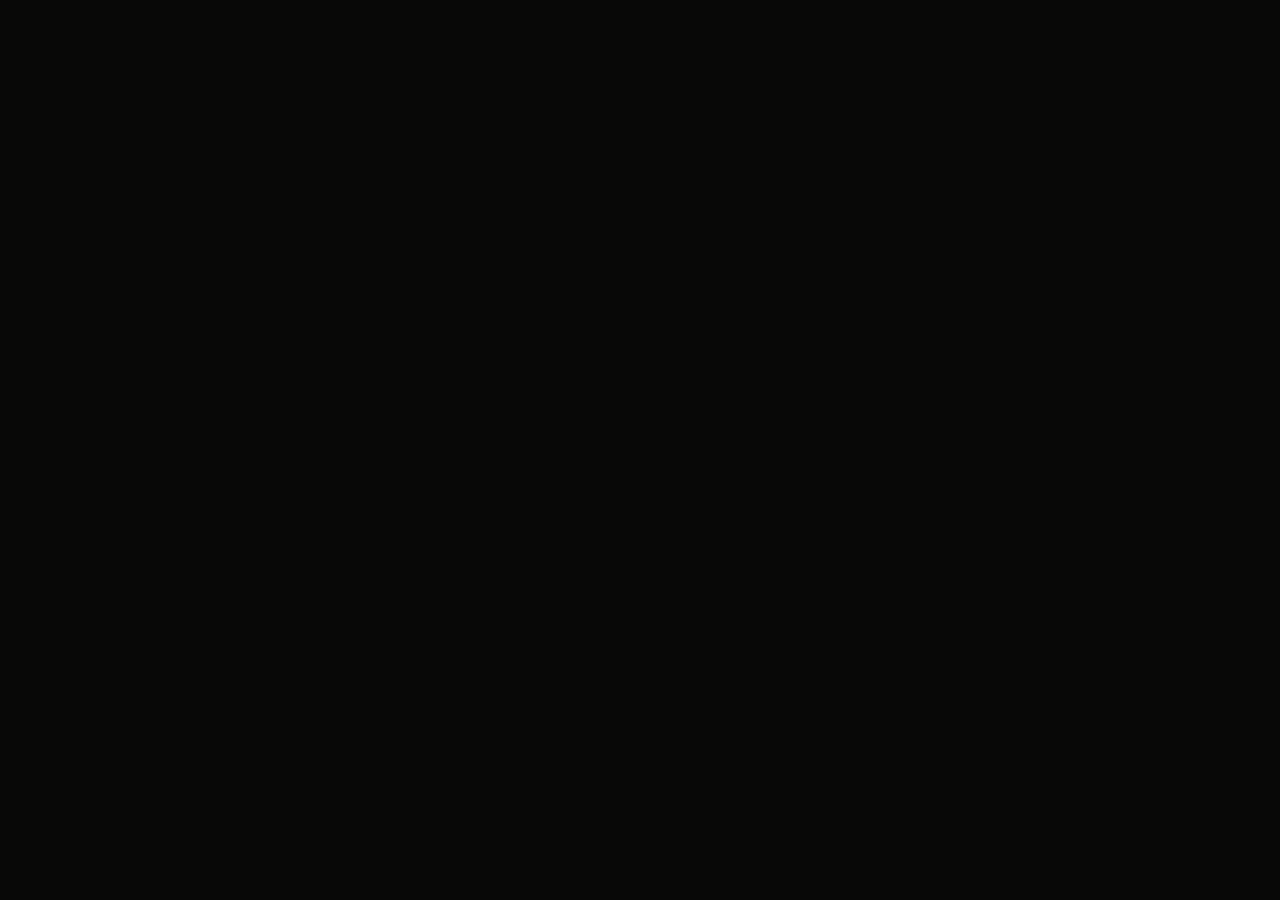
==== _gallery_probe.html @ b6ddc87e "Add files via upload" ====
<!doctype html><html><head><meta charset='utf-8'><meta name='viewport' content='width=device-width,initial-scale=1'><link rel='stylesheet' href='./styles.css'><style>html,body{margin:0;width:100%;height:100%;background:#000}.point-gallery-overlay{display:block!important;position:fixed;inset:0}.point-extra-sheet{transform:none!important}.point-gallery-overlay .point-extra-sheet{display:flex!important}</style></head><body>
<div class='point-gallery-overlay point-extra-overlay'><div class='point-extra-sheet camera-gallery-sheet'>
<div class='point-extra-head point-gallery-head camera-gallery-head'><div class='point-extra-title'><div class='sheet-label'>ТОЧКА МАРШРУТА #1</div><h3>Фотогалерея</h3></div><button class='point-extra-close'>×</button></div>
<h4 class='camera-gallery-route-title'>Музей-квартира Римского-Корсакова → Театральный музей</h4>
<section class='camera-gallery-shell'><div class='camera-gallery-scene'>
<div class='camera-gallery-artboard'><img class='camera-gallery-background' src='./assets/camera-transparent.png'><button class='camera-gallery-viewfinder'><img src='./assets/gallery-photo-river.png'></button><button class='camera-gallery-nav camera-gallery-prev'><span>←</span></button><button class='camera-gallery-nav camera-gallery-next'><span>→</span></button><div class='camera-gallery-counter'>01 / 08</div></div>
<article class='camera-gallery-description'><span class='camera-gallery-number'>01</span><h5>Lorem ipsum dolor</h5><div class='camera-gallery-divider'></div><p>Lorem ipsum dolor sit amet, consectetur adipiscing elit. Sed do eiusmod tempor incididunt ut labore.</p></article>
<div class='camera-gallery-list needs-hint'>
<button class='camera-gallery-thumb'><span class='camera-gallery-thumb-image'><img src='./assets/gallery-photo-river.png'></span><span class='camera-gallery-thumb-copy'><strong>01. LOREM IPSUM DOLOR</strong></span></button>
<button class='camera-gallery-thumb'><span class='camera-gallery-thumb-image'><img src='./assets/gallery-photo-arcade.png'></span><span class='camera-gallery-thumb-copy'><strong>02. LOREM IPSUM DOLOR</strong></span></button>
<button class='camera-gallery-thumb'><span class='camera-gallery-thumb-image'><img src='./assets/gallery-photo-river.png'></span><span class='camera-gallery-thumb-copy'><strong>03. LOREM IPSUM DOLOR</strong></span></button>
<button class='camera-gallery-thumb'><span class='camera-gallery-thumb-image'><img src='./assets/gallery-photo-arcade.png'></span><span class='camera-gallery-thumb-copy'><strong>04. LOREM IPSUM DOLOR</strong></span></button>
<button class='camera-gallery-thumb'><span class='camera-gallery-thumb-image'><img src='./assets/gallery-photo-river.png'></span><span class='camera-gallery-thumb-copy'><strong>05. LOREM IPSUM DOLOR</strong></span></button>
<button class='camera-gallery-thumb'><span class='camera-gallery-thumb-image'><img src='./assets/gallery-photo-arcade.png'></span><span class='camera-gallery-thumb-copy'><strong>06. LOREM IPSUM DOLOR</strong></span></button>
<button class='camera-gallery-thumb'><span class='camera-gallery-thumb-image'><img src='./assets/gallery-photo-river.png'></span><span class='camera-gallery-thumb-copy'><strong>07. LOREM IPSUM DOLOR</strong></span></button>
<button class='camera-gallery-thumb'><span class='camera-gallery-thumb-image'><img src='./assets/gallery-photo-arcade.png'></span><span class='camera-gallery-thumb-copy'><strong>08. LOREM IPSUM DOLOR</strong></span></button>
</div><div class='camera-gallery-scroll-hint'>Листайте ↓</div></div></section></div></div></body></html>
---- styles.css ----
:root{--gold:#d4a62d;--paper:#f3eee5;--ink:#11100e;--blue:#59c2ff;--purple:#ce68ff;--green:#7ee36a;--red:#ef6b4f}*{box-sizing:border-box}html,body{margin:0;width:100%;height:100%;overflow:hidden;background:#080807;color:var(--paper);font-family:Georgia,'Times New Roman',serif}.app{position:relative;width:min(100vw,430px);height:100dvh;margin:0 auto;background:#11100e;border-radius:34px;overflow:hidden;box-shadow:0 0 0 7px #050505,0 20px 60px rgba(0,0,0,.65)}.screen{position:absolute;inset:0;overflow:hidden}.screen[hidden]{display:none!important}button{font-family:inherit}.logo{display:block}.gold-logo{filter:brightness(0) saturate(100%) invert(70%) sepia(76%) saturate(735%) hue-rotate(359deg) brightness(86%) contrast(88%)}.btn{width:100%;height:55px;border-radius:10px;font-size:16px;cursor:pointer}.btn.primary{background:linear-gradient(180deg,#e5b744,#c8911f);color:#15110c;border:1px solid rgba(255,227,145,.58);box-shadow:inset 0 1px 0 rgba(255,255,255,.22)}.btn.secondary{background:rgba(10,10,9,.6);color:var(--paper);border:1px solid var(--gold)}
/* intro */.intro-bg,.routes-bg{position:absolute;inset:0;width:100%;height:100%;object-fit:cover}.intro-bg{filter:grayscale(1) contrast(1.08) brightness(.8)}.intro-bg-fog{position:absolute;inset:0;background:radial-gradient(ellipse at 50% 27%,rgba(255,255,255,.13),transparent 32%),linear-gradient(180deg,transparent 0,rgba(0,0,0,.28) 48%,rgba(0,0,0,.82) 73%,#080807 100%)}.film-overlay{position:absolute;inset:0;pointer-events:none;z-index:8;background:repeating-linear-gradient(90deg,rgba(255,255,255,.025) 0 1px,transparent 1px 4px),radial-gradient(circle at 50% 30%,transparent,rgba(0,0,0,.25));mix-blend-mode:soft-light;animation:flicker 8s steps(2,end) infinite}.curtain{position:absolute;inset:0;z-index:5;pointer-events:none;background:linear-gradient(90deg,rgba(0,0,0,.78),transparent 22%,transparent 78%,rgba(0,0,0,.78))}.geometry{position:absolute;inset:0;z-index:6;pointer-events:none}.axis{position:absolute;left:50%;top:0;bottom:0;width:1px;background:linear-gradient(transparent,rgba(255,255,255,.35),transparent)}.arc{position:absolute;border:1px solid rgba(255,255,255,.24);border-radius:50%}.arc-top{width:121%;height:43%;left:-11%;top:8%}.arc-bottom{width:60%;height:43%;right:-8%;bottom:-1%;border-left-color:transparent}.tri-line{position:absolute;height:1px;background:linear-gradient(90deg,transparent,rgba(255,255,255,.23),transparent);transform-origin:left center}.tri-left{left:8%;top:18%;width:82%;transform:rotate(56deg)}.tri-right{right:8%;top:18%;width:82%;transform:rotate(-56deg);transform-origin:right center}.focus-target{position:absolute;left:50%;top:61%;width:52px;height:74px;transform:translate(-50%,-50%);animation:pinPulse 4.8s ease-in-out infinite}.pin-outer{position:absolute;left:50%;top:6px;width:30px;height:30px;transform:translateX(-50%);border-radius:50%;border:1.7px solid var(--gold);background:rgba(199,151,45,.1);box-shadow:0 0 20px rgba(228,188,85,.1)}.pin-outer:after{content:"";position:absolute;left:50%;bottom:-11px;width:12px;height:12px;transform:translateX(-50%) rotate(45deg);border-right:1.7px solid var(--gold);border-bottom:1.7px solid var(--gold);background:rgba(199,151,45,.1)}.pin-inner{position:absolute;left:50%;top:14px;width:8px;height:8px;transform:translateX(-50%);border-radius:50%;background:var(--paper)}.pin-stem{position:absolute;left:50%;top:28px;width:1px;height:36px;transform:translateX(-50%);background:linear-gradient(rgba(244,238,226,.5),transparent)}.intro-copy{position:absolute;z-index:10;left:28px;right:28px;top:28px;text-align:center}.intro-copy .logo{width:82px;margin:0 auto 10px}.intro-copy h1{font-size:46px;line-height:.9;font-weight:400;margin:0;text-shadow:0 2px 10px rgba(0,0,0,.4)}.intro-copy p{font-size:16px;line-height:1.35;margin:18px auto 0;max-width:310px;font-weight:600}.hero{position:absolute;z-index:7;left:-34px;bottom:-58px;height:70%;filter:grayscale(1) contrast(1.12) brightness(.95);animation:heroDrift 13s ease-in-out infinite}.intro-bottom{position:absolute;left:30px;right:30px;bottom:32px;z-index:12;display:grid;gap:12px}.book-divider{display:flex;align-items:center;justify-content:center;gap:8px;margin-top:12px;color:var(--gold)}.book-divider span{width:54px;height:1px;background:linear-gradient(90deg,transparent,var(--gold))}.book-divider span:last-child{background:linear-gradient(90deg,var(--gold),transparent)}.book-divider b,.book-divider i{width:8px;height:8px;border:1px solid var(--gold);transform:rotate(45deg);display:block}.book-divider i{width:5px;height:5px}
/* routes */.routes-bg{filter:grayscale(1) contrast(.9) brightness(1.1);opacity:.28}.routes-bg-veil{position:absolute;inset:0;background:linear-gradient(180deg,rgba(248,243,235,.95),rgba(239,232,221,.88))}.light-curtain{background:linear-gradient(90deg,rgba(0,0,0,.22),transparent 20%,transparent 80%,rgba(0,0,0,.22))}.round{width:46px;height:46px;border-radius:50%;border:1px solid rgba(199,151,45,.35);background:rgba(255,255,255,.7);font-size:24px;color:#24201a}.routes-head{position:relative;z-index:4;display:flex;gap:12px;padding:18px}.kicker,.sheet-label{font-size:12px;letter-spacing:.18em;text-transform:uppercase;color:var(--gold);font-weight:600}.routes-copy h2{font-size:34px;line-height:.95;margin:4px 0 0;color:#27211a;font-weight:400}.routes-map{position:absolute;left:0;right:0;top:100px;bottom:300px;z-index:2}.map-pattern{position:absolute;inset:0;background:linear-gradient(90deg,rgba(0,0,0,.05) 1px,transparent 1px),linear-gradient(rgba(0,0,0,.05) 1px,transparent 1px);background-size:28px 28px}.routes-lines{position:absolute;inset:0;width:100%;height:100%}.line-main{fill:none;stroke:#cfa33b;stroke-width:5;stroke-linecap:round;opacity:.78}.line-main.soft{opacity:.45}.pin{position:absolute;width:44px;height:44px;border:0;background:#15130f;border-radius:50%;display:grid;place-items:center;box-shadow:0 8px 18px rgba(0,0,0,.2)}.pin span,.tab{width:32px;height:32px;border-radius:50%;display:grid;place-items:center;color:#15110c;font-weight:600}.c1{background:#ffd33f}.c2{background:#59c2ff}.c3{background:#ce68ff}.c4{background:#7ee36a}.p1{left:18%;top:55%}.p2{left:37%;top:35%}.p3{left:64%;top:24%}.p4{left:73%;top:62%}.pin.active{transform:scale(1.08)}.route-sheet{position:absolute;z-index:4;left:0;right:0;bottom:0;border-radius:28px 28px 0 0;background:rgba(250,247,241,.97);padding:14px 26px 24px;color:#2a241d;box-shadow:0 -15px 35px rgba(0,0,0,.15)}.handle{width:62px;height:5px;border-radius:999px;background:rgba(0,0,0,.18);margin:0 auto 16px}.route-sheet h3{font-size:28px;line-height:1.02;font-weight:400;margin:6px 0 14px}.route-tabs{display:flex;gap:16px;margin-bottom:16px}.tab{border:0;font-size:16px}.route-sheet p{font-size:16px;line-height:1.38;margin:0 0 18px}
/* map */.yandex-screen{background:#11100e}.map-theatre-bg{position:absolute;inset:0;background:linear-gradient(180deg,#11100e,#090807)}.map-head{position:absolute;left:0;right:0;top:0;height:84px;z-index:20;display:grid;grid-template-columns:68px 1fr 38px;align-items:center;gap:10px;padding:10px 14px 8px;background:linear-gradient(180deg,rgba(17,16,14,.97),rgba(17,16,14,.82))}.map-logo-button,.map-burger{border:0;background:transparent;padding:0;cursor:pointer}.map-logo-button img{width:66px}.map-title-block{min-width:0}.map-title-block div{color:var(--gold);font-size:10px;letter-spacing:.16em;text-transform:uppercase;white-space:nowrap;font-weight:600}.map-title-block h2{margin:2px 0 0;font-size:22px;line-height:1.02;font-weight:400;color:var(--paper)}.map-burger{justify-self:end;width:36px;height:36px;border-radius:50%;border:1px solid rgba(199,151,45,.35);display:grid;place-items:center;gap:3px;padding:8px}.map-burger span{display:block;width:15px;height:1.5px;background:var(--gold);border-radius:2px}.map-area{position:absolute;left:0;right:0;top:84px;bottom:74px;z-index:2;background:#e8e2d7;overflow:hidden;transition:bottom .28s ease}.yandex-screen.sheet-open .map-area{bottom:352px}.map-fallback-bg{position:absolute;inset:0;width:100%;height:100%;object-fit:cover;filter:grayscale(.9) brightness(1.07) contrast(.92);opacity:.32}#ymap{position:absolute;inset:0;width:100%;height:100%;z-index:1;background:#e8e2d7}.map-loader{position:absolute;z-index:2;inset:0;display:grid;place-items:center;color:#5b5248;background:rgba(232,226,215,.65);font-size:14px}.map-loader.hidden{display:none}.map-cinema{position:absolute;inset:0;z-index:5;pointer-events:none;background:radial-gradient(circle at 50% 40%,transparent 0 62%,rgba(0,0,0,.12) 100%),repeating-linear-gradient(0deg,rgba(255,255,255,.035) 0 1px,transparent 1px 4px);mix-blend-mode:multiply;opacity:.35}.map-credit-mask{position:absolute;left:8px;bottom:8px;width:105px;height:25px;border-radius:8px;background:rgba(20,17,14,.6);z-index:6}.geo-action{position:absolute;right:12px;top:58%;width:52px;height:52px;border-radius:50%;border:1px solid #d7aa4e;background:linear-gradient(180deg,rgba(255,219,135,.42),rgba(180,122,20,.16)),var(--gold);color:#17120b;z-index:8;display:grid;place-items:center;font-size:24px;box-shadow:0 12px 24px rgba(0,0,0,.2);cursor:pointer}.geo-action.error{background:#ef6b4f;color:white}.yandex-screen.sheet-closed .geo-action{top:66%}.point-sheet{position:absolute;left:0;right:0;bottom:0;z-index:15;border-radius:28px 28px 0 0;background:linear-gradient(180deg,rgba(19,17,15,.96),rgba(11,10,9,.98));border-top:1px solid rgba(199,151,45,.16);box-shadow:0 -18px 36px rgba(0,0,0,.26);padding:0 22px 22px;transition:transform .28s ease}.point-sheet.closed{transform:translateY(calc(100% - 76px))}.sheet-topbar{height:76px;padding:8px 0 12px;position:relative}.sheet-toggle{border:0;background:transparent;width:100%;height:16px;display:grid;place-items:center;cursor:pointer}.point-sheet .handle{background:rgba(255,255,255,.28);margin:0;width:62px}.sheet-peek{display:grid;grid-template-columns:1fr 34px auto;align-items:center;gap:10px;padding-top:8px}.peek-route-copy{font-size:14px;color:rgba(241,236,228,.92)}.peek-route-copy b{color:var(--gold)}.peek-open{font-size:13px;color:var(--gold)}.point-sheet:not(.closed) .peek-open,.point-sheet:not(.closed) .peek-pin{display:none}.sheet-close{position:absolute;right:4px;top:24px;border:0;background:transparent;color:rgba(241,236,228,.7);font-size:26px;cursor:pointer}.point-sheet.closed .sheet-close{opacity:0;pointer-events:none}.peek-pin{position:relative;width:30px;height:42px}.peek-pin:before{content:"";position:absolute;left:50%;top:1px;width:28px;height:28px;border-radius:50%;transform:translateX(-50%);background:var(--route-color);border:1px solid rgba(255,248,230,.95)}.peek-pin:after{content:"";position:absolute;left:50%;top:23px;width:10px;height:10px;transform:translateX(-50%) rotate(45deg);background:var(--route-color);border-right:1px solid rgba(255,248,230,.95);border-bottom:1px solid rgba(255,248,230,.95)}.peek-pin span{position:absolute;left:50%;top:7px;transform:translateX(-50%);z-index:2;width:16px;height:16px;border-radius:50%;display:grid;place-items:center;background:#fff2cb;color:#1b1711;font-size:11px;font-weight:700}.peek-pin.c1{--route-color:#ffd33f}.peek-pin.c2{--route-color:#59c2ff}.peek-pin.c3{--route-color:#ce68ff}.peek-pin.c4{--route-color:#7ee36a}.point-content{transition:opacity .2s}.point-sheet.closed .point-content{opacity:0;pointer-events:none}.point-sheet-top{display:flex;gap:14px;justify-content:space-between}.dark-label{color:var(--gold)}.point-sheet h3{font-size:26px;line-height:.98;font-weight:400;margin:4px 0 0;color:var(--paper)}.point-sheet p{font-size:16px;line-height:1.42;color:rgba(241,236,228,.84);margin:20px 0}.point-preview{width:84px;height:84px;flex:0 0 84px;border-radius:24px;border:1px solid rgba(199,151,45,.2);display:grid;place-items:center;font-size:38px;color:var(--route-color);background:linear-gradient(180deg,color-mix(in srgb,var(--route-color) 26%,transparent),rgba(27,24,20,.18));box-shadow:0 12px 26px rgba(0,0,0,.18)}.point-preview.c1{--route-color:#ffd33f}.point-preview.c2{--route-color:#59c2ff}.point-preview.c3{--route-color:#ce68ff}.point-preview.c4{--route-color:#7ee36a}.audio-player{display:flex;align-items:center;gap:14px;margin-top:8px}.audio-play{width:50px;height:50px;border-radius:50%;border:1px solid rgba(199,151,45,.38);background:#1b1a18;position:relative;box-shadow:0 6px 12px rgba(0,0,0,.18);cursor:pointer}.audio-play:before{content:"";position:absolute;left:19px;top:14px;border-style:solid;border-width:10px 0 10px 14px;border-color:transparent transparent transparent #fff}.audio-play.playing:before{left:16px;top:14px;width:14px;height:20px;border:0;background:linear-gradient(90deg,#fff 0 4px,transparent 4px 10px,#fff 10px 14px)}.audio-track-wrap{flex:1}.audio-times{display:flex;justify-content:space-between;color:rgba(241,236,228,.65);font-size:12px;margin-bottom:6px}.audio-seek{width:100%;accent-color:var(--gold)}.point-nav{display:grid;grid-template-columns:1fr auto 1fr;align-items:center;gap:12px;margin-top:18px;padding-top:16px;border-top:1px solid rgba(255,255,255,.08)}.sheet-nav{border:0;background:transparent;color:rgba(241,236,228,.85);font-size:16px;display:flex;gap:8px;align-items:center;cursor:pointer}.sheet-nav.next{justify-self:end;color:var(--paper)}.nav-icon-group{display:flex;gap:10px}.icon-nav{width:38px;height:38px;border-radius:50%;border:1px solid rgba(199,151,45,.36);display:grid;place-items:center;color:var(--gold);background:rgba(255,255,255,.03)}
/* drawer */.route-drawer{position:absolute;inset:0;z-index:40;background:rgba(0,0,0,.22);pointer-events:none;display:block}.route-drawer[hidden]{display:none!important}.route-drawer.open{pointer-events:auto}.drawer-panel-wrap{position:absolute;right:0;top:0;bottom:0;width:calc(100% - 34px);border-radius:34px 0 0 34px;background:linear-gradient(180deg,rgba(15,14,12,.97),rgba(17,16,14,.95));box-shadow:-18px 0 40px rgba(0,0,0,.32);padding:22px 16px 44px;transform:translateX(103%);transition:transform .28s ease;display:flex;flex-direction:column}.route-drawer.open .drawer-panel-wrap{transform:translateX(0)}.drawer-head{display:flex;justify-content:space-between;align-items:flex-start;gap:12px;flex:0 0 auto}.drawer-kicker{color:var(--gold);font-size:12px;letter-spacing:.16em;text-transform:uppercase;margin-bottom:5px}.drawer-head h3{margin:0;color:var(--paper);font-size:34px;line-height:.95;font-weight:400}.drawer-close{width:38px;height:38px;border-radius:50%;border:1px solid rgba(199,151,45,.35);background:rgba(255,255,255,.03);color:var(--paper);font-size:26px;cursor:pointer}.drawer-tabs{display:flex;gap:8px;margin:16px 0;flex:0 0 auto}.drawer-tab{flex:1;border-radius:999px;border:1px solid rgba(199,151,45,.25);background:transparent;color:rgba(241,236,228,.75);padding:12px 8px;font-size:12px;letter-spacing:.07em;text-transform:uppercase;white-space:nowrap;cursor:pointer}.drawer-tab.active{background:#2a2119;color:#fff2cb;border-color:#2a2119}.drawer-scroll-area{flex:1;overflow-y:auto;overscroll-behavior:contain;scrollbar-width:none;padding-bottom:20px}.drawer-scroll-area::-webkit-scrollbar{display:none}.drawer-panel[hidden]{display:none!important}.drawer-route-chip{display:inline-flex;padding:10px 14px;border-radius:999px;background:rgba(255,255,255,.04);border:1px solid rgba(199,151,45,.25);color:var(--paper);font-size:14px;margin-bottom:12px}.drawer-route-chip strong{color:var(--gold)}.drawer-progress-box{padding:16px;border:1px solid rgba(199,151,45,.17);border-radius:24px;background:rgba(255,255,255,.03);margin-bottom:14px}.drawer-progress-title{color:#d88973;font-size:13px;letter-spacing:.18em;text-transform:uppercase;margin-bottom:8px}.drawer-progress-box p{margin:0 0 12px;color:rgba(241,236,228,.76);font-size:15px;line-height:1.45}.drawer-progress-line{height:8px;border-radius:999px;background:rgba(255,255,255,.08);overflow:hidden}.drawer-progress-line span{display:block;height:100%;width:25%;background:linear-gradient(90deg,rgba(224,186,77,.7),#ffd33f)}.drawer-progress-meta{display:flex;justify-content:space-between;margin-top:10px;color:rgba(241,236,228,.62);font-size:13px}.drawer-route-list{display:flex;flex-direction:column;gap:12px}.route-list-item{display:grid;grid-template-columns:auto 1fr auto;gap:12px;align-items:center;width:100%;padding:14px;border-radius:24px;border:1px solid rgba(199,151,45,.22);background:rgba(255,255,255,.02);color:var(--paper);text-align:left;cursor:pointer}.route-list-item .badge{width:30px;height:30px;border-radius:50%;display:grid;place-items:center;color:#17120b;font-weight:700}.route-list-item.c1 .badge{background:#ffd33f}.route-list-item.c2 .badge{background:#59c2ff}.route-list-item.c3 .badge{background:#ce68ff}.route-list-item.c4 .badge{background:#7ee36a}.route-list-item .title{font-size:14px;line-height:1.25;color:rgba(241,236,228,.92)}.route-list-item .status{font-size:12px;letter-spacing:.08em;text-transform:uppercase;color:#f0d37f}.route-list-item.passed .status{color:#d7b869}.route-list-item.active{border-color:rgba(255,211,63,.45);box-shadow:0 0 0 1px rgba(255,211,63,.15) inset,0 0 18px rgba(255,211,63,.12)}.drawer-text-block h4{font-size:26px;font-weight:400;margin:0 0 12px;color:var(--paper)}.drawer-text-block p{font-size:16px;line-height:1.55;color:rgba(241,236,228,.78)}.poster-frame-wrap{height:420px;border-radius:22px;overflow:hidden;border:1px solid rgba(255,255,255,.08);background:#fff}.poster-frame{border:0;width:100%;height:100%}.drawer-bottom-hint{position:absolute;right:20px;bottom:14px;border:1px solid rgba(199,151,45,.4);background:rgba(10,9,8,.68);color:var(--gold);border-radius:999px;padding:6px 10px;font-size:12px;pointer-events:none}
/* yandex marker layouts */.route-pin-layout{position:relative;width:46px;height:58px;transform:translate(-50%,-100%)}.route-pin-layout .pin-badge{position:absolute;left:50%;top:0;width:38px;height:38px;transform:translateX(-50%);border-radius:50%;display:grid;place-items:center;background:var(--route-color);border:1.5px solid rgba(255,250,230,.98);box-shadow:0 6px 14px rgba(0,0,0,.24)}.route-pin-layout .pin-badge:before{content:"";position:absolute;inset:5px;border-radius:50%;border:1px solid rgba(255,250,230,.58)}.route-pin-layout .pin-badge:after{content:"";position:absolute;left:50%;bottom:-9px;width:12px;height:12px;transform:translateX(-50%) rotate(45deg);background:var(--route-color);border-right:1.5px solid rgba(255,250,230,.98);border-bottom:1.5px solid rgba(255,250,230,.98);z-index:-1}.route-pin-layout .num{position:relative;z-index:2;width:18px;height:18px;border-radius:50%;display:grid;place-items:center;background:#fff8df;color:#17120b;font-size:12px;font-weight:700}.route-pin-layout.c1{--route-color:#ffd33f}.route-pin-layout.c2{--route-color:#59c2ff}.route-pin-layout.c3{--route-color:#ce68ff}.route-pin-layout.c4{--route-color:#7ee36a}.route-pin-layout.passed .pin-badge{opacity:.82;filter:saturate(.75)}.route-pin-layout.active .pin-badge{transform:translateX(-50%) scale(1.18);box-shadow:0 0 0 6px color-mix(in srgb,var(--route-color) 28%,transparent),0 0 28px color-mix(in srgb,var(--route-color) 65%,transparent),0 10px 20px rgba(0,0,0,.26);animation:markerPulse 1.9s ease-in-out infinite}.route-pin-layout.user-layout{--route-color:#ef6b4f}.route-pin-layout.user-layout .num{background:#fff3e6;color:#3b1610}.state-mark{position:absolute;right:-3px;top:-3px;width:11px;height:11px;border-radius:50%;background:#fff3bf;border:1px solid #fff;z-index:3}.route-pin-layout.unvisited .state-mark{opacity:.45}.landmark-layout{position:relative;transform:translate(-50%,-50%)}.landmark-layout img{width:50px;height:50px;object-fit:contain;filter:drop-shadow(0 4px 10px rgba(0,0,0,.18))}@keyframes markerPulse{0%,100%{filter:brightness(1)}50%{filter:brightness(1.2)}}@keyframes flicker{0%,100%{opacity:.8}50%{opacity:.55}}@keyframes pinPulse{0%,100%{transform:translate(-50%,-50%) scale(1)}50%{transform:translate(-50%,-50%) scale(1.04)}}@keyframes heroDrift{0%,100%{transform:translate3d(0,0,0)}50%{transform:translate3d(0,2px,0)}}@media(max-width:430px){.app{width:100vw;border-radius:0}.intro-copy h1{font-size:43px}.point-sheet h3{font-size:24px}.drawer-panel-wrap{width:calc(100% - 30px)}}


/* v33 restoration: fixed phone, intro cinema, stable map fallback */
html,body{background:#080807 !important; font-family:Georgia,'Times New Roman',serif !important;}
.app{
  width:min(100vw,390px) !important;
  height:min(100dvh,844px) !important;
  max-height:844px !important;
  min-height:720px;
  border-radius:34px !important;
  overflow:hidden !important;
  transform:none !important;
}
@media(max-width:430px){.app{width:min(100vw,390px) !important;border-radius:28px !important}.intro-copy h1{font-size:42px}}
.screen{overflow:hidden !important;}
.gold-logo{filter:brightness(0) saturate(100%) invert(69%) sepia(99%) saturate(516%) hue-rotate(359deg) brightness(88%) contrast(90%) !important;}
/* intro: bring back old cinema and ordered optical construction */
.intro-bg{filter:grayscale(1) contrast(1.12) brightness(.78) !important; transform:scale(1.02);}
.intro-bg-fog{z-index:2;background:radial-gradient(ellipse at 50% 25%,rgba(255,255,255,.18),transparent 30%),linear-gradient(180deg,rgba(0,0,0,.02) 0,rgba(0,0,0,.24) 45%,rgba(0,0,0,.83) 76%,#070706 100%) !important;}
.film-overlay{z-index:18 !important;opacity:.78 !important;background:repeating-linear-gradient(90deg,rgba(255,255,255,.026) 0 1px,transparent 1px 4px),repeating-linear-gradient(0deg,rgba(255,255,255,.016) 0 1px,transparent 1px 3px),radial-gradient(circle at 50% 30%,transparent 0 40%,rgba(0,0,0,.24) 100%) !important;mix-blend-mode:soft-light !important;animation:filmFlickerV33 7s steps(2,end) infinite !important;}
.curtain{z-index:5 !important;background:linear-gradient(90deg,rgba(0,0,0,.86),rgba(0,0,0,.42) 15%,transparent 32%,transparent 68%,rgba(0,0,0,.42) 85%,rgba(0,0,0,.86)) !important;}
.geometry{z-index:9 !important;animation:geoBreathV33 10s ease-in-out infinite;}
.axis{left:50% !important;top:-2%;bottom:-2%;background:linear-gradient(transparent 0%,rgba(255,255,255,.38) 22%,rgba(255,255,255,.45) 52%,rgba(255,255,255,.18) 80%,transparent 100%) !important;}
.arc{border-color:rgba(255,255,255,.24) !important;}
.arc-top{width:122% !important;height:43% !important;left:-11% !important;top:8.5% !important;}
.arc-bottom{width:62% !important;height:42% !important;right:-8% !important;bottom:-1% !important;border-left-color:transparent !important;border-top-color:rgba(255,255,255,.20) !important;}
.tri-line{height:1px !important;background:linear-gradient(90deg,transparent,rgba(255,255,255,.22) 18%,rgba(255,255,255,.18) 74%,transparent) !important;}
.tri-left{left:6% !important;top:18% !important;width:86% !important;transform:rotate(57deg) !important;transform-origin:left center !important;}
.tri-right{right:6% !important;top:18% !important;width:86% !important;transform:rotate(-57deg) !important;transform-origin:right center !important;}
.focus-target{top:60.6% !important;z-index:12 !important;width:52px !important;height:74px !important;filter:drop-shadow(0 0 10px rgba(212,166,45,.16));}
.focus-target:before,.focus-target:after{content:"";position:absolute;left:50%;top:21px;transform:translate(-50%,-50%);border-radius:50%;border:1px solid rgba(212,166,45,.28);animation:haloPulseV33 5.2s ease-out infinite;}
.focus-target:before{width:46px;height:46px}.focus-target:after{width:66px;height:66px;animation-delay:1.4s;opacity:.48}
.pin-outer{width:30px !important;height:30px !important;border:1.8px solid var(--gold) !important;background:rgba(212,166,45,.12) !important;border-radius:50% !important;}
.pin-outer:before{content:"";position:absolute;inset:5px;border-radius:50%;border:1px solid rgba(212,166,45,.66)}
.pin-outer:after{bottom:-11px !important;width:12px !important;height:12px !important;background:rgba(212,166,45,.12) !important;border-right:1.8px solid var(--gold) !important;border-bottom:1.8px solid var(--gold) !important;}
.pin-inner{top:14px !important;background:#f7efe2 !important;}
.intro-copy{z-index:20 !important;top:26px !important;}
.intro-copy .logo{width:86px !important;margin-bottom:10px !important;display:block !important;opacity:1 !important;}
.intro-copy h1{font-family:Georgia,'Times New Roman',serif !important;font-weight:400 !important;}
.intro-copy p{font-family:Georgia,'Times New Roman',serif !important;font-weight:600 !important;}
.hero{bottom:-64px !important;height:71% !important;left:-38px !important;z-index:8 !important;animation:heroDriftV33 13s ease-in-out infinite !important;}
.intro-bottom{z-index:24 !important;}
/* map: always visible static map, retro treatment by default */
.yandex-screen{background:#11100e !important;}
.map-head{height:84px !important;z-index:40 !important;}
.map-logo-button img{display:block !important;width:66px !important;filter:brightness(0) saturate(100%) invert(69%) sepia(99%) saturate(516%) hue-rotate(359deg) brightness(88%) contrast(90%) !important;}
.map-area{top:84px !important;bottom:76px !important;z-index:3 !important;background:#eeeae2 !important;display:block !important;opacity:1 !important;}
.yandex-screen.sheet-open .map-area{bottom:352px !important;}
.map-fallback-bg{z-index:0 !important;opacity:.68 !important;filter:grayscale(1) contrast(.92) brightness(1.12) sepia(.06) !important;display:block !important;}
.static-map{position:absolute;inset:0;z-index:3;display:block;pointer-events:none;}
.static-route-svg{position:absolute;inset:0;width:100%;height:100%;overflow:visible;}
.static-route-line{fill:none;stroke:#7b766f;stroke-width:4;stroke-linecap:round;stroke-linejoin:round;stroke-dasharray:9 8;opacity:.88;filter:drop-shadow(0 2px 2px rgba(0,0,0,.14));}
.static-route-line.soft{opacity:.62;}
.static-route-marker{position:absolute;transform:translate(-50%,-100%);width:44px;height:58px;border:0;background:transparent;pointer-events:auto;cursor:pointer;z-index:8;--route-color:#ffd33f;}
.static-route-marker:before{content:"";position:absolute;left:50%;top:0;width:38px;height:38px;border-radius:50%;transform:translateX(-50%);background:var(--route-color);border:1.5px solid rgba(255,250,230,.98);box-shadow:0 6px 14px rgba(0,0,0,.22)}
.static-route-marker:after{content:"";position:absolute;left:50%;top:30px;width:13px;height:13px;transform:translateX(-50%) rotate(45deg);background:var(--route-color);border-right:1.5px solid rgba(255,250,230,.98);border-bottom:1.5px solid rgba(255,250,230,.98)}
.static-route-marker span{position:absolute;left:50%;top:10px;transform:translateX(-50%);z-index:2;width:18px;height:18px;border-radius:50%;display:grid;place-items:center;background:#fff8df;color:#17120b;font-size:12px;font-weight:700;}
.static-route-marker.c1{--route-color:#ffd33f}.static-route-marker.c2{--route-color:#59c2ff}.static-route-marker.c3{--route-color:#ce68ff}.static-route-marker.c4{--route-color:#7ee36a}
.static-route-marker.active:before{transform:translateX(-50%) scale(1.18);box-shadow:0 0 0 6px color-mix(in srgb,var(--route-color) 28%,transparent),0 0 28px color-mix(in srgb,var(--route-color) 64%,transparent),0 10px 20px rgba(0,0,0,.26);}
.static-route-marker.passed{opacity:.78;filter:saturate(.75)}
.static-landmark{position:absolute;transform:translate(-50%,-50%);width:56px;height:56px;padding:0;border:0;background:transparent;z-index:5;pointer-events:auto;cursor:default;}
.static-landmark img{width:100%;height:100%;object-fit:contain;filter:grayscale(1) contrast(.95) drop-shadow(0 4px 8px rgba(0,0,0,.12));opacity:.9;}
.static-landmark:hover:after{content:attr(data-title);position:absolute;left:50%;top:100%;transform:translateX(-50%);white-space:nowrap;background:rgba(17,16,14,.82);color:#f3eee5;border:1px solid rgba(212,166,45,.35);border-radius:999px;padding:5px 8px;font-size:11px;}
#ymap{z-index:1 !important;background:transparent !important;opacity:.1;filter:grayscale(1) sepia(.05) contrast(.95) brightness(1.08) !important;}
.ymaps-2-1-79-ground-pane{filter:grayscale(1) sepia(.06) brightness(1.08) contrast(.95) !important;}
.map-loader{z-index:4 !important;inset:auto 18px 18px 18px !important;height:auto !important;min-height:26px !important;display:block !important;place-items:initial !important;background:rgba(17,16,14,.64) !important;color:#f3eee5 !important;border:1px solid rgba(212,166,45,.28);border-radius:999px;padding:6px 10px;text-align:center;font-size:12px;pointer-events:none;}
.map-loader.hidden{display:none !important;}
.map-cinema{z-index:10 !important;background:radial-gradient(circle at 50% 40%,transparent 0 62%,rgba(0,0,0,.10) 100%),repeating-linear-gradient(0deg,rgba(255,255,255,.04) 0 1px,transparent 1px 4px),repeating-linear-gradient(90deg,rgba(0,0,0,.025) 0 1px,transparent 1px 5px) !important;mix-blend-mode:multiply !important;opacity:.55 !important;animation:filmFlickerV33 6.5s steps(2,end) infinite;}
.geo-action{z-index:12 !important;background:#ef6b4f !important;color:#fff3e6 !important;border-color:rgba(255,243,230,.92) !important;}
.route-pin-layout.user-layout{--route-color:#ef6b4f !important;}
@keyframes filmFlickerV33{0%,100%{opacity:.72}48%{opacity:.52}54%{opacity:.82}}
@keyframes geoBreathV33{0%,100%{opacity:.92}50%{opacity:.78}}
@keyframes heroDriftV33{0%,100%{transform:translate3d(0,0,0)}50%{transform:translate3d(.4px,2px,0)}}
@keyframes haloPulseV33{0%{opacity:0;transform:translate(-50%,-50%) scale(.78)}35%{opacity:.42}100%{opacity:0;transform:translate(-50%,-50%) scale(1.32)}}


/* v34-real-yandex: real Yandex map only; no fake fallback overlay */
.map-area{
  background:#e8e2d7 !important;
}
.map-fallback-bg,
.static-map,
.static-route-svg,
.static-route-marker,
.static-landmark{
  display:none !important;
}
#ymap{
  position:absolute !important;
  inset:0 !important;
  width:100% !important;
  height:100% !important;
  z-index:1 !important;
  opacity:1 !important;
  visibility:visible !important;
  background:#e8e2d7 !important;
}
.map-loader{
  z-index:2 !important;
  background:rgba(232,226,215,.82) !important;
}
.map-loader.hidden{
  display:none !important;
}
.map-cinema{
  z-index:5 !important;
  pointer-events:none !important;
  background:
    radial-gradient(circle at 50% 40%, transparent 0 64%, rgba(0,0,0,.13) 100%),
    repeating-linear-gradient(0deg, rgba(255,255,255,.032) 0 1px, transparent 1px 4px) !important;
  mix-blend-mode:multiply !important;
  opacity:.30 !important;
}
.ymaps-2-1-79-ground-pane{
  filter:grayscale(.92) sepia(.06) brightness(1.08) contrast(.96) !important;
}
.ymaps-2-1-79-places-pane,
.ymaps-2-1-79-events-pane{
  filter:none !important;
}
.route-pin-layout.c1{--route-color:#ffd33f !important}
.route-pin-layout.c2{--route-color:#59c2ff !important}
.route-pin-layout.c3{--route-color:#ce68ff !important}
.route-pin-layout.c4{--route-color:#7ee36a !important}
.route-pin-layout .pin-badge{
  background:var(--route-color) !important;
  color:var(--route-color) !important;
  border:1.5px solid rgba(255,250,230,.98) !important;
  opacity:1 !important;
}
.route-pin-layout .pin-badge::after{
  background:var(--route-color) !important;
  border-right:1.5px solid rgba(255,250,230,.98) !important;
  border-bottom:1.5px solid rgba(255,250,230,.98) !important;
}
.route-pin-layout .num{
  background:rgba(255,248,223,.98) !important;
  color:#17120b !important;
}
.route-pin-layout.user-layout .pin-badge,
.route-pin-layout.user-layout .pin-badge::after{
  background:#ef6b4f !important;
  color:#ef6b4f !important;
}


/* v35 adjustments */
.ymaps-2-1-79-map-copyrights-promo,
.ymaps-2-1-79-copyright__fog,
.ymaps-2-1-79-gotoymaps,
.ymaps-2-1-79-gototech,
.ymaps-2-1-79-map-copyrights-promo,
.ymaps-2-1-79-map-copyrights-promo *{display:none !important;}
.ymaps-2-1-79-copyright__wrap{opacity:.92 !important;}
.map-credit-mask{left:0 !important;right:0 !important;bottom:0 !important;width:auto !important;height:78px !important;border-radius:0 !important;background:linear-gradient(180deg,rgba(17,16,14,0) 0%,rgba(17,16,14,.18) 12%,rgba(17,16,14,.72) 45%,rgba(17,16,14,.94) 100%) !important;z-index:6 !important;pointer-events:none !important;}
.yandex-screen.sheet-closed .point-sheet{transform:translateY(calc(100% - 92px)) !important;}
.sheet-peek{grid-template-columns:1fr 38px auto !important;position:relative;z-index:8 !important;}
.peek-route-copy{font-size:15px !important;white-space:nowrap !important;}
.peek-pin{width:34px !important;height:46px !important;overflow:visible !important;background:transparent !important;border:0 !important;box-shadow:none !important;}
.peek-pin::before{width:30px !important;height:30px !important;top:1px !important;box-shadow:0 4px 10px rgba(0,0,0,.18) !important;background:var(--route-color) !important;border:1.5px solid rgba(255,248,230,.96) !important;}
.peek-pin::after{top:24px !important;width:11px !important;height:11px !important;background:var(--route-color) !important;border-right:1.5px solid rgba(255,248,230,.96) !important;border-bottom:1.5px solid rgba(255,248,230,.96) !important;}
.peek-pin span{top:8px !important;width:17px !important;height:17px !important;background:#fff6dc !important;}
.geo-action{background:linear-gradient(180deg,#f6d875,#d2a22f) !important;border-color:rgba(255,245,204,.95) !important;color:#17120b !important;box-shadow:0 10px 24px rgba(0,0,0,.22),0 0 0 1px rgba(255,226,150,.22) inset !important;}
.geo-action.error{background:#ef6b4f !important;color:#fff3e6 !important;}
.map-cinema{opacity:.18 !important;mix-blend-mode:multiply !important;}
#ymap [class*="image-with-content"],
#ymap [class*="image"]{background-color:transparent !important;}
.route-pin-layout{background:transparent !important;filter:saturate(1.25) brightness(1.06) !important;}
.route-pin-layout .pin-badge{background:var(--route-color) !important;opacity:1 !important;filter:saturate(1.28) brightness(1.04) !important;box-shadow:0 8px 18px rgba(0,0,0,.24) !important;}
.route-pin-layout.passed .pin-badge{opacity:.96 !important;filter:saturate(1.12) brightness(.98) !important;}
.route-pin-layout.active .pin-badge{transform:translateX(-50%) scale(1.22) !important;box-shadow:0 0 0 7px color-mix(in srgb,var(--route-color) 34%,transparent),0 0 30px color-mix(in srgb,var(--route-color) 68%,transparent),0 10px 20px rgba(0,0,0,.28) !important;}
.route-pin-layout .num{background:#fff7df !important;color:#15110b !important;}
.route-pin-layout.c1{--route-color:#ffd43b !important}
.route-pin-layout.c2{--route-color:#5bc8ff !important}
.route-pin-layout.c3{--route-color:#d06aff !important}
.route-pin-layout.c4{--route-color:#83e86d !important}
.route-pin-layout.user-layout .pin-badge,
.route-pin-layout.user-layout .pin-badge::after{background:#f06d53 !important;}
.drawer-progress-box p{white-space:normal !important;}
.poster-frame{background:#fff !important;}

/* v36 adjustments */
#ymap,
.ymaps-2-1-79-map,
.ymaps-2-1-79-map > ymaps,
.ymaps-2-1-79-inner-panes,
.ymaps-2-1-79-inner-panes *{
  opacity:1 !important;
}
.ymaps-2-1-79-ground-pane{
  filter:grayscale(.96) sepia(.05) brightness(1.06) contrast(.97) !important;
}
.ymaps-2-1-79-places-pane,
.ymaps-2-1-79-overlay-pane,
.ymaps-2-1-79-events-pane,
.ymaps-2-1-79-image,
.ymaps-2-1-79-image-with-content,
.ymaps-2-1-79-image-with-content *{
  filter:none !important;
  opacity:1 !important;
  mix-blend-mode:normal !important;
  background-color:transparent !important;
}
.route-pin-layout{width:50px !important;height:62px !important;filter:none !important;}
.route-pin-layout .pin-badge{
  width:40px !important;
  height:40px !important;
  background:var(--route-color) !important;
  opacity:1 !important;
  filter:none !important;
  box-shadow:0 8px 18px rgba(0,0,0,.28) !important;
}
.route-pin-layout .pin-badge::before{
  inset:4px !important;
  border:1px solid rgba(255,250,230,.65) !important;
}
.route-pin-layout .pin-badge::after{
  width:13px !important;
  height:13px !important;
  bottom:-10px !important;
  background:var(--route-color) !important;
}
.route-pin-layout .num{
  width:19px !important;
  height:19px !important;
  background:#fff8e3 !important;
  color:#15110b !important;
  font-size:12px !important;
}
.route-pin-layout.c1{--route-color:#ffd83d !important;}
.route-pin-layout.c2{--route-color:#57c9ff !important;}
.route-pin-layout.c3{--route-color:#d66cff !important;}
.route-pin-layout.c4{--route-color:#8bea6d !important;}
.route-pin-layout.passed .pin-badge{opacity:1 !important; filter:none !important;}
.route-pin-layout.viewed .pin-badge{opacity:1 !important; filter:none !important;}
.route-pin-layout.active .pin-badge{
  transform:translateX(-50%) scale(1.22) !important;
  box-shadow:0 0 0 7px color-mix(in srgb,var(--route-color) 32%,transparent),0 0 28px color-mix(in srgb,var(--route-color) 58%,transparent),0 10px 20px rgba(0,0,0,.28) !important;
}
.route-pin-layout.user-layout{--route-color:#c93f7b !important;}
.route-pin-layout.user-layout .pin-badge,
.route-pin-layout.user-layout .pin-badge::after{
  background:#c93f7b !important;
}
.route-pin-layout.user-layout .num{
  background:#ffe4ef !important;
  color:#571631 !important;
}
.geo-action{
  background:linear-gradient(180deg,#f6d875,#d2a22f) !important;
  color:#17120b !important;
}
.point-sheet.closed,
.point-sheet.closed .sheet-topbar,
.point-sheet.closed .sheet-peek{cursor:pointer;}
.sheet-close{
  width:30px !important;
  height:30px !important;
  display:grid !important;
  place-items:center !important;
  line-height:1 !important;
  top:22px !important;
  right:2px !important;
  z-index:9 !important;
}
.route-list-item.viewed .status{color:#cbdaf8;}
.route-list-item.unvisited .status{color:#f0d37f;}
.route-list-item.active{border-color:rgba(255,211,63,.52) !important; box-shadow:0 0 0 1px rgba(255,211,63,.18) inset,0 0 22px rgba(255,211,63,.14) !important;}
.route-list-item.current-origin{background:rgba(255,255,255,.04) !important;}
.drawer-bottom-hint[hidden]{display:none !important;}
.drawer-bottom-hint{padding:6px 12px !important;font-size:12px !important;}


/* v38 sanity pass: keep v36 visual base, fix map + phone + intro typography */
:root{
  --c1-bright:#ffd33f;
  --c2-bright:#59c2ff;
  --c3-bright:#ce68ff;
  --c4-bright:#7ee36a;
  --geo-user:#c93f7b;
}

/* phone prototype, not tablet */
.app{
  width:min(390px,100vw) !important;
  height:min(844px,100dvh) !important;
  border-radius:38px !important;
}
@media(max-width:430px){
  .app{width:100vw !important;height:100dvh !important;border-radius:0 !important;}
}

/* restore lighter text feel on intro without disturbing layout */
.intro-copy p{
  font-weight:400 !important;
  font-size:15px !important;
  line-height:1.34 !important;
  max-width:286px !important;
}
.intro-copy h1{
  font-weight:400 !important;
  letter-spacing:-.04em !important;
}
.film-overlay{
  animation:filmFlicker 5.8s steps(1) infinite, reelBreath 8.6s ease-in-out infinite !important;
}
.intro-screen::before{
  content:"";
  position:absolute;
  inset:-12%;
  z-index:2;
  pointer-events:none;
  background-image:
    radial-gradient(circle, rgba(255,255,255,.08) 0 1px, transparent 1.3px),
    radial-gradient(circle, rgba(0,0,0,.09) 0 1px, transparent 1.2px);
  background-size:14px 14px,18px 18px;
  opacity:.10;
  mix-blend-mode:soft-light;
  animation:grainShift 1.45s steps(3) infinite;
}
.tri-left{left:8% !important;top:18.5% !important;width:82% !important;transform:rotate(56.5deg) !important;}
.tri-right{right:8% !important;top:18.5% !important;width:82% !important;transform:rotate(-56.5deg) !important;transform-origin:right center !important;}
.arc-top{width:121% !important;height:43.5% !important;left:-11% !important;top:8.2% !important;}
.arc-bottom{width:60% !important;height:43% !important;right:-8% !important;bottom:-1% !important;border-left-color:transparent !important;}
.focus-target{top:60.8% !important;}

/* Yandex map: monochrome base, but only base layer is filtered. Custom overlays stay colorful */
#ymap{
  opacity:1 !important;
  visibility:visible !important;
  filter:none !important;
  background:#eee8dd !important;
}
.ymaps-2-1-79-ground-pane{
  filter:grayscale(.96) sepia(.04) brightness(1.07) contrast(.98) !important;
}
.ymaps-2-1-79-places-pane,
.ymaps-2-1-79-overlay-pane,
.ymaps-2-1-79-events-pane,
.ymaps-2-1-79-controls-pane,
.ymaps-2-1-79-places-pane *,
.ymaps-2-1-79-overlay-pane *,
.ymaps-2-1-79-events-pane *,
.ymaps-2-1-79-controls-pane *{
  filter:none !important;
  opacity:1 !important;
  mix-blend-mode:normal !important;
}

/* route markers: exact bright colors, no gray rectangular look */
.route-pin-layout{
  position:relative !important;
  width:50px !important;
  height:64px !important;
  transform:translate(-50%,-100%) !important;
  background:transparent !important;
  opacity:1 !important;
  filter:none !important;
}
.route-pin-layout.c1{--route-color:var(--c1-bright) !important;}
.route-pin-layout.c2{--route-color:var(--c2-bright) !important;}
.route-pin-layout.c3{--route-color:var(--c3-bright) !important;}
.route-pin-layout.c4{--route-color:var(--c4-bright) !important;}
.route-pin-layout .pin-badge{
  position:absolute !important;
  left:50% !important;
  top:0 !important;
  width:42px !important;
  height:42px !important;
  transform:translateX(-50%) !important;
  border-radius:50% !important;
  background:var(--route-color) !important;
  color:var(--route-color) !important;
  border:1.6px solid rgba(255,250,230,.98) !important;
  box-shadow:0 8px 18px rgba(0,0,0,.28), 0 0 0 1px rgba(255,255,255,.20) inset !important;
  display:grid !important;
  place-items:center !important;
  opacity:1 !important;
  filter:none !important;
}
.route-pin-layout .pin-badge::before{
  content:"" !important;
  position:absolute !important;
  inset:4px !important;
  border-radius:50% !important;
  border:1px solid rgba(255,250,230,.68) !important;
  opacity:1 !important;
}
.route-pin-layout .pin-badge::after{
  content:"" !important;
  position:absolute !important;
  left:50% !important;
  bottom:-10px !important;
  width:13px !important;
  height:13px !important;
  transform:translateX(-50%) rotate(45deg) !important;
  background:var(--route-color) !important;
  border-right:1.6px solid rgba(255,250,230,.98) !important;
  border-bottom:1.6px solid rgba(255,250,230,.98) !important;
  z-index:-1 !important;
}
.route-pin-layout .num{
  position:relative !important;
  z-index:2 !important;
  width:20px !important;
  height:20px !important;
  border-radius:50% !important;
  display:grid !important;
  place-items:center !important;
  background:#fff8df !important;
  color:#15110b !important;
  font:700 12px/1 Georgia,"Times New Roman",serif !important;
  box-shadow:0 0 0 1px rgba(0,0,0,.08) !important;
}
.route-pin-layout .state-mark{display:none !important;}
.route-pin-layout.passed .pin-badge,
.route-pin-layout.viewed .pin-badge,
.route-pin-layout.unvisited .pin-badge{
  opacity:1 !important;
  filter:none !important;
}
.route-pin-layout.active .pin-badge{
  transform:translateX(-50%) scale(1.18) !important;
  box-shadow:
    0 0 0 7px color-mix(in srgb,var(--route-color) 34%,transparent),
    0 0 30px color-mix(in srgb,var(--route-color) 66%,transparent),
    0 10px 22px rgba(0,0,0,.30) !important;
}

/* user geolocation */
.route-pin-layout.user-layout{--route-color:var(--geo-user) !important;}
.route-pin-layout.user-layout .pin-badge,
.route-pin-layout.user-layout .pin-badge::after{
  background:var(--geo-user) !important;
  color:var(--geo-user) !important;
}
.route-pin-layout.user-layout .num{
  background:#ffe4ef !important;
  color:#571631 !important;
}

/* accent locate button stays museum gold */
.geo-action{
  background:linear-gradient(180deg,#f6d875,#d2a22f) !important;
  color:#17120b !important;
  border:1px solid rgba(255,245,204,.95) !important;
  box-shadow:0 10px 24px rgba(0,0,0,.22),0 0 0 1px rgba(255,226,150,.22) inset !important;
}
.geo-action.error{
  background:var(--geo-user) !important;
  color:#ffe4ef !important;
}

/* bottom copyright camouflage: solid theatrical mask, no blur/fog */
.map-credit-mask{
  left:0 !important;
  right:0 !important;
  bottom:0 !important;
  width:auto !important;
  height:128px !important;
  border-radius:0 !important;
  background:#11100e !important;
  z-index:6 !important;
  pointer-events:none !important;
  box-shadow:none !important;
  filter:none !important;
}
.map-vignette{
  background:
    radial-gradient(circle at 50% 42%, transparent 0, transparent 64%, rgba(0,0,0,.12) 100%),
    linear-gradient(90deg, rgba(17,16,14,.12), transparent 13%, transparent 87%, rgba(17,16,14,.12)) !important;
}
.map-tone{opacity:.38 !important;}
.map-beam{opacity:.05 !important;}
.map-film{opacity:.14 !important;}

/* hide Yandex external-map link if present */
.ymaps-2-1-79-gotoymaps,
.ymaps-2-1-79-gotoymaps__container,
.ymaps-2-1-79-gototech,
.ymaps-2-1-79-gototech__container,
.ymaps-2-1-79-map-copyrights-promo,
.ymaps-2-1-79-map-copyrights-promo *{
  display:none !important;
}

/* sheet click/close clarity */
.point-sheet.closed,
.point-sheet.closed .sheet-topbar,
.point-sheet.closed .sheet-peek{cursor:pointer !important;}
.sheet-close{
  width:32px !important;
  height:32px !important;
  display:grid !important;
  place-items:center !important;
  line-height:1 !important;
  top:20px !important;
  right:0 !important;
  z-index:10 !important;
}

/* drawer hint only when JS decides there is overflow */
.drawer-bottom-hint[hidden]{display:none !important;}

@keyframes markerPulse{0%,100%{filter:brightness(1)}50%{filter:brightness(1.12)}}
@keyframes grainShift{0%{transform:translate(0,0)}25%{transform:translate(-1.4%,.9%)}50%{transform:translate(1.1%,-.7%)}75%{transform:translate(.8%,1.1%)}100%{transform:translate(0,0)}}
@keyframes filmFlicker{0%,100%{opacity:.92}8%{opacity:.88}12%{opacity:.96}23%{opacity:.90}41%{opacity:.95}62%{opacity:.91}79%{opacity:.97}}
@keyframes reelBreath{0%,100%{opacity:1}50%{opacity:.94}}


/* ===== v39 focused fixes ===== */
/* map must occupy the whole free zone when the point sheet is collapsed */
.yandex-screen.sheet-closed .map-area,
.yandex-screen:not(.sheet-open) .map-area{
  bottom:76px !important;
}
.yandex-screen.sheet-open .map-area{
  bottom:352px !important;
}
.point-sheet.closed{transform:translateY(calc(100% - 76px)) !important;}
.map-credit-mask{left:0 !important; right:0 !important; bottom:0 !important; width:auto !important; height:134px !important; border-radius:0 !important; background:#11100e !important;}

/* intro: restore cleaner reference geometry + old-cinema feel */
.intro-screen{background:#11100e;}
.intro-screen::before{content:"";position:absolute;inset:-12%;z-index:2;pointer-events:none;
  background-image:radial-gradient(circle, rgba(255,255,255,.09) 0 1px, transparent 1.3px),radial-gradient(circle, rgba(0,0,0,.08) 0 1px, transparent 1.2px);
  background-size:14px 14px,18px 18px;opacity:.11;mix-blend-mode:soft-light;animation:grainShift 1.45s steps(3) infinite;}
.intro-screen::after{content:"";position:absolute;left:0;right:0;bottom:0;height:34%;z-index:9;pointer-events:none;
  background:linear-gradient(180deg, rgba(8,8,8,0) 0%, rgba(8,8,8,.10) 10%, rgba(8,8,8,.46) 40%, rgba(8,8,8,.84) 72%, rgba(8,8,8,.98) 100%);} 
.intro-bg{filter:grayscale(100%) contrast(1.06) brightness(.92) !important;animation:bgDrift 18s ease-in-out infinite alternate, exposureShift 9.5s ease-in-out infinite, filmFlicker 6.2s steps(1) infinite;}
.intro-bg-fog{z-index:1;background:linear-gradient(180deg,rgba(10,10,9,.12),rgba(10,10,9,.14) 42%,rgba(9,9,8,.54) 100%),radial-gradient(circle at 50% 15%,rgba(255,255,255,.30),transparent 34%),linear-gradient(180deg,rgba(0,0,0,.24),rgba(0,0,0,0) 32%) !important;}
.curtain{position:absolute;inset:0;pointer-events:none;z-index:7;background:linear-gradient(180deg,rgba(0,0,0,.08),transparent 18%,transparent 70%,rgba(0,0,0,.56) 100%) !important;}
.curtain::before,.curtain::after{content:"";position:absolute;top:0;bottom:0;width:36%;background:radial-gradient(112% 124% at 0% 50%, rgba(0,0,0,.88) 0%, rgba(0,0,0,.62) 22%, rgba(0,0,0,.26) 54%, transparent 82%),linear-gradient(90deg, rgba(0,0,0,.56), transparent 74%);opacity:.97;filter:blur(.2px);} 
.curtain::before{left:0}.curtain::after{right:0;transform:scaleX(-1)}
.film-overlay{position:absolute;inset:0;z-index:2;pointer-events:none;background:radial-gradient(circle at 50% 18%, rgba(255,255,255,.07), transparent 34%),linear-gradient(180deg, rgba(255,255,255,.025), rgba(0,0,0,.025));mix-blend-mode:screen;animation:filmFlicker 5.8s infinite steps(1), reelBreath 8.6s ease-in-out infinite !important;}
.film-overlay::before,.film-overlay::after{content:"";position:absolute;inset:0;pointer-events:none}
.film-overlay::before{background:repeating-linear-gradient(180deg, rgba(255,255,255,.016) 0 2px, rgba(0,0,0,0) 2px 6px);opacity:.18;mix-blend-mode:screen;animation:scanDrift 9s linear infinite}
.film-overlay::after{background:linear-gradient(90deg, transparent 0 12%, rgba(255,255,255,.04) 16%, transparent 19%, transparent 77%, rgba(255,255,255,.03) 81%, transparent 84%);opacity:.22;mix-blend-mode:screen;animation:scratchFlicker 7.2s steps(2,end) infinite}
.intro-copy{z-index:10;padding-top:26px !important;}
.intro-copy::before{content:"";position:absolute;left:50%;top:8px;transform:translateX(-50%);width:90%;height:228px;border-radius:46px;background:linear-gradient(180deg,rgba(8,8,8,.64),rgba(8,8,8,.30) 66%,rgba(8,8,8,0) 100%);filter:blur(18px);z-index:-1}
.intro-copy .logo{width:94px !important;height:56px !important;margin:0 auto 10px !important}
.intro-copy h1{font-size:50px !important;line-height:.90 !important;font-weight:400 !important;letter-spacing:-.04em !important;color:#f4eee2 !important;text-shadow:0 2px 20px rgba(0,0,0,.72) !important;}
.intro-copy p{max-width:278px !important;margin:16px auto 0 !important;font-size:15px !important;line-height:1.34 !important;color:#f1e9db !important;text-shadow:0 2px 16px rgba(0,0,0,.76) !important;font-weight:400 !important;}
.hero{z-index:4 !important;left:-34px !important;bottom:-58px !important;height:70% !important;width:auto !important;filter:grayscale(100%) contrast(1.12) brightness(.95) !important;animation:heroDrift 12.8s cubic-bezier(.45,.05,.32,.95) infinite !important;}
.geometry{z-index:3 !important;animation:geoDrift 13s ease-in-out infinite, geoFlicker 9.2s steps(3,end) infinite !important;}
.axis{left:50% !important;top:0 !important;bottom:84px !important;width:1px !important;transform:translateX(-50%) !important;background:linear-gradient(180deg,rgba(255,255,255,.66),rgba(255,255,255,.26) 74%,rgba(255,255,255,.06) 95%,transparent) !important;opacity:.86 !important;}
.arc{border:1px solid rgba(255,255,255,.24) !important;border-radius:50% !important;opacity:.92 !important;}
.arc-top{width:121% !important;height:43.5% !important;left:-11% !important;top:8.2% !important;}
.arc-bottom{width:60% !important;height:43% !important;right:-8% !important;bottom:-1% !important;border-left-color:transparent !important;border-top-color:rgba(255,255,255,.21) !important;}
.tri-line{height:1px !important;background:linear-gradient(90deg, rgba(255,255,255,0), rgba(255,255,255,.22) 12%, rgba(255,255,255,.24) 52%, rgba(255,255,255,.18) 82%, rgba(255,255,255,0)) !important;opacity:.88 !important;}
.tri-left{left:8% !important;top:18.5% !important;width:82% !important;transform:rotate(56.5deg) !important;animation:triBreathe 8.8s ease-in-out infinite !important;}
.tri-right{right:8% !important;top:18.5% !important;width:82% !important;transform:rotate(-56.5deg) !important;transform-origin:right center !important;animation:triBreathe 9.4s ease-in-out infinite reverse !important;}
.focus-target{left:50% !important;top:60.8% !important;transform:translate(-50%,-50%) !important;width:52px !important;height:74px !important;animation:pinPulse 4.8s ease-in-out infinite, pinFloat 9.4s ease-in-out infinite, pinGlow 7.8s ease-in-out infinite !important;}
.focus-target::before,.focus-target::after{content:"";position:absolute;left:50%;top:20px;transform:translate(-50%,-50%);border-radius:50%;border:1px solid rgba(219,178,67,.28)}
.focus-target::before{width:44px;height:44px;animation:haloPulse 4.8s ease-out infinite}
.focus-target::after{width:64px;height:64px;opacity:.34;animation:haloPulse2 6.8s ease-out infinite}
.pin-outer{border:1.7px solid rgba(228,188,85,.96) !important;background:rgba(199,151,45,.10) !important;box-shadow:0 0 0 1px rgba(245,238,226,.08) inset, 0 0 20px rgba(228,188,85,.08) !important;}
.pin-outer::before{content:"";position:absolute;left:50%;top:50%;width:18px;height:18px;transform:translate(-50%,-50%);border-radius:50%;border:1px solid rgba(228,188,85,.72);box-shadow:0 0 12px rgba(228,188,85,.10)}
.pin-outer::after{background:rgba(199,151,45,.10) !important;border-right:1.7px solid rgba(228,188,85,.96) !important;border-bottom:1.7px solid rgba(228,188,85,.96) !important;}
.pin-inner{background:rgba(245,238,226,.98) !important;box-shadow:0 0 0 1px rgba(48,39,29,.10),0 0 8px rgba(245,238,226,.20) !important;}
.pin-stem{background:linear-gradient(180deg,rgba(244,238,226,.48),rgba(244,238,226,0)) !important;}
.intro-bottom{left:28px !important;right:28px !important;bottom:20px !important;z-index:10 !important;position:absolute !important;}
.intro-bottom::before{content:"";position:absolute;left:-28px;right:-28px;top:-28px;bottom:-40px;z-index:-1;pointer-events:none;background:linear-gradient(180deg, rgba(8,8,8,0) 0%, rgba(8,8,8,.22) 18%, rgba(8,8,8,.72) 58%, rgba(8,8,8,.97) 100%);} 
.secondary{margin-top:12px !important;}

@keyframes heroDrift{0%,100%{transform:translate3d(0,0,0)}35%{transform:translate3d(0,2px,0)}70%{transform:translate3d(0,-1px,0)}}
@keyframes pinPulse{0%,100%{transform:translate(-50%,-50%) scale(1)}45%{transform:translate(-50%,-50%) scale(1.055)}70%{transform:translate(-50%,-50%) scale(1.015)}}
@keyframes pinFloat{0%,100%{margin-top:0}50%{margin-top:1px}}
@keyframes pinGlow{0%,100%{filter:drop-shadow(0 0 0 rgba(228,188,85,.0))}50%{filter:drop-shadow(0 0 6px rgba(228,188,85,.18))}}
@keyframes haloPulse{0%{opacity:.0;transform:translate(-50%,-50%) scale(.76)}22%{opacity:.26}100%{opacity:0;transform:translate(-50%,-50%) scale(1.28)}}
@keyframes haloPulse2{0%,18%{opacity:0;transform:translate(-50%,-50%) scale(.72)}34%{opacity:.18}100%{opacity:0;transform:translate(-50%,-50%) scale(1.42)}}
@keyframes bgDrift{0%{transform:scale(1.018) translate3d(0,0,0)}50%{transform:scale(1.03) translate3d(.5px,-1.5px,0)}100%{transform:scale(1.042) translate3d(0,-4px,0)}}
@keyframes exposureShift{0%,100%{filter:grayscale(100%) contrast(1.06) brightness(.92)}32%{filter:grayscale(100%) contrast(1.08) brightness(.95)}57%{filter:grayscale(100%) contrast(1.04) brightness(.90)}76%{filter:grayscale(100%) contrast(1.09) brightness(.94)}}
@keyframes geoDrift{0%,100%{transform:translate3d(0,0,0)}50%{transform:translate3d(0,.8px,0)}}
@keyframes geoFlicker{0%,100%{opacity:.93}16%{opacity:.88}31%{opacity:.96}67%{opacity:.9}79%{opacity:.95}}
@keyframes triBreathe{0%,100%{opacity:.86}50%{opacity:.96}}
@keyframes filmFlicker{0%,100%{opacity:.92}4%{opacity:.89}8%{opacity:.95}12%{opacity:.91}23%{opacity:.97}41%{opacity:.90}62%{opacity:.96}79%{opacity:.92}}
@keyframes reelBreath{0%,100%{opacity:1}50%{opacity:.94}}
@keyframes scanDrift{0%{transform:translateY(-2px)}50%{transform:translateY(1px)}100%{transform:translateY(-2px)}}
@keyframes scratchFlicker{0%,100%{opacity:.18}20%{opacity:.26}33%{opacity:.11}57%{opacity:.22}79%{opacity:.14}}
@keyframes grainShift{0%{transform:translate(0,0)}20%{transform:translate(-1.1%,.8%)}40%{transform:translate(.9%,-.6%)}60%{transform:translate(.5%,1.0%)}80%{transform:translate(-.7%,-.4%)}100%{transform:translate(0,0)}}


/* ===== v40 corrective overrides ===== */
/* remove false empty zone under the map; the collapsed sheet itself hides credits */
.yandex-screen.sheet-closed .map-area,
.yandex-screen:not(.sheet-open) .map-area{bottom:76px !important;}
.yandex-screen.sheet-open .map-area{bottom:352px !important;}
.map-credit-mask{display:none !important;opacity:0 !important;visibility:hidden !important;width:0 !important;height:0 !important;background:transparent !important;}
#ymap{inset:0 !important;width:100% !important;height:100% !important;}

/* cleaner intro composition, closer to the reference */
.intro-screen::after{display:none !important;}
.intro-bottom::before{display:none !important;}
.intro-copy{top:12px !important;left:22px !important;right:22px !important;padding-top:0 !important;}
.intro-copy::before{width:84% !important;height:208px !important;top:-6px !important;opacity:.78 !important;filter:blur(14px) !important;}
.intro-copy .logo{width:90px !important;height:auto !important;margin:0 auto 8px !important;}
.intro-copy h1{font-size:48px !important;line-height:.9 !important;max-width:260px !important;margin:0 auto !important;}
.intro-copy p{max-width:302px !important;margin:14px auto 0 !important;font-size:14.5px !important;line-height:1.34 !important;}
.hero{left:-18px !important;bottom:-24px !important;height:67.5% !important;width:auto !important;}
.focus-target{top:61.8% !important;}
.axis{bottom:70px !important;opacity:.82 !important;}
.arc-top{width:122% !important;height:43% !important;left:-11% !important;top:8.5% !important;}
.arc-bottom{width:60% !important;height:44% !important;right:-8% !important;bottom:-1% !important;}
.tri-left{left:8.5% !important;top:18.9% !important;width:81.5% !important;transform:rotate(56.2deg) !important;}
.tri-right{right:8.5% !important;top:18.9% !important;width:81.5% !important;transform:rotate(-56.2deg) !important;}
.intro-bottom{left:28px !important;right:28px !important;bottom:16px !important;gap:11px !important;}
.book-divider{margin-top:8px !important;}

/* preserve subtle cinema effects without dirtying the lower zone */
.intro-bg-fog{background:linear-gradient(180deg,rgba(10,10,9,.12),rgba(10,10,9,.12) 36%,rgba(9,9,8,.38) 100%),radial-gradient(circle at 50% 14%,rgba(255,255,255,.28),transparent 34%) !important;}
.curtain{background:linear-gradient(180deg,rgba(0,0,0,.03),transparent 22%,transparent 76%,rgba(0,0,0,.18) 100%) !important;}


/* ===== v41 targeted fixes ===== */
/* map should fill the whole screen behind the sheet; sheet itself hides the service credits */
.yandex-screen .map-area{bottom:0 !important;}
.yandex-screen .point-sheet{background:linear-gradient(180deg, rgba(18,16,14,.985), rgba(10,9,8,.99)) !important; backdrop-filter:none !important;}
.yandex-screen .sheet-topbar,
.yandex-screen .point-content{background:transparent !important;}

/* fully camouflage Yandex service text in the prototype */
.ymaps-2-1-79-gotoymaps,
.ymaps-2-1-79-gotoymaps__container,
.ymaps-2-1-79-gototech,
.ymaps-2-1-79-gototech__container,
.ymaps-2-1-79-map-copyrights-promo,
.ymaps-2-1-79-map-copyrights-promo *,
.ymaps-2-1-79-copyright__wrap,
.ymaps-2-1-79-map-copyrights-pane,
.ymaps-2-1-79-copyrights-pane,
.ymaps-2-1-79-copyright,
.ymaps-2-1-79-copyright_logo_no,
.ymaps-2-1-79-copyright__fog{display:none !important; opacity:0 !important; visibility:hidden !important;}
.map-credit-mask{display:none !important; opacity:0 !important; visibility:hidden !important; width:0 !important; height:0 !important;}

/* geo button: higher when the sheet is open, lower when collapsed */
.geo-action{top:auto !important; bottom:132px !important; right:14px !important; background:#d8ab3c !important; border-color:#d8ab3c !important;}
.yandex-screen.sheet-open .geo-action{bottom:378px !important;}
.yandex-screen.sheet-closed .geo-action,
.yandex-screen:not(.sheet-open) .geo-action{bottom:132px !important;}

/* collapsed sheet must hide the map credits and be clickable across the whole visible strip */
.point-sheet.closed{transform:translateY(calc(100% - 84px)) !important;}
.sheet-topbar{height:84px !important;}
.sheet-peek{padding-top:10px !important;}

/* active route marker breathing / emphasis */
.route-pin-layout.active .pin-badge{transform:translateX(-50%) scale(1.16) !important; box-shadow:0 0 0 6px color-mix(in srgb,var(--route-color) 26%,transparent),0 0 28px color-mix(in srgb,var(--route-color) 52%,transparent),0 10px 20px rgba(0,0,0,.24) !important; animation:markerPulseStrong 1.8s ease-in-out infinite !important;}
.route-pin-layout.active .pin-badge:before{border-color:rgba(255,250,230,.78) !important;}
@keyframes markerPulseStrong{0%,100%{transform:translateX(-50%) scale(1.10);filter:brightness(1)}50%{transform:translateX(-50%) scale(1.19);filter:brightness(1.14)}}

/* subtle neat fade only under the intro buttons, without dirtying the whole lower screen */
.intro-bottom::before{display:block !important; content:""; position:absolute; left:-18px; right:-18px; top:-14px; bottom:-22px; z-index:-1; pointer-events:none; background:linear-gradient(180deg, rgba(8,8,8,0) 0%, rgba(8,8,8,.08) 22%, rgba(8,8,8,.32) 58%, rgba(8,8,8,.68) 100%) !important;}


/* ===== v42 focused fixes ===== */
/* 1) active route marker: subtle breathing + shimmer */
.route-pin-layout.active{animation:activePinFloat 2.6s ease-in-out infinite !important;}
.route-pin-layout.active .pin-badge{
  animation:activePinPulse 1.9s ease-in-out infinite !important;
  box-shadow:0 0 0 6px color-mix(in srgb,var(--route-color) 28%,transparent),0 0 24px color-mix(in srgb,var(--route-color) 46%,transparent),0 10px 20px rgba(0,0,0,.24) !important;
}
.route-pin-layout.active .pin-badge:after{animation:activePinTail 1.9s ease-in-out infinite !important;}
@keyframes activePinFloat{0%,100%{transform:translate(-50%,-100%) translateY(0)}50%{transform:translate(-50%,-100%) translateY(-1.5px)}}
@keyframes activePinPulse{0%,100%{transform:translateX(-50%) scale(1.10);filter:brightness(1)}50%{transform:translateX(-50%) scale(1.17);filter:brightness(1.12)}}
@keyframes activePinTail{0%,100%{transform:translateX(-50%) rotate(45deg) scale(1)}50%{transform:translateX(-50%) rotate(45deg) scale(1.08)}}

/* 2) opened point sheet: visually opaque and with less empty dark air */
.yandex-screen .point-sheet{
  background:#0f0d0c !important;
  background-image:linear-gradient(180deg,#161310 0%, #0f0d0c 62%, #0c0b0a 100%) !important;
  opacity:1 !important;
}
.yandex-screen .point-sheet:not(.closed) .sheet-topbar{
  height:56px !important;
  padding:8px 0 4px !important;
  background:#0f0d0c !important;
}
.yandex-screen .point-sheet:not(.closed) .point-content,
.yandex-screen .point-sheet:not(.closed) .point-sheet-top,
.yandex-screen .point-sheet:not(.closed) .audio-player,
.yandex-screen .point-sheet:not(.closed) .point-nav{
  background:transparent !important;
}
.yandex-screen .point-sheet:not(.closed){box-shadow:0 -18px 34px rgba(0,0,0,.30), 0 -1px 0 rgba(212,166,45,.14) inset !important;}

/* keep the map under the full screen; the sheet overlays it instead of leaving a dead black zone */
.yandex-screen .map-area,
.yandex-screen.sheet-open .map-area,
.yandex-screen.sheet-closed .map-area,
.yandex-screen:not(.sheet-open) .map-area{bottom:0 !important;}
#ymap, #ymap > *{background:#ece7dd !important;}


/* ===== v43 small fixes ===== */
/* main screen CTA label updated in html; keep styles untouched */

/* stronger visible breathing for active route point */
.route-pin-layout.active{
  animation:activePinBodyPulse 1.65s ease-in-out infinite !important;
  z-index:180 !important;
}
.route-pin-layout.active .pin-badge{
  animation:activePinBadgePulse 1.65s ease-in-out infinite !important;
}
.route-pin-layout.active .pin-badge::before{
  animation:activePinHalo 1.65s ease-in-out infinite !important;
}
@keyframes activePinBodyPulse{
  0%,100%{transform:translate(-50%,-100%) scale(1)}
  50%{transform:translate(-50%,-103%) scale(1.035)}
}
@keyframes activePinBadgePulse{
  0%,100%{transform:translateX(-50%) scale(1.08); filter:brightness(1)}
  50%{transform:translateX(-50%) scale(1.18); filter:brightness(1.16)}
}
@keyframes activePinHalo{
  0%,100%{inset:5px; opacity:.85}
  50%{inset:2px; opacity:1}
}


/* ===== v44: actual visible active pulse + route focus above sheet ===== */
.route-pin-layout .pulse-ring{
  display:none;
}
.route-pin-layout.active .pulse-ring{
  display:block !important;
  position:absolute !important;
  left:50% !important;
  top:20px !important;
  width:42px !important;
  height:42px !important;
  border-radius:50% !important;
  transform:translate(-50%,-50%) scale(.88) !important;
  border:2px solid var(--route-color) !important;
  background:color-mix(in srgb,var(--route-color) 16%,transparent) !important;
  opacity:.72 !important;
  z-index:-2 !important;
  pointer-events:none !important;
}
.route-pin-layout.active .ring-a{
  animation:routePulseRingA 1.45s ease-out infinite !important;
}
.route-pin-layout.active .ring-b{
  animation:routePulseRingB 1.45s ease-out infinite .48s !important;
}
.route-pin-layout.active .pin-badge{
  animation:routePinBreathV44 1.45s ease-in-out infinite !important;
}
.route-pin-layout.active .pin-badge::after{
  animation:routePinTailBreathV44 1.45s ease-in-out infinite !important;
}
@keyframes routePulseRingA{
  0%{opacity:.58;transform:translate(-50%,-50%) scale(.86)}
  65%{opacity:.18;transform:translate(-50%,-50%) scale(1.72)}
  100%{opacity:0;transform:translate(-50%,-50%) scale(1.92)}
}
@keyframes routePulseRingB{
  0%{opacity:.42;transform:translate(-50%,-50%) scale(.78)}
  70%{opacity:.12;transform:translate(-50%,-50%) scale(1.48)}
  100%{opacity:0;transform:translate(-50%,-50%) scale(1.68)}
}
@keyframes routePinBreathV44{
  0%,100%{transform:translateX(-50%) scale(1.10);filter:brightness(1)}
  50%{transform:translateX(-50%) scale(1.22);filter:brightness(1.16)}
}
@keyframes routePinTailBreathV44{
  0%,100%{transform:translateX(-50%) rotate(45deg) scale(1)}
  50%{transform:translateX(-50%) rotate(45deg) scale(1.08)}
}

/* keep opened popup opaque; the map continues behind it but the sheet itself does not show through */
.yandex-screen .point-sheet:not(.closed){
  background:#0f0d0c !important;
  background-image:linear-gradient(180deg,#161310 0%,#0f0d0c 58%,#0b0a09 100%) !important;
  opacity:1 !important;
  backdrop-filter:none !important;
}
.yandex-screen .point-sheet:not(.closed) .sheet-topbar,
.yandex-screen .point-sheet:not(.closed) .point-content{
  background:transparent !important;
}

/* preserve full map underneath */
.yandex-screen .map-area,
.yandex-screen.sheet-open .map-area,
.yandex-screen.sheet-closed .map-area{
  bottom:0 !important;
}


/* ===== v45: visible active marker pulse + return map after closing sheet ===== */
/* The previous rings were partly hidden by Yandex marker wrappers. Use visible pseudo-rings and shadow animation. */
.route-pin-layout{
  overflow:visible !important;
}
.route-pin-layout.active::before,
.route-pin-layout.active::after{
  content:"" !important;
  position:absolute !important;
  left:50% !important;
  top:20px !important;
  width:48px !important;
  height:48px !important;
  border-radius:50% !important;
  transform:translate(-50%,-50%) scale(.78) !important;
  border:2px solid var(--route-color) !important;
  background:color-mix(in srgb,var(--route-color) 18%,transparent) !important;
  pointer-events:none !important;
  z-index:0 !important;
  opacity:.75 !important;
}
.route-pin-layout.active::before{
  animation:routeVisiblePulseA 1.35s ease-out infinite !important;
}
.route-pin-layout.active::after{
  animation:routeVisiblePulseB 1.35s ease-out infinite .46s !important;
}
.route-pin-layout.active .pulse-ring{
  display:none !important;
}
.route-pin-layout.active .pin-badge{
  z-index:3 !important;
  animation:routeBadgeBreathV45 1.35s ease-in-out infinite !important;
}
.route-pin-layout.active .num{
  z-index:4 !important;
}
@keyframes routeVisiblePulseA{
  0%{opacity:.72;transform:translate(-50%,-50%) scale(.78)}
  55%{opacity:.28;transform:translate(-50%,-50%) scale(1.58)}
  100%{opacity:0;transform:translate(-50%,-50%) scale(1.92)}
}
@keyframes routeVisiblePulseB{
  0%{opacity:.50;transform:translate(-50%,-50%) scale(.72)}
  62%{opacity:.18;transform:translate(-50%,-50%) scale(1.35)}
  100%{opacity:0;transform:translate(-50%,-50%) scale(1.68)}
}
@keyframes routeBadgeBreathV45{
  0%,100%{
    transform:translateX(-50%) scale(1.08);
    filter:brightness(1);
    box-shadow:0 0 0 4px color-mix(in srgb,var(--route-color) 22%,transparent),0 0 16px color-mix(in srgb,var(--route-color) 38%,transparent),0 8px 18px rgba(0,0,0,.26);
  }
  50%{
    transform:translateX(-50%) scale(1.22);
    filter:brightness(1.18);
    box-shadow:0 0 0 10px color-mix(in srgb,var(--route-color) 18%,transparent),0 0 34px color-mix(in srgb,var(--route-color) 64%,transparent),0 10px 22px rgba(0,0,0,.30);
  }
}


/* ===== v52 sequential prologue + route select ===== */

.prologue-screen,.route-select-screen{background:#0d0c0b;color:var(--paper)}
.prologue-bg,.route-select-bg{position:absolute;inset:0;width:100%;height:100%;object-fit:cover}
.prologue-bg{object-position:center center;filter:grayscale(1) brightness(.48) contrast(1.12)}
.prologue-bg-shade{position:absolute;inset:0;background:linear-gradient(90deg,rgba(8,8,7,.92) 0%,rgba(8,8,7,.72) 34%,rgba(8,8,7,.28) 60%,rgba(8,8,7,.68) 100%),linear-gradient(180deg,rgba(0,0,0,.22) 0%,rgba(0,0,0,.12) 36%,rgba(0,0,0,.58) 100%)}
.prologue-head,.route-select-head{position:relative;z-index:12;display:flex;gap:14px;align-items:flex-start;padding:16px 18px 0}
.prologue-head .round,.route-select-head .round{width:52px;height:52px;border-radius:50%;border:1px solid rgba(212,166,45,.45);background:rgba(0,0,0,.22);color:var(--gold);font-size:34px;line-height:1;display:grid;place-items:center;padding-bottom:4px}
.prologue-head-copy,.route-select-head-copy{padding-top:2px}
.prologue-head h2,.route-select-head h2{margin:3px 0 0;font-size:36px;line-height:.95;color:#fbf7ef;font-weight:400}
.prologue-head .kicker,.route-select-head .kicker{font-size:13px;letter-spacing:.18em;color:var(--gold)}
.prologue-film,.route-select-film{opacity:.62 !important}
.prologue-geometry{position:absolute;inset:0;z-index:8;pointer-events:none;opacity:.64}
.prologue-hero{position:absolute;right:-38px;bottom:78px;height:61%;transform:scaleX(-1);z-index:9;filter:grayscale(1) contrast(1.08) brightness(.95);opacity:.98;animation:heroDriftV33 12s ease-in-out infinite}
.prologue-main{position:relative;z-index:10;padding:14px 18px 104px;height:calc(100% - 78px);display:block}
.prologue-block{position:relative;border:1px solid rgba(212,166,45,.42);border-radius:24px;background:linear-gradient(180deg,rgba(7,7,6,.48),rgba(7,7,6,.34));backdrop-filter:blur(1.2px);box-shadow:0 10px 28px rgba(0,0,0,.18)}
.prologue-intro-card{width:62%;min-height:250px;padding:18px 18px 16px;margin-top:52px}
.prologue-rules-card{width:100%;padding:18px 18px 16px;margin-top:18px}
.prologue-decor{display:flex;align-items:center;gap:8px;margin-bottom:16px;height:12px}
.prologue-decor span{width:74px;height:1px;background:linear-gradient(90deg,var(--gold),transparent)}
.prologue-decor b{width:8px;height:8px;border:1px solid var(--gold);transform:rotate(45deg);display:block}
.prologue-intro-card p{margin:0 0 14px;font-size:18px;line-height:1.43;color:#f4efe6;max-width:93%}
.prologue-rules-card h3{margin:0 0 14px;font-size:14px;line-height:1.1;letter-spacing:.18em;text-transform:uppercase;color:var(--gold);font-weight:600}
.prologue-rules-card p{margin:0 0 12px;font-size:13px;line-height:1.34;color:#f1ece1;max-width:95%}
.prologue-actions{position:absolute;left:18px;right:18px;bottom:22px;z-index:14}
.prologue-actions .btn{height:52px}

.route-select-bg{filter:grayscale(1) brightness(.26) contrast(1.02);opacity:.26}
.route-select-shade{position:absolute;inset:0;background:linear-gradient(180deg,rgba(8,8,7,.82) 0%,rgba(8,8,7,.92) 34%,rgba(8,8,7,.98) 100%)}
.route-select-main{position:relative;z-index:10;padding:18px 18px 22px;display:flex;flex-direction:column;gap:14px;height:calc(100% - 82px)}
.route-choice-grid{display:grid;grid-template-columns:1fr 1fr;gap:12px;margin-top:6px}
.route-choice{border:1px solid rgba(212,166,45,.22);border-radius:18px;background:rgba(255,255,255,.03);padding:13px 12px;display:flex;gap:10px;align-items:center;text-align:left;color:var(--paper);min-height:84px;box-shadow:inset 0 1px 0 rgba(255,255,255,.03)}
.route-choice.active{border-color:rgba(212,166,45,.62);background:linear-gradient(180deg,rgba(212,166,45,.12),rgba(255,255,255,.04));box-shadow:0 0 0 1px rgba(212,166,45,.14),0 10px 22px rgba(0,0,0,.15)}
.route-choice-badge{flex:0 0 34px;width:34px;height:34px;border-radius:50%;display:grid;place-items:center;color:#17120b;font-size:16px;font-weight:700}
.route-choice-text{display:flex;flex-direction:column;gap:4px;min-width:0}
.route-choice-text strong{font-size:14px;line-height:1.1;font-weight:600;color:#fbf7ef}
.route-choice-text em{font-style:normal;font-size:12px;line-height:1.22;color:rgba(243,238,229,.82)}
.route-select-detail{margin-top:2px;border:1px solid rgba(212,166,45,.22);border-radius:22px;background:linear-gradient(180deg,rgba(255,255,255,.045),rgba(255,255,255,.02));padding:14px 16px 16px;min-height:176px}
.route-select-detail h3{margin:6px 0 10px;font-size:24px;line-height:1.02;font-weight:400;color:#fbf7ef}
.route-select-detail p{margin:0;font-size:14px;line-height:1.32;color:rgba(243,238,229,.88)}
.route-select-main .btn{margin-top:auto;height:52px}
@media (max-height: 840px){
  .prologue-head h2,.route-select-head h2{font-size:32px}
  .prologue-intro-card{margin-top:42px;min-height:218px;padding:15px 14px 14px}
  .prologue-intro-card p{font-size:15px;line-height:1.34;margin-bottom:11px}
  .prologue-rules-card{padding:14px 14px 14px;margin-top:14px}
  .prologue-rules-card h3{font-size:13px;margin-bottom:9px}
  .prologue-rules-card p{font-size:12px;line-height:1.28;margin-bottom:9px}
  .prologue-hero{height:57%;right:-46px;bottom:80px}
  .route-choice{min-height:76px;padding:11px}
  .route-select-detail{min-height:158px;padding:13px 14px}
  .route-select-detail h3{font-size:22px}
  .route-select-detail p{font-size:13px}
}

/* v53 prologue refinement */
.prologue-main{overflow:hidden}


/* ===== v54 prologue composition refinement ===== */
/* Use real Alexandrinsky background, not a mirrored composite. Hero is the separate figure layer. */
.prologue-bg{
  object-fit:cover !important;
  object-position:center 47% !important;
  filter:grayscale(1) brightness(.50) contrast(1.14) !important;
  transform:none !important;
  opacity:1 !important;
}
.prologue-bg-shade{
  z-index:1 !important;
  background:
    radial-gradient(circle at 54% 24%, rgba(255,255,255,.13), transparent 31%),
    linear-gradient(90deg,rgba(5,5,5,.91) 0%,rgba(5,5,5,.62) 35%,rgba(5,5,5,.22) 60%,rgba(5,5,5,.69) 100%),
    linear-gradient(180deg,rgba(0,0,0,.18) 0%,rgba(0,0,0,.08) 37%,rgba(0,0,0,.72) 100%) !important;
}
.prologue-hero{
  right:-70px !important;
  bottom:88px !important;
  height:57% !important;
  transform:scaleX(-1) !important;
  z-index:9 !important;
  opacity:.98 !important;
  filter:grayscale(1) contrast(1.13) brightness(.94) drop-shadow(-16px 10px 22px rgba(0,0,0,.45)) !important;
}
.prologue-main{
  z-index:11 !important;
  padding:0 18px 98px !important;
  height:calc(100% - 82px) !important;
  display:grid !important;
  grid-template-rows:auto auto;
  align-content:start !important;
  gap:14px !important;
}
.prologue-block{
  background:linear-gradient(180deg,rgba(5,5,5,.34),rgba(5,5,5,.22)) !important;
  border-color:rgba(212,166,45,.46) !important;
  backdrop-filter:blur(.5px) !important;
  box-shadow:0 16px 34px rgba(0,0,0,.22) !important;
}
.prologue-intro-card{
  width:70% !important;
  min-height:236px !important;
  margin-top:54px !important;
  padding:18px 18px 15px !important;
}
.prologue-intro-card p{
  font-size:15.6px !important;
  line-height:1.34 !important;
  margin-bottom:12px !important;
  max-width:96% !important;
}
.prologue-rules-card{
  width:100% !important;
  min-height:0 !important;
  margin-top:0 !important;
  padding:15px 16px 14px !important;
  border-radius:22px !important;
}
.prologue-rules-card h3{
  font-size:13px !important;
  letter-spacing:.18em !important;
  margin-bottom:10px !important;
}
.prologue-rules-card p{
  font-size:11.85px !important;
  line-height:1.24 !important;
  margin-bottom:7px !important;
  max-width:98% !important;
}
.prologue-rules-card p:last-child{
  margin-bottom:0 !important;
}
.prologue-actions{
  bottom:18px !important;
}
.prologue-actions .btn{
  height:52px !important;
}

/* Let the frame feel embedded into the stage image, like the sketch */
.prologue-intro-card::before,
.prologue-rules-card::before{
  content:"" !important;
  position:absolute !important;
  inset:-1px !important;
  border-radius:inherit !important;
  border:1px solid rgba(212,166,45,.14) !important;
  pointer-events:none !important;
  opacity:.9 !important;
}
.prologue-intro-card{
  border-top-right-radius:18px !important;
  border-bottom-right-radius:20px !important;
}
.prologue-decor{
  margin-bottom:14px !important;
}
.prologue-decor span{
  width:82px !important;
}

/* Route choice screen: use the forward-arrow pavement image */
.route-select-bg{
  object-fit:cover !important;
  object-position:center bottom !important;
  filter:grayscale(1) brightness(.52) contrast(1.10) !important;
  opacity:.92 !important;
}
.route-select-shade{
  background:
    linear-gradient(180deg,rgba(7,7,6,.78) 0%,rgba(7,7,6,.78) 38%,rgba(7,7,6,.42) 62%,rgba(7,7,6,.86) 100%),
    radial-gradient(circle at 50% 76%, rgba(212,166,45,.08), transparent 30%) !important;
}
.route-select-main{
  gap:12px !important;
}
.route-choice-grid{
  margin-top:2px !important;
}
.route-choice{
  background:rgba(7,7,6,.56) !important;
  backdrop-filter:blur(.6px);
}
.route-select-detail{
  background:linear-gradient(180deg,rgba(7,7,6,.62),rgba(7,7,6,.42)) !important;
  backdrop-filter:blur(.7px);
}

@media (max-height: 840px){
  .prologue-main{
    top:auto !important;
    padding-bottom:92px !important;
    gap:10px !important;
  }
  .prologue-intro-card{
    width:70% !important;
    min-height:198px !important;
    margin-top:38px !important;
    padding:14px 14px 12px !important;
  }
  .prologue-intro-card p{
    font-size:13.4px !important;
    line-height:1.25 !important;
    margin-bottom:9px !important;
  }
  .prologue-rules-card{
    padding:12px 14px 12px !important;
  }
  .prologue-rules-card h3{
    font-size:12.3px !important;
    margin-bottom:7px !important;
  }
  .prologue-rules-card p{
    font-size:10.8px !important;
    line-height:1.16 !important;
    margin-bottom:5px !important;
  }
  .prologue-hero{
    height:55% !important;
    right:-76px !important;
    bottom:86px !important;
  }
}


/* ===== v55: use the empty space and fix route-select background crop ===== */
/* Prologue: make the two blocks occupy the stage instead of floating as small plaques */
.prologue-main{
  padding:0 18px 92px !important;
  height:calc(100% - 78px) !important;
  display:grid !important;
  grid-template-rows:auto 1fr !important;
  gap:14px !important;
  align-content:stretch !important;
}
.prologue-intro-card{
  width:72% !important;
  min-height:258px !important;
  margin-top:46px !important;
  padding:20px 18px 18px !important;
}
.prologue-intro-card p{
  font-size:16.2px !important;
  line-height:1.38 !important;
  margin-bottom:13px !important;
}
.prologue-rules-card{
  width:100% !important;
  min-height:238px !important;
  align-self:stretch !important;
  margin-top:0 !important;
  padding:18px 18px 16px !important;
}
.prologue-rules-card h3{
  font-size:14px !important;
  margin-bottom:12px !important;
}
.prologue-rules-card p{
  font-size:12.6px !important;
  line-height:1.30 !important;
  margin-bottom:9px !important;
}
.prologue-hero{
  right:-46px !important;
  bottom:84px !important;
  height:59% !important;
}
.prologue-actions{
  bottom:18px !important;
}

/* Route choice screen: show the pavement/arrow composition, not a tight middle crop */
.route-select-bg{
  object-fit:contain !important;
  object-position:center bottom !important;
  width:168% !important;
  height:auto !important;
  left:50% !important;
  right:auto !important;
  top:auto !important;
  bottom:0 !important;
  transform:translateX(-50%) !important;
  opacity:.96 !important;
  filter:grayscale(1) brightness(.62) contrast(1.12) !important;
}
.route-select-shade{
  background:
    linear-gradient(180deg,rgba(7,7,6,.88) 0%,rgba(7,7,6,.82) 34%,rgba(7,7,6,.38) 68%,rgba(7,7,6,.78) 100%),
    radial-gradient(circle at 50% 74%, rgba(212,166,45,.10), transparent 32%) !important;
}
.route-select-main{
  padding-bottom:20px !important;
}
.route-select-detail{
  min-height:168px !important;
}

@media (max-height: 840px){
  .prologue-main{
    padding:0 18px 86px !important;
    gap:10px !important;
  }
  .prologue-intro-card{
    width:72% !important;
    min-height:226px !important;
    margin-top:34px !important;
    padding:16px 15px 14px !important;
  }
  .prologue-intro-card p{
    font-size:14.2px !important;
    line-height:1.30 !important;
    margin-bottom:10px !important;
  }
  .prologue-rules-card{
    min-height:212px !important;
    padding:14px 15px 13px !important;
  }
  .prologue-rules-card h3{
    font-size:12.8px !important;
    margin-bottom:8px !important;
  }
  .prologue-rules-card p{
    font-size:11.35px !important;
    line-height:1.21 !important;
    margin-bottom:6px !important;
  }
  .prologue-hero{
    height:56% !important;
    right:-58px !important;
    bottom:82px !important;
  }
  .route-select-bg{
    width:178% !important;
  }
}


/* ===== v56: prologue blocks become more mirage-like, hero boots darkened, route image less center-cropped ===== */
.prologue-bg-shade{
  background:
    radial-gradient(circle at 54% 22%, rgba(255,255,255,.12), transparent 30%),
    linear-gradient(90deg,rgba(5,5,5,.94) 0%,rgba(5,5,5,.68) 31%,rgba(5,5,5,.18) 58%,rgba(5,5,5,.62) 100%),
    linear-gradient(180deg,rgba(0,0,0,.20) 0%,rgba(0,0,0,.10) 36%,rgba(0,0,0,.70) 100%) !important;
}
.prologue-main{
  padding:0 18px 92px !important;
  grid-template-rows:auto auto !important;
  gap:12px !important;
}
.prologue-block{
  border:none !important;
  background:linear-gradient(90deg, rgba(8,8,8,.62) 0%, rgba(8,8,8,.44) 58%, rgba(8,8,8,.12) 78%, rgba(8,8,8,0) 100%) !important;
  box-shadow:none !important;
  backdrop-filter:none !important;
  overflow:visible !important;
}
.prologue-intro-card,
.prologue-rules-card{
  position:relative !important;
}
.prologue-intro-card{
  width:74% !important;
  min-height:262px !important;
  margin-top:44px !important;
  padding:22px 20px 18px !important;
  border-radius:30px 110px 18px 26px !important;
}
.prologue-intro-card::before{
  content:"" !important;
  position:absolute !important;
  inset:0 !important;
  border-radius:inherit !important;
  border:1px solid rgba(212,166,45,.52) !important;
  border-right-color:transparent !important;
  box-shadow: inset -48px 0 42px -42px rgba(0,0,0,.28);
  pointer-events:none !important;
}
.prologue-intro-card::after{
  content:"" !important;
  position:absolute !important;
  top:0 !important;
  right:20px !important;
  width:118px !important;
  height:1px !important;
  background:linear-gradient(90deg, rgba(212,166,45,.26), rgba(212,166,45,0)) !important;
  pointer-events:none !important;
}
.prologue-intro-card p{
  max-width:82% !important;
  font-size:15.3px !important;
  line-height:1.36 !important;
}
.prologue-rules-card{
  width:96% !important;
  min-height:212px !important;
  padding:16px 18px 14px !important;
  border-radius:24px 80px 18px 24px !important;
  background:linear-gradient(90deg, rgba(8,8,8,.68) 0%, rgba(8,8,8,.50) 66%, rgba(8,8,8,.18) 84%, rgba(8,8,8,.02) 100%) !important;
}
.prologue-rules-card::before{
  content:"" !important;
  position:absolute !important;
  inset:0 !important;
  border-radius:inherit !important;
  border:1px solid rgba(212,166,45,.44) !important;
  border-right-color:transparent !important;
  pointer-events:none !important;
}
.prologue-rules-card::after{
  content:"" !important;
  position:absolute !important;
  right:-10px !important;
  top:22px !important;
  width:62px !important;
  height:62px !important;
  border-top:1px solid rgba(212,166,45,.24) !important;
  border-right:1px solid rgba(212,166,45,.16) !important;
  border-top-right-radius:56px !important;
  opacity:.6 !important;
}
.prologue-rules-card h3{
  margin-bottom:10px !important;
}
.prologue-rules-card p{
  max-width:86% !important;
  font-size:11.95px !important;
  line-height:1.26 !important;
}
.prologue-rules-card p:last-child{
  margin-bottom:0 !important;
}
.prologue-hero{
  right:-42px !important;
  bottom:90px !important;
  height:61% !important;
  filter:grayscale(1) contrast(1.14) brightness(.92) drop-shadow(-14px 10px 22px rgba(0,0,0,.46)) !important;
}
.prologue-screen::after{
  content:"";
  position:absolute;
  right:0;
  bottom:58px;
  width:34%;
  height:22%;
  background:radial-gradient(circle at 42% 78%, rgba(0,0,0,.78), rgba(0,0,0,.40) 36%, rgba(0,0,0,0) 74%);
  z-index:10;
  pointer-events:none;
}
.prologue-actions{ bottom:18px !important; }

/* route select: less middle crop, closer to sketch with more whole paving scene */
.route-select-bg{
  inset:auto 0 0 0 !important;
  width:100% !important;
  height:100% !important;
  object-fit:cover !important;
  object-position:center 72% !important;
  transform:none !important;
  opacity:.90 !important;
  filter:grayscale(1) brightness(.50) contrast(1.08) !important;
}
.route-select-shade{
  background:
    linear-gradient(180deg,rgba(7,7,6,.86) 0%,rgba(7,7,6,.74) 26%,rgba(7,7,6,.36) 55%,rgba(7,7,6,.68) 78%,rgba(7,7,6,.82) 100%),
    radial-gradient(circle at 50% 76%, rgba(212,166,45,.08), transparent 33%) !important;
}

@media (max-height: 840px){
  .prologue-intro-card{
    width:74% !important;
    min-height:226px !important;
    margin-top:34px !important;
    padding:16px 16px 13px !important;
  }
  .prologue-intro-card p{
    max-width:84% !important;
    font-size:13.5px !important;
    line-height:1.28 !important;
    margin-bottom:9px !important;
  }
  .prologue-rules-card{
    width:96% !important;
    min-height:184px !important;
    padding:13px 14px 12px !important;
  }
  .prologue-rules-card h3{
    font-size:12.4px !important;
    margin-bottom:8px !important;
  }
  .prologue-rules-card p{
    max-width:88% !important;
    font-size:10.8px !important;
    line-height:1.17 !important;
    margin-bottom:6px !important;
  }
  .prologue-hero{
    right:-52px !important;
    bottom:86px !important;
    height:58% !important;
  }
  .prologue-screen::after{
    bottom:56px;
    height:20%;
  }
  .route-select-bg{
    object-position:center 76% !important;
  }
}


/* ===== v59: preserve chosen prologue style, only enlarge type + fix pavement image ===== */
/* Prologue: keep the v56 scene/card language; only make text less tiny. */
.prologue-intro-card p{
  font-size:16.4px !important;
  line-height:1.38 !important;
  margin-bottom:12px !important;
}
.prologue-rules-card h3{
  font-size:14px !important;
  letter-spacing:.18em !important;
  margin-bottom:9px !important;
}
.prologue-rules-card p{
  font-size:12.05px !important;
  line-height:1.25 !important;
  margin-bottom:7px !important;
}

/* In the actual browser height this media block wins, so repeat the larger type here too. */
@media (max-height: 840px){
  .prologue-intro-card p{
    font-size:14.9px !important;
    line-height:1.31 !important;
    margin-bottom:10px !important;
  }
  .prologue-rules-card h3{
    font-size:13px !important;
    margin-bottom:8px !important;
  }
  .prologue-rules-card p{
    font-size:11.45px !important;
    line-height:1.20 !important;
    margin-bottom:6px !important;
  }
}

/* Route-select: zoom the cobblestone/arrow image out and anchor it lower, so the arrow is readable. */
.route-select-bg{
  position:absolute !important;
  left:50% !important;
  right:auto !important;
  top:auto !important;
  bottom:-8px !important;
  width:142% !important;
  height:auto !important;
  max-width:none !important;
  object-fit:contain !important;
  object-position:center bottom !important;
  transform:translateX(-50%) !important;
  opacity:.96 !important;
  filter:grayscale(1) brightness(.60) contrast(1.12) !important;
}
.route-select-shade{
  background:
    linear-gradient(180deg,rgba(7,7,6,.90) 0%,rgba(7,7,6,.84) 26%,rgba(7,7,6,.58) 50%,rgba(7,7,6,.28) 69%,rgba(7,7,6,.76) 100%),
    radial-gradient(circle at 50% 76%, rgba(212,166,45,.12), transparent 34%) !important;
}
.route-select-detail{
  background:linear-gradient(180deg,rgba(7,7,6,.64),rgba(7,7,6,.44)) !important;
}
@media (max-height: 840px){
  .route-select-bg{
    width:150% !important;
    bottom:-14px !important;
  }
}


/* ===== v45: object photo thumbnail in point sheet ===== */
.yandex-screen .point-sheet-top{
  align-items:flex-start !important;
}
.yandex-screen .point-sheet-top > :first-child{
  min-width:0 !important;
  flex:1 1 auto !important;
}
.yandex-screen .point-preview{
  width:116px !important;
  height:116px !important;
  flex:0 0 116px !important;
  display:block !important;
  overflow:hidden !important;
  padding:0 !important;
  border-radius:22px !important;
  border:2px solid var(--route-color) !important;
  background:#11100e !important;
  box-shadow:
    0 0 0 1px color-mix(in srgb,var(--route-color) 22%,transparent) inset,
    0 12px 26px rgba(0,0,0,.24) !important;
}
.yandex-screen .point-preview img{
  width:100% !important;
  height:100% !important;
  display:block !important;
  object-fit:cover !important;
  object-position:center !important;
  filter:grayscale(1) contrast(1.04) brightness(.94) !important;
}


/* ===== v60: prologue burger menu, poster and contact forms ===== */
.prologue-head{
  padding-right:18px !important;
  align-items:flex-start !important;
}
.prologue-head-copy{
  min-width:0;
  flex:1 1 auto;
}
.prologue-burger{
  flex:0 0 46px;
  width:46px;
  height:46px;
  margin-left:auto;
  margin-top:1px;
  border-radius:50%;
  border:1px solid rgba(212,166,45,.46);
  background:rgba(7,7,6,.34);
  display:grid;
  place-items:center;
  gap:4px;
  padding:11px;
  cursor:pointer;
  position:relative;
  z-index:2;
  box-shadow:0 8px 20px rgba(0,0,0,.16);
}
.prologue-burger span{
  display:block;
  width:18px;
  height:1.5px;
  border-radius:2px;
  background:var(--gold);
}

.prologue-menu-drawer{
  position:absolute;
  inset:0;
  z-index:70;
  display:block;
  background:rgba(0,0,0,.32);
  pointer-events:none;
  opacity:0;
  transition:opacity .26s ease;
}
.prologue-menu-drawer[hidden]{display:none !important}
.prologue-menu-drawer.open{
  opacity:1;
  pointer-events:auto;
}
.prologue-menu-panel-wrap{
  position:absolute;
  top:0;
  right:0;
  bottom:0;
  width:calc(100% - 24px);
  max-width:374px;
  border-radius:34px 0 0 34px;
  background:
    linear-gradient(180deg,rgba(18,16,14,.995),rgba(10,9,8,.995)),
    radial-gradient(circle at 85% 10%,rgba(212,166,45,.08),transparent 32%);
  border-left:1px solid rgba(212,166,45,.16);
  box-shadow:-22px 0 46px rgba(0,0,0,.46);
  padding:22px 16px 26px;
  transform:translateX(103%);
  transition:transform .28s ease;
  display:flex;
  flex-direction:column;
  overflow:hidden;
}
.prologue-menu-drawer.open .prologue-menu-panel-wrap{transform:translateX(0)}
.prologue-menu-panel-wrap::before{
  content:"";
  position:absolute;
  inset:0;
  pointer-events:none;
  opacity:.35;
  background:
    repeating-linear-gradient(0deg,rgba(255,255,255,.014) 0 1px,transparent 1px 4px),
    linear-gradient(132deg,transparent 0 60%,rgba(212,166,45,.045) 60.2% 60.4%,transparent 60.6%);
}
.prologue-menu-head{
  position:relative;
  z-index:2;
  display:flex;
  justify-content:space-between;
  align-items:flex-start;
  gap:12px;
  flex:0 0 auto;
}
.prologue-menu-head h3{
  margin:0;
  color:var(--paper);
  font-size:36px;
  line-height:.94;
  font-weight:400;
}
.prologue-menu-tabs{
  position:relative;
  z-index:2;
  display:grid;
  grid-template-columns:1fr 1fr 1fr;
  gap:7px;
  margin:18px 0 16px;
  flex:0 0 auto;
}
.prologue-menu-tab{
  min-width:0;
  border-radius:999px;
  border:1px solid rgba(212,166,45,.27);
  background:rgba(255,255,255,.015);
  color:rgba(241,236,228,.72);
  padding:11px 5px;
  font-size:10.5px;
  line-height:1;
  letter-spacing:.055em;
  text-transform:uppercase;
  white-space:nowrap;
  cursor:pointer;
}
.prologue-menu-tab.active{
  background:linear-gradient(180deg,#332719,#211a13);
  color:#ffe28a;
  border-color:rgba(212,166,45,.62);
  box-shadow:0 0 0 1px rgba(212,166,45,.08) inset;
}
.prologue-menu-scroll{
  position:relative;
  z-index:2;
  flex:1;
  min-height:0;
  overflow-y:auto;
  overscroll-behavior:contain;
  scrollbar-width:none;
  padding:2px 2px 24px;
}
.prologue-menu-scroll::-webkit-scrollbar{display:none}
.prologue-menu-panel[hidden]{display:none !important}
.prologue-menu-panel h4{
  margin:4px 0 12px;
  color:#f7f0e4;
  font-size:30px;
  line-height:1;
  font-weight:400;
}
.prologue-menu-panel > p,
.menu-lead{
  color:rgba(241,236,228,.78);
  font-size:15px;
  line-height:1.48;
}
.menu-section-label,
.contact-survey-title{
  color:var(--gold);
  font-size:11px;
  line-height:1;
  letter-spacing:.18em;
  text-transform:uppercase;
  font-weight:600;
}
.menu-ornament{
  display:flex;
  align-items:center;
  gap:8px;
  margin-top:28px;
  color:var(--gold);
}
.menu-ornament span{
  flex:1;
  height:1px;
  background:linear-gradient(90deg,transparent,rgba(212,166,45,.68));
}
.menu-ornament span:last-child{background:linear-gradient(90deg,rgba(212,166,45,.68),transparent)}
.menu-ornament b{
  width:8px;
  height:8px;
  border:1px solid rgba(212,166,45,.78);
  transform:rotate(45deg);
}

.museum-event-list{
  display:flex;
  flex-direction:column;
  gap:11px;
  margin:16px 0 18px;
}
.museum-event{
  --event-color:#ffd33f;
  position:relative;
  display:grid;
  grid-template-columns:64px minmax(0,1fr);
  gap:12px;
  padding:13px 13px 13px 15px;
  border:1px solid color-mix(in srgb,var(--event-color) 44%,rgba(255,255,255,.08));
  border-radius:20px 34px 20px 20px;
  background:linear-gradient(105deg,color-mix(in srgb,var(--event-color) 8%,rgba(255,255,255,.02)),rgba(255,255,255,.018) 68%,transparent);
  overflow:hidden;
}
.museum-event::before{
  content:"";
  position:absolute;
  left:0;
  top:18px;
  bottom:18px;
  width:3px;
  border-radius:4px;
  background:var(--event-color);
  box-shadow:0 0 14px color-mix(in srgb,var(--event-color) 48%,transparent);
}
.museum-event.c1{--event-color:#ffd33f;background-color:transparent}
.museum-event.c2{--event-color:#59c2ff;background-color:transparent}
.museum-event.c3{--event-color:#ce68ff;background-color:transparent}
.museum-event.c4{--event-color:#7ee36a;background-color:transparent}
.museum-event-date{
  width:64px;
  min-height:80px;
  border-radius:16px;
  border:1px solid color-mix(in srgb,var(--event-color) 58%,transparent);
  background:color-mix(in srgb,var(--event-color) 8%,rgba(7,7,6,.76));
  display:flex;
  flex-direction:column;
  align-items:center;
  justify-content:center;
  line-height:1;
}
.museum-event-date strong{
  color:var(--event-color);
  font-size:26px;
  font-weight:400;
}
.museum-event-date span{
  margin-top:3px;
  color:#efe8dc;
  font-size:11px;
  text-transform:uppercase;
  letter-spacing:.08em;
}
.museum-event-date em{
  margin-top:9px;
  color:rgba(241,236,228,.62);
  font-size:11px;
  font-style:normal;
}
.museum-event-location{
  color:var(--event-color);
  font-size:10px;
  line-height:1.25;
  letter-spacing:.08em;
  text-transform:uppercase;
  margin-bottom:5px;
}
.museum-event-copy h5{
  margin:0 0 5px;
  color:#f6efe3;
  font-size:17px;
  line-height:1.08;
  font-weight:400;
}
.museum-event-copy p{
  margin:0;
  color:rgba(241,236,228,.64);
  font-size:12px;
  line-height:1.32;
}
.museum-site-link,
.contact-submit{
  width:100%;
  min-height:52px;
  border-radius:14px;
  border:1px solid rgba(255,224,129,.48);
  background:linear-gradient(180deg,#e8b83f,#c98f1d);
  color:#17120b;
  display:flex;
  align-items:center;
  justify-content:space-between;
  gap:12px;
  padding:0 17px;
  font-family:inherit;
  font-size:15px;
  text-decoration:none;
  cursor:pointer;
  box-shadow:inset 0 1px 0 rgba(255,255,255,.23),0 10px 24px rgba(0,0,0,.18);
}
.museum-site-link b,
.contact-submit b{font-size:23px;font-weight:400}

.contact-mode-switch{
  display:grid;
  grid-template-columns:1fr 1fr;
  gap:8px;
  margin:16px 0 18px;
  padding:4px;
  border:1px solid rgba(212,166,45,.18);
  border-radius:16px;
  background:rgba(255,255,255,.025);
}
.contact-mode{
  border:0;
  border-radius:12px;
  background:transparent;
  color:rgba(241,236,228,.68);
  min-height:42px;
  padding:8px;
  font-family:inherit;
  font-size:13px;
  cursor:pointer;
}
.contact-mode.active{
  background:#2b2117;
  color:#ffe08a;
  box-shadow:0 0 0 1px rgba(212,166,45,.26) inset;
}
.contact-form[hidden]{display:none !important}
.contact-form{
  display:flex;
  flex-direction:column;
  gap:13px;
}
.contact-field{
  display:flex;
  flex-direction:column;
  gap:7px;
  margin:0;
  padding:0;
  border:0;
}
.contact-field > span,
.contact-field legend{
  color:#efe8dc;
  font-size:12px;
  line-height:1.25;
  letter-spacing:.03em;
}
.contact-field > span em{
  color:rgba(241,236,228,.45);
  font-style:normal;
}
.contact-field input,
.contact-field select,
.contact-field textarea{
  width:100%;
  min-height:46px;
  border-radius:13px;
  border:1px solid rgba(212,166,45,.20);
  background:rgba(255,255,255,.035);
  color:#f3eee5;
  padding:11px 13px;
  font:inherit;
  font-size:14px;
  outline:none;
}
.contact-field textarea{
  min-height:112px;
  resize:vertical;
  line-height:1.38;
}
.contact-field input::placeholder,
.contact-field textarea::placeholder{color:rgba(241,236,228,.35)}
.contact-field input:focus,
.contact-field select:focus,
.contact-field textarea:focus{
  border-color:rgba(212,166,45,.66);
  box-shadow:0 0 0 3px rgba(212,166,45,.08);
}
.contact-field select option{
  background:#15120f;
  color:#f3eee5;
}
.contact-rating legend{margin-bottom:8px}
.rating-options{
  display:grid;
  grid-template-columns:repeat(5,1fr);
  gap:7px;
}
.rating-options label{cursor:pointer}
.rating-options input{position:absolute;opacity:0;pointer-events:none}
.rating-options span{
  height:42px;
  border-radius:12px;
  border:1px solid rgba(212,166,45,.22);
  display:grid;
  place-items:center;
  color:rgba(241,236,228,.72);
  background:rgba(255,255,255,.025);
}
.rating-options input:checked + span{
  color:#17120b;
  background:var(--gold);
  border-color:var(--gold);
  box-shadow:0 0 18px rgba(212,166,45,.18);
}
.contact-survey-title{
  margin:5px 0 0;
  padding-top:14px;
  border-top:1px solid rgba(212,166,45,.16);
}
.contact-submit{margin-top:5px}
.contact-form-status{
  min-height:18px;
  color:#e7c76d;
  font-size:12px;
  line-height:1.35;
}

@media(max-height:840px){
  .prologue-burger{width:44px;height:44px;flex-basis:44px}
  .prologue-menu-panel-wrap{padding-top:18px}
  .prologue-menu-head h3{font-size:32px}
  .prologue-menu-tabs{margin:14px 0 13px}
  .prologue-menu-tab{font-size:9.7px;padding:10px 4px}
  .prologue-menu-panel h4{font-size:27px}
}


/* ===== v61: shared menu on intro + poster filters + clearer scroll hint ===== */
.intro-burger{
  position:absolute !important;
  top:18px !important;
  right:18px !important;
  z-index:28 !important;
  margin:0 !important;
  background:rgba(7,7,6,.48) !important;
  backdrop-filter:blur(2px);
}

.prologue-menu-panel-wrap{
  padding-bottom:0 !important;
}
.prologue-menu-scroll{
  padding-bottom:72px !important;
}
.prologue-menu-bottom-hint{
  position:absolute;
  left:0;
  right:0;
  bottom:0;
  height:62px;
  z-index:5;
  display:flex;
  align-items:flex-end;
  justify-content:center;
  padding:0 16px 12px;
  pointer-events:none;
  background:linear-gradient(180deg,rgba(10,9,8,0),rgba(10,9,8,.90) 42%,#0a0908 82%);
}
.prologue-menu-bottom-hint[hidden]{display:none !important}
.prologue-menu-bottom-hint span{
  min-width:112px;
  min-height:31px;
  padding:7px 13px;
  border:1px solid rgba(212,166,45,.42);
  border-radius:999px;
  background:rgba(10,9,8,.86);
  color:var(--gold);
  display:flex;
  align-items:center;
  justify-content:center;
  font-size:12px;
  letter-spacing:.06em;
  box-shadow:0 6px 18px rgba(0,0,0,.28);
}

.poster-filter{
  display:flex;
  flex-wrap:wrap;
  gap:7px;
  margin:15px 0 17px;
}
.poster-filter-chip{
  --filter-color:var(--gold);
  min-height:34px;
  border-radius:999px;
  border:1px solid rgba(212,166,45,.22);
  background:rgba(255,255,255,.025);
  color:rgba(241,236,228,.72);
  padding:7px 11px;
  display:inline-flex;
  align-items:center;
  gap:7px;
  font-family:inherit;
  font-size:11px;
  line-height:1;
  cursor:pointer;
}
.poster-filter-chip i{
  width:8px;
  height:8px;
  flex:0 0 8px;
  border-radius:50%;
  background:var(--filter-color);
  box-shadow:0 0 10px color-mix(in srgb,var(--filter-color) 40%,transparent);
}
.poster-filter-chip.c1{--filter-color:#ffd33f;background-color:rgba(255,255,255,.025)}
.poster-filter-chip.c2{--filter-color:#59c2ff;background-color:rgba(255,255,255,.025)}
.poster-filter-chip.c3{--filter-color:#ce68ff;background-color:rgba(255,255,255,.025)}
.poster-filter-chip.c4{--filter-color:#7ee36a;background-color:rgba(255,255,255,.025)}
.poster-filter-chip.active{
  color:#17120b;
  background:var(--filter-color,#d4a62d);
  border-color:var(--filter-color,#d4a62d);
  box-shadow:0 5px 16px color-mix(in srgb,var(--filter-color,#d4a62d) 20%,transparent);
}
.poster-filter-chip.active i{
  background:#17120b;
  box-shadow:none;
}
.poster-filter-chip:first-child.active{
  --filter-color:#d4a62d;
}

.museum-event{
  color:inherit;
  text-decoration:none;
  cursor:pointer;
  transition:transform .16s ease,border-color .16s ease,background .16s ease;
}
.museum-event::after{
  content:"↗";
  position:absolute;
  right:12px;
  top:10px;
  color:var(--event-color);
  font-size:16px;
  line-height:1;
  opacity:.88;
}
.museum-event:active{
  transform:scale(.985);
}
.museum-event[hidden]{display:none !important}
.museum-event-copy{padding-right:14px}

@media(max-height:840px){
  .intro-burger{top:14px !important;right:14px !important}
  .prologue-menu-bottom-hint{height:56px;padding-bottom:9px}
  .prologue-menu-scroll{padding-bottom:64px !important}
}


/* ===== v62: poster copy/filter names + VTB sponsor on intro ===== */
.intro-sponsor{
  display:flex;
  align-items:center;
  justify-content:center;
  gap:9px;
  min-height:24px;
  margin-top:0;
  color:rgba(241,236,228,.56);
  font-size:10px;
  line-height:1;
  letter-spacing:.12em;
  text-transform:uppercase;
  white-space:nowrap;
}
.intro-sponsor img{
  display:block;
  width:58px;
  height:auto;
  object-fit:contain;
}
.intro-bottom{
  gap:10px !important;
}
.intro-bottom .book-divider{
  margin-top:4px !important;
}
.prologue-menu-panel#prologueMenuPoster .menu-lead{
  margin-bottom:14px;
}
.poster-filter{
  margin-top:12px;
}
.poster-filter-chip{
  max-width:100%;
  line-height:1.15;
}
@media(max-height:780px){
  .intro-sponsor{gap:7px;font-size:9px}
  .intro-sponsor img{width:52px}
  .intro-bottom{gap:8px !important}
}


/* ===== v63: compact menu headings + sponsor aligned with intro burger ===== */
.intro-sponsor{
  position:absolute !important;
  top:16px !important;
  left:18px !important;
  z-index:28 !important;
  width:74px !important;
  min-height:46px !important;
  margin:0 !important;
  display:flex !important;
  flex-direction:column !important;
  align-items:flex-start !important;
  justify-content:center !important;
  gap:4px !important;
  color:rgba(241,236,228,.62) !important;
  font-size:8px !important;
  line-height:1 !important;
  letter-spacing:.11em !important;
  text-transform:uppercase !important;
  white-space:nowrap !important;
  pointer-events:none;
}
.intro-sponsor img{
  display:block !important;
  width:64px !important;
  height:auto !important;
  max-height:24px !important;
  object-fit:contain !important;
  object-position:left center !important;
}
.intro-bottom{gap:11px !important;}
.intro-bottom .book-divider{margin-top:8px !important;}

.prologue-menu-panel .menu-section-title{
  display:block;
  margin:0 0 12px !important;
  font-size:17px !important;
  line-height:1.15 !important;
  letter-spacing:.11em !important;
}
.prologue-menu-panel#prologueMenuProject > p:first-of-type,
.prologue-menu-panel#prologueMenuPoster > .menu-lead{
  margin-top:0 !important;
}
.prologue-menu-panel#prologueMenuPoster .menu-lead{
  margin-bottom:12px !important;
}
.prologue-menu-panel#prologueMenuContact .contact-mode-switch{
  margin-top:4px !important;
}

@media(max-height:840px){
  .intro-sponsor{top:12px !important;left:14px !important;width:68px !important;min-height:44px !important;font-size:7.5px !important;}
  .intro-sponsor img{width:58px !important;max-height:22px !important;}
  .prologue-menu-panel .menu-section-title{font-size:16px !important;margin-bottom:10px !important;}
}


/* ===== v64: warmer VTB accent + show scroll hint only when content really overflows ===== */
.intro-sponsor{
  color:rgba(229,190,78,.88) !important;
  text-shadow:0 0 9px rgba(212,166,45,.18) !important;
}
.intro-sponsor span,
.intro-sponsor img{
  position:relative;
  z-index:1;
}
.intro-sponsor img{
  filter:brightness(1.08) saturate(1.08) drop-shadow(0 0 6px rgba(212,166,45,.25)) !important;
}
.intro-sponsor::after{
  content:"";
  position:absolute;
  left:0;
  bottom:-5px;
  width:62px;
  height:1px;
  background:linear-gradient(90deg,rgba(212,166,45,.82),rgba(212,166,45,0));
  box-shadow:0 0 7px rgba(212,166,45,.22);
  pointer-events:none;
}

/* Normal panels do not reserve an artificial scroll area. Extra bottom room is
   added only when the active panel is actually taller than the viewport. */
.prologue-menu-scroll{
  padding-bottom:24px !important;
}
.prologue-menu-scroll.has-scroll-hint{
  padding-bottom:72px !important;
}
@media(max-height:840px){
  .prologue-menu-scroll{padding-bottom:20px !important;}
  .prologue-menu-scroll.has-scroll-hint{padding-bottom:64px !important;}
}

/* ===== v67: responsive full-screen mosaic gallery ===== */
@media(max-height:760px){
  .point-extra-head h3{font-size:29px;}
  .gallery-extra-intro{margin:2px 0 8px;}
  .gallery-extra-intro h4{font-size:19px;}
  .gallery-mosaic{gap:6px;}
  .gallery-mosaic-caption{font-size:10px;}
  .gallery-mosaic-overlay strong{font-size:12px;}
  .gallery-mosaic-overlay em{font-size:10px;}
}
@media(max-width:380px){
  .gallery-extra-intro h4{font-size:18px;}
  .gallery-mosaic-caption{font-size:10px;}
  .gallery-mosaic-overlay{padding:8px;}
}


/* ===== v67a: main styles for full-screen mosaic gallery ===== */
.point-gallery-sheet .point-extra-head{padding-bottom:4px;}
.point-gallery-sheet .point-extra-scroll{padding-top:0 !important;}
.gallery-extra-scroll{
  display:flex;
  flex-direction:column;
  overflow:hidden !important;
  padding:4px 0 0 !important;
}
.gallery-extra-intro{
  flex:0 0 auto;
  margin:2px 0 10px;
}
.gallery-extra-intro h4{
  margin:0;
  color:var(--paper);
  font-size:28px;
  line-height:.98;
  font-weight:400;
}
.gallery-mosaic-layout{
  flex:1;
  min-height:0;
  display:flex;
}
.gallery-mosaic{
  flex:1;
  min-height:0;
  display:grid;
  grid-template-columns:repeat(6,minmax(0,1fr));
  grid-template-rows:repeat(8,minmax(0,1fr));
  gap:8px;
  align-content:stretch;
}
.gallery-mosaic-item{
  position:relative;
  display:block;
  width:100%;
  height:100%;
  padding:0;
  border:0;
  background:transparent;
  overflow:hidden;
  cursor:pointer;
  transition:transform .24s ease, opacity .24s ease, filter .24s ease, box-shadow .24s ease;
}
.gallery-mosaic-item img{
  width:100%;
  height:100%;
  display:block;
  object-fit:cover;
  filter:grayscale(.06) brightness(.94) contrast(1.02);
  transition:transform .26s ease, filter .26s ease;
}
.gallery-mosaic-item::after{
  content:"";
  position:absolute;
  inset:0;
  background:linear-gradient(180deg,rgba(0,0,0,.10) 0%,rgba(0,0,0,.04) 38%,rgba(0,0,0,.44) 100%);
  pointer-events:none;
}
.gallery-mosaic-caption{
  position:absolute;
  left:10px;
  bottom:10px;
  z-index:2;
  color:#fff;
  font-size:12px;
  line-height:1;
  text-shadow:0 1px 3px rgba(0,0,0,.44);
}
.gallery-mosaic-overlay{
  position:absolute;
  inset:0;
  z-index:3;
  display:flex;
  flex-direction:column;
  justify-content:flex-end;
  gap:8px;
  padding:14px 12px;
  background:linear-gradient(180deg,rgba(15,10,18,.04),rgba(25,7,15,.72));
  color:#fff;
  opacity:0;
  transition:opacity .22s ease;
  text-align:left;
}
.gallery-mosaic-overlay strong{
  font-size:14px;
  line-height:1.08;
  font-weight:600;
}
.gallery-mosaic-overlay em{
  font-style:normal;
  color:rgba(255,255,255,.88);
  font-size:11px;
  line-height:1.28;
}
.gallery-mosaic-item:hover .gallery-mosaic-overlay,
.gallery-mosaic-item:focus-visible .gallery-mosaic-overlay,
.gallery-mosaic-item.active .gallery-mosaic-overlay{
  opacity:1;
}
.gallery-mosaic.has-active .gallery-mosaic-item.inactive{
  transform:scale(.92);
  opacity:.58;
  filter:saturate(.76);
}
.gallery-mosaic-item.active{
  z-index:6;
  transform:scale(1.08);
  box-shadow:0 18px 36px rgba(0,0,0,.32);
}
.gallery-mosaic-item.active img{
  transform:scale(1.04);
  filter:brightness(.98) contrast(1.04);
}
.gallery-mosaic-item.tile-a{grid-column:1 / span 2;grid-row:1 / span 2;}
.gallery-mosaic-item.tile-b{grid-column:3 / span 2;grid-row:1 / span 2;}
.gallery-mosaic-item.tile-c{grid-column:5 / span 2;grid-row:1 / span 2;}
.gallery-mosaic-item.tile-d{grid-column:1 / span 1;grid-row:3 / span 2;}
.gallery-mosaic-item.tile-e{grid-column:2 / span 2;grid-row:3 / span 2;}
.gallery-mosaic-item.tile-f{grid-column:4 / span 1;grid-row:3 / span 2;}
.gallery-mosaic-item.tile-g{grid-column:5 / span 1;grid-row:3 / span 2;}
.gallery-mosaic-item.tile-h{grid-column:6 / span 1;grid-row:3 / span 2;}
.gallery-mosaic-item.tile-i{grid-column:1 / span 6;grid-row:5 / span 3;}
@media (max-width:430px){
  .gallery-extra-intro h4{font-size:22px;}
  .gallery-mosaic{gap:6px;}
  .gallery-mosaic-caption{left:8px;bottom:8px;font-size:11px;}
  .gallery-mosaic-overlay{padding:10px 9px;gap:6px;}
  .gallery-mosaic-overlay strong{font-size:12px;}
  .gallery-mosaic-overlay em{font-size:10px;line-height:1.2;}
}


/* ===== restored point overlay interaction layer ===== */
.point-extra-overlay{
  position:absolute;
  inset:0;
  z-index:82;
  display:block;
  background:rgba(0,0,0,.38);
  opacity:0;
  pointer-events:none;
  transition:opacity .26s ease;
}
.point-extra-overlay[hidden]{display:none !important}
.point-extra-overlay.open{
  opacity:1;
  pointer-events:auto;
}
.point-extra-sheet{
  position:absolute;
  inset:0;
  background:
    linear-gradient(180deg,rgba(18,16,14,.995),rgba(10,9,8,.995)),
    radial-gradient(circle at 82% 12%,rgba(212,166,45,.08),transparent 30%);
  transform:translateY(104%);
  transition:transform .28s ease;
  padding:20px 18px 22px;
  display:flex;
  flex-direction:column;
  overflow:hidden;
  pointer-events:auto;
}
.point-extra-overlay.open .point-extra-sheet{transform:translateY(0)}
.point-extra-sheet::before{
  content:"";
  position:absolute;
  inset:0;
  pointer-events:none;
  opacity:.35;
  background:
    repeating-linear-gradient(0deg,rgba(255,255,255,.014) 0 1px,transparent 1px 4px),
    linear-gradient(132deg,transparent 0 60%,rgba(212,166,45,.045) 60.2% 60.4%,transparent 60.6%);
}
.point-extra-head,
.point-extra-scroll{position:relative;z-index:2}
.point-extra-head{
  display:flex;
  justify-content:space-between;
  align-items:flex-start;
  gap:12px;
  flex:0 0 auto;
}
.point-extra-head h3{
  margin:0;
  color:var(--paper);
  font-size:34px;
  line-height:.96;
  font-weight:400;
}
.point-extra-scroll{
  flex:1;
  min-height:0;
  overflow-y:auto;
  overscroll-behavior:contain;
  scrollbar-width:none;
  padding:10px 2px 8px;
}
.point-extra-scroll::-webkit-scrollbar{display:none}
.point-extra-intro{margin-bottom:16px}
.point-extra-chip{
  display:inline-flex;
  align-items:center;
  min-height:34px;
  padding:8px 13px;
  border-radius:999px;
  border:1px solid rgba(212,166,45,.28);
  background:rgba(255,255,255,.03);
  color:var(--gold);
  font-size:12px;
  letter-spacing:.08em;
  text-transform:uppercase;
  margin-bottom:12px;
}
.point-extra-intro h4{
  margin:0 0 10px;
  color:var(--paper);
  font-size:24px;
  line-height:1.02;
  font-weight:400;
}
.point-extra-intro p,
.point-story-copy p,
.point-story-lead{
  margin:0 0 14px;
  color:rgba(241,236,228,.8);
  font-size:15px;
  line-height:1.48;
}
.point-extra-head .drawer-close{position:relative;z-index:4;pointer-events:auto}
.gallery-mosaic-item{pointer-events:auto;touch-action:manipulation}
.gallery-mosaic-overlay{pointer-events:none}


/* ===== v68: gallery interaction fix ===== */
.point-gallery-sheet,
.point-gallery-sheet .point-extra-scroll,
.gallery-mosaic-layout,
.gallery-mosaic{pointer-events:auto !important;}
.gallery-mosaic-item{
  pointer-events:auto !important;
  touch-action:manipulation;
  -webkit-tap-highlight-color:transparent;
}
.gallery-mosaic-item > *{pointer-events:none !important;}
.gallery-mosaic-item:active{transform:scale(.97);}
.gallery-mosaic-item.active:active{transform:scale(1.05);}
.point-gallery-sheet .drawer-close{pointer-events:auto !important;z-index:10;}
.point-gallery-sheet .gallery-extra-intro h4{font-size:28px;line-height:.98;margin:0;}
@media(max-width:430px){.point-gallery-sheet .gallery-extra-intro h4{font-size:22px;}}
@media(max-height:760px){.point-gallery-sheet .gallery-extra-intro h4{font-size:19px;}}


/* ===== v68: geometric vertical gallery using single placeholder + fixed overlay sizing ===== */
.gallery-mosaic{
  position:relative;
  display:block;
  width:100%;
  height:100%;
  min-height:0;
  flex:1;
}
.gallery-mosaic-item{
  position:absolute;
  overflow:hidden;
  border:0;
  background:transparent;
  transform-origin:center center;
  transition:transform .24s ease, opacity .24s ease, filter .24s ease, box-shadow .24s ease;
}
.gallery-mosaic-item img{
  width:100%;
  height:100%;
  object-fit:cover;
  object-position:center center;
}
.gallery-mosaic-item.landscape img{object-position:center 42%;}
.gallery-mosaic-item.portrait img{object-position:48% center;}
.gallery-mosaic-item.square img{object-position:center center;}
.gallery-mosaic-item.small{z-index:2;}
.gallery-mosaic-item.medium{z-index:3;}
.gallery-mosaic-item.large{z-index:4;}
.gallery-mosaic-item.tile-a{left:0%;top:11%;width:16%;height:12%;}
.gallery-mosaic-item.tile-b{left:12%;top:5%;width:24%;height:20%;}
.gallery-mosaic-item.tile-c{left:38%;top:9%;width:28%;height:27%;}
.gallery-mosaic-item.tile-d{left:69%;top:4%;width:12%;height:9%;}
.gallery-mosaic-item.tile-e{left:64%;top:13%;width:28%;height:15%;}
.gallery-mosaic-item.tile-f{left:55%;top:31%;width:27%;height:18%;}
.gallery-mosaic-item.tile-g{left:6%;top:31%;width:12%;height:9%;}
.gallery-mosaic-item.tile-h{left:16%;top:42%;width:27%;height:17%;}
.gallery-mosaic-item.tile-i{left:33%;top:58%;width:34%;height:24%;}
.gallery-mosaic-caption{
  left:8px;
  bottom:8px;
  font-size:11px;
}
.gallery-mosaic-overlay{
  overflow:hidden;
  padding:10px 10px 9px;
  gap:6px;
}
.gallery-mosaic-overlay strong,
.gallery-mosaic-overlay em{
  display:-webkit-box;
  -webkit-box-orient:vertical;
  overflow:hidden;
}
.gallery-mosaic-overlay strong{
  -webkit-line-clamp:2;
  font-size:12px;
  line-height:1.08;
}
.gallery-mosaic-overlay em{
  -webkit-line-clamp:3;
  font-size:10px;
  line-height:1.2;
}
.gallery-mosaic-item.small .gallery-mosaic-overlay{padding:7px 7px 6px;gap:4px;}
.gallery-mosaic-item.small .gallery-mosaic-overlay strong{font-size:10px;-webkit-line-clamp:2;}
.gallery-mosaic-item.small .gallery-mosaic-overlay em{font-size:9px;-webkit-line-clamp:2;}
.gallery-mosaic-item.large .gallery-mosaic-overlay{padding:12px 12px 10px;}
.gallery-mosaic-item.large .gallery-mosaic-overlay strong{font-size:13px;}
.gallery-mosaic-item.large .gallery-mosaic-overlay em{font-size:10px;-webkit-line-clamp:4;}
.gallery-mosaic.has-active .gallery-mosaic-item.inactive{
  transform:scale(.84);
  opacity:.42;
  filter:saturate(.65);
}
.gallery-mosaic-item.active{
  z-index:12;
  transform:scale(1.16);
  box-shadow:0 22px 38px rgba(0,0,0,.34);
}
.gallery-mosaic-item.active img{transform:scale(1.03);}
.gallery-mosaic-item.active .gallery-mosaic-overlay{opacity:1;}
@media (max-width:430px){
  .gallery-extra-intro h4{font-size:21px;}
  .gallery-mosaic-item.tile-a{left:0%;top:12%;width:16%;height:12%;}
  .gallery-mosaic-item.tile-b{left:11%;top:7%;width:25%;height:19%;}
  .gallery-mosaic-item.tile-c{left:38%;top:10%;width:29%;height:26%;}
  .gallery-mosaic-item.tile-d{left:69%;top:5%;width:12%;height:8%;}
  .gallery-mosaic-item.tile-e{left:64%;top:14%;width:29%;height:14%;}
  .gallery-mosaic-item.tile-f{left:55%;top:32%;width:28%;height:18%;}
  .gallery-mosaic-item.tile-g{left:6%;top:32%;width:12%;height:9%;}
  .gallery-mosaic-item.tile-h{left:16%;top:43%;width:28%;height:16%;}
  .gallery-mosaic-item.tile-i{left:33%;top:59%;width:35%;height:23%;}
}
@media (max-height:760px){
  .gallery-extra-intro h4{font-size:18px;}
  .gallery-mosaic-caption{font-size:10px;}
  .gallery-mosaic-overlay{padding:8px 8px 7px;gap:4px;}
  .gallery-mosaic-overlay strong{font-size:11px;}
  .gallery-mosaic-overlay em{font-size:9px;}
  .gallery-mosaic-item.active{transform:scale(1.12);}
}


/* ===== v69: ordered geometric gallery + fixed active enlargement ===== */
.gallery-mosaic{
  position:relative;
  display:block;
  width:100%;
  height:100%;
  flex:1;
  min-height:0;
  overflow:visible;
}
.gallery-mosaic-layout{overflow:visible;}
.gallery-mosaic-item{
  position:absolute;
  border:0;
  overflow:hidden;
  background:transparent;
  transform-origin:center center;
  will-change:transform, opacity;
  transition:transform .28s ease, opacity .28s ease, filter .28s ease, box-shadow .28s ease;
}
.gallery-mosaic-item img{
  width:100%;
  height:100%;
  display:block;
  object-fit:cover;
  object-position:center center;
}
.gallery-mosaic-item.landscape img{object-position:center 44%;}
.gallery-mosaic-item.portrait img{object-position:50% center;}
.gallery-mosaic-item.square img{object-position:center center;}
.gallery-mosaic-caption{
  position:absolute;
  left:8px;
  bottom:8px;
  z-index:2;
  font-size:11px;
  line-height:1;
  color:#fff;
  text-shadow:0 1px 3px rgba(0,0,0,.35);
}
.gallery-mosaic-overlay{
  inset:0;
  overflow:hidden;
  padding:10px 10px 9px;
  gap:5px;
  background:linear-gradient(180deg,rgba(0,0,0,.02) 10%, rgba(0,0,0,.72) 100%);
}
.gallery-mosaic-overlay strong,
.gallery-mosaic-overlay em{
  display:-webkit-box;
  -webkit-box-orient:vertical;
  overflow:hidden;
}
.gallery-mosaic-overlay strong{
  -webkit-line-clamp:2;
  font-size:12px;
  line-height:1.08;
}
.gallery-mosaic-overlay em{
  -webkit-line-clamp:3;
  font-size:10px;
  line-height:1.18;
}
.gallery-mosaic-item.small .gallery-mosaic-overlay{padding:7px 7px 6px;gap:3px;}
.gallery-mosaic-item.small .gallery-mosaic-overlay strong{font-size:10px;}
.gallery-mosaic-item.small .gallery-mosaic-overlay em{display:none;}
.gallery-mosaic-item.large .gallery-mosaic-overlay{padding:12px 12px 10px;gap:6px;}
.gallery-mosaic-item.large .gallery-mosaic-overlay strong{font-size:13px;}
.gallery-mosaic-item.large .gallery-mosaic-overlay em{font-size:10px;-webkit-line-clamp:4;}

/* ordered vertical composition inspired by the reference */
.gallery-mosaic-item.tile-a{left:2%; top:17%; width:12%; height:9%;}
.gallery-mosaic-item.tile-b{left:12%; top:8%; width:24%; height:21%;}
.gallery-mosaic-item.tile-c{left:40%; top:4%; width:27%; height:28%;}
.gallery-mosaic-item.tile-d{left:70%; top:8%; width:10%; height:8%;}
.gallery-mosaic-item.tile-e{left:67%; top:13%; width:26%; height:15%;}
.gallery-mosaic-item.tile-f{left:58%; top:33%; width:28%; height:17%;}
.gallery-mosaic-item.tile-g{left:7%; top:36%; width:10%; height:8%;}
.gallery-mosaic-item.tile-h{left:16%; top:47%; width:27%; height:16%;}
.gallery-mosaic-item.tile-i{left:35%; top:63%; width:30%; height:24%;}

.gallery-mosaic.has-active .gallery-mosaic-item.inactive{
  transform:scale(.82);
  opacity:.36;
  filter:saturate(.6);
}
.gallery-mosaic-item.active{
  z-index:20 !important;
  transform:scale(1.18);
  box-shadow:0 20px 40px rgba(0,0,0,.34);
}
.gallery-mosaic-item.active img{transform:scale(1.04);}
.gallery-mosaic-item.active .gallery-mosaic-overlay{opacity:1;}
.gallery-mosaic-item:focus-visible{outline:1px solid rgba(255,255,255,.5); outline-offset:2px;}

@media (max-width:430px){
  .gallery-extra-intro h4{font-size:21px;}
  .gallery-mosaic-caption{font-size:10px; left:7px; bottom:7px;}
  .gallery-mosaic-overlay{padding:9px 8px 8px; gap:4px;}
  .gallery-mosaic-overlay strong{font-size:11px;}
  .gallery-mosaic-overlay em{font-size:9px; line-height:1.15;}
  .gallery-mosaic-item.tile-a{left:2%; top:18%; width:12%; height:8%;}
  .gallery-mosaic-item.tile-b{left:12%; top:10%; width:24%; height:20%;}
  .gallery-mosaic-item.tile-c{left:40%; top:6%; width:28%; height:27%;}
  .gallery-mosaic-item.tile-d{left:71%; top:10%; width:10%; height:7%;}
  .gallery-mosaic-item.tile-e{left:67%; top:15%; width:26%; height:14%;}
  .gallery-mosaic-item.tile-f{left:58%; top:35%; width:28%; height:16%;}
  .gallery-mosaic-item.tile-g{left:7%; top:38%; width:10%; height:7%;}
  .gallery-mosaic-item.tile-h{left:16%; top:49%; width:27%; height:15%;}
  .gallery-mosaic-item.tile-i{left:35%; top:65%; width:30%; height:22%;}
}
@media (max-height:760px){
  .gallery-extra-intro h4{font-size:18px;}
  .gallery-mosaic-item.active{transform:scale(1.13);}
}


/* ===== v70: prologue-like geometric gallery with real enlargement ===== */
.gallery-mosaic{
  position:relative;
  display:block;
  width:100%;
  height:100%;
  flex:1;
  min-height:0;
  overflow:visible;
}
.gallery-mosaic::before,
.gallery-mosaic::after{
  content:"";
  position:absolute;
  inset:0;
  pointer-events:none;
}
.gallery-mosaic::before{
  opacity:.55;
  background:
    radial-gradient(120% 78% at 70% 2%, transparent 63%, rgba(212,166,45,.23) 63.3%, rgba(212,166,45,.23) 63.8%, transparent 64.1%),
    radial-gradient(88% 62% at 18% 25%, transparent 70%, rgba(212,166,45,.12) 70.3%, rgba(212,166,45,.12) 70.8%, transparent 71.1%),
    linear-gradient(129deg, transparent 0 49.7%, rgba(212,166,45,.14) 49.9%, rgba(212,166,45,.14) 50.05%, transparent 50.25%),
    linear-gradient(90deg, transparent 0 46%, rgba(212,166,45,.11) 46.1%, rgba(212,166,45,.11) 46.25%, transparent 46.45%),
    linear-gradient(0deg, transparent 0 34%, rgba(212,166,45,.08) 34.1%, rgba(212,166,45,.08) 34.25%, transparent 34.45%);
}
.gallery-mosaic::after{
  opacity:.75;
  background:
    linear-gradient(rgba(212,166,45,.18),rgba(212,166,45,.18)) 12% 20% / 16% 1px no-repeat,
    linear-gradient(rgba(212,166,45,.18),rgba(212,166,45,.18)) 12% 20% / 1px 10% no-repeat,
    linear-gradient(rgba(212,166,45,.18),rgba(212,166,45,.18)) 33% 12% / 1px 14% no-repeat,
    linear-gradient(rgba(212,166,45,.18),rgba(212,166,45,.18)) 46% 18% / 17% 1px no-repeat,
    linear-gradient(rgba(212,166,45,.18),rgba(212,166,45,.18)) 63% 18% / 1px 12% no-repeat,
    linear-gradient(rgba(212,166,45,.18),rgba(212,166,45,.18)) 64% 28% / 17% 1px no-repeat,
    linear-gradient(rgba(212,166,45,.16),rgba(212,166,45,.16)) 20% 49% / 18% 1px no-repeat,
    linear-gradient(rgba(212,166,45,.16),rgba(212,166,45,.16)) 37% 50% / 1px 14% no-repeat,
    linear-gradient(rgba(212,166,45,.16),rgba(212,166,45,.16)) 55% 44% / 16% 1px no-repeat,
    linear-gradient(rgba(212,166,45,.14),rgba(212,166,45,.14)) 46% 71% / 1px 13% no-repeat;
}
.gallery-mosaic-item{
  position:absolute;
  overflow:hidden;
  border:1px solid rgba(212,166,45,.22);
  background:rgba(255,255,255,.02);
  box-shadow:0 10px 24px rgba(0,0,0,.15);
  transform-origin:center center;
  transition:transform .32s ease, opacity .32s ease, filter .32s ease, box-shadow .32s ease, left .32s ease, top .32s ease, width .32s ease, height .32s ease;
}
.gallery-mosaic-item img{
  width:100%;
  height:100%;
  display:block;
  object-fit:cover;
  filter:grayscale(1) brightness(.94) contrast(1.02);
}
.gallery-mosaic-item.landscape img{object-position:center 42%;}
.gallery-mosaic-item.portrait img{object-position:49% center;}
.gallery-mosaic-item.square img{object-position:center center;}
.gallery-mosaic-caption{
  position:absolute;
  left:9px;
  bottom:9px;
  z-index:2;
  color:#fff;
  font-size:11px;
  line-height:1;
  text-shadow:0 1px 3px rgba(0,0,0,.45);
}
.gallery-mosaic-overlay{
  position:absolute;
  inset:0;
  z-index:3;
  display:flex;
  flex-direction:column;
  justify-content:flex-end;
  gap:5px;
  overflow:hidden;
  padding:10px 10px 9px;
  background:linear-gradient(180deg,rgba(0,0,0,.03) 10%, rgba(0,0,0,.72) 100%);
  opacity:0;
  transition:opacity .22s ease;
}
.gallery-mosaic-overlay strong,
.gallery-mosaic-overlay em{
  display:-webkit-box;
  -webkit-box-orient:vertical;
  overflow:hidden;
}
.gallery-mosaic-overlay strong{
  -webkit-line-clamp:2;
  font-size:12px;
  line-height:1.08;
  color:#fff;
}
.gallery-mosaic-overlay em{
  -webkit-line-clamp:3;
  font-style:normal;
  font-size:10px;
  line-height:1.18;
  color:rgba(255,255,255,.88);
}
.gallery-mosaic-item.small .gallery-mosaic-overlay{padding:7px 7px 6px;gap:3px;}
.gallery-mosaic-item.small .gallery-mosaic-overlay strong{font-size:10px;}
.gallery-mosaic-item.small .gallery-mosaic-overlay em{display:none;}
.gallery-mosaic-item.large .gallery-mosaic-overlay{padding:12px 12px 10px;gap:6px;}
.gallery-mosaic-item.large .gallery-mosaic-overlay strong{font-size:13px;}
.gallery-mosaic-item.large .gallery-mosaic-overlay em{-webkit-line-clamp:4;}
.gallery-mosaic-item:hover .gallery-mosaic-overlay,
.gallery-mosaic-item:focus-visible .gallery-mosaic-overlay,
.gallery-mosaic-item.active .gallery-mosaic-overlay{opacity:1;}

/* ordered composition */
.gallery-mosaic-item.tile-a{left:4% !important; top:18% !important; width:13% !important; height:9% !important;}
.gallery-mosaic-item.tile-b{left:15% !important; top:9% !important; width:20% !important; height:19% !important;}
.gallery-mosaic-item.tile-c{left:40% !important; top:6% !important; width:24% !important; height:27% !important;}
.gallery-mosaic-item.tile-d{left:68% !important; top:10% !important; width:9% !important; height:8% !important;}
.gallery-mosaic-item.tile-e{left:68% !important; top:15% !important; width:22% !important; height:13% !important;}
.gallery-mosaic-item.tile-f{left:58% !important; top:38% !important; width:24% !important; height:15% !important;}
.gallery-mosaic-item.tile-g{left:10% !important; top:43% !important; width:9% !important; height:8% !important;}
.gallery-mosaic-item.tile-h{left:18% !important; top:54% !important; width:22% !important; height:15% !important;}
.gallery-mosaic-item.tile-i{left:36% !important; top:69% !important; width:23% !important; height:23% !important;}

.gallery-mosaic.has-active .gallery-mosaic-item.inactive{
  transform:scale(.62) !important;
  opacity:.18 !important;
  filter:saturate(.35) brightness(.55) !important;
}
.gallery-mosaic-item.active{
  z-index:40 !important;
  left:50% !important;
  top:49% !important;
  transform:translate(-50%,-50%) scale(1) !important;
  box-shadow:0 24px 56px rgba(0,0,0,.38), 0 0 0 1px rgba(212,166,45,.22);
}
.gallery-mosaic-item.active.landscape{width:58% !important; height:22% !important;}
.gallery-mosaic-item.active.portrait{width:44% !important; height:42% !important;}
.gallery-mosaic-item.active.square{width:44% !important; height:34% !important;}
.gallery-mosaic-item.active img{transform:scale(1.04);}
.gallery-mosaic-item.active:active{transform:translate(-50%,-50%) scale(.98) !important;}
.gallery-mosaic-item:focus-visible{outline:1px solid rgba(255,255,255,.46);outline-offset:2px;}

@media (max-width:430px){
  .gallery-extra-intro h4{font-size:21px;}
  .gallery-mosaic-caption{left:7px; bottom:7px; font-size:10px;}
  .gallery-mosaic-overlay{padding:8px 8px 7px; gap:4px;}
  .gallery-mosaic-overlay strong{font-size:11px;}
  .gallery-mosaic-overlay em{font-size:9px; line-height:1.14;}
  .gallery-mosaic-item.tile-a{left:4% !important; top:19% !important; width:13% !important; height:8% !important;}
  .gallery-mosaic-item.tile-b{left:15% !important; top:11% !important; width:21% !important; height:18% !important;}
  .gallery-mosaic-item.tile-c{left:40% !important; top:7% !important; width:25% !important; height:26% !important;}
  .gallery-mosaic-item.tile-d{left:68% !important; top:12% !important; width:9% !important; height:7% !important;}
  .gallery-mosaic-item.tile-e{left:68% !important; top:17% !important; width:22% !important; height:12% !important;}
  .gallery-mosaic-item.tile-f{left:58% !important; top:40% !important; width:24% !important; height:14% !important;}
  .gallery-mosaic-item.tile-g{left:10% !important; top:45% !important; width:9% !important; height:7% !important;}
  .gallery-mosaic-item.tile-h{left:18% !important; top:56% !important; width:22% !important; height:14% !important;}
  .gallery-mosaic-item.tile-i{left:36% !important; top:71% !important; width:23% !important; height:21% !important;}
  .gallery-mosaic-item.active.landscape{width:62% !important; height:21% !important;}
  .gallery-mosaic-item.active.portrait{width:48% !important; height:39% !important;}
  .gallery-mosaic-item.active.square{width:46% !important; height:31% !important;}
}
@media (max-height:760px){
  .gallery-extra-intro h4{font-size:18px;}
  .gallery-mosaic-item.active.landscape{width:56% !important; height:20% !important;}
  .gallery-mosaic-item.active.portrait{width:42% !important; height:39% !important;}
  .gallery-mosaic-item.active.square{width:42% !important; height:31% !important;}
}


/* ===== v71: subtle map background + explicit return to gallery ===== */
.point-gallery-sheet{
  position:absolute;
  overflow:hidden;
  isolation:isolate;
}
.point-gallery-sheet::before{
  content:"";
  position:absolute;
  inset:0;
  z-index:0;
  background:
    radial-gradient(circle at 50% 18%, rgba(255,255,255,.08), transparent 32%),
    linear-gradient(180deg, rgba(6,6,7,.36), rgba(6,6,7,.72)),
    url('./assets/gallery-map-bg.png') center 56% / cover no-repeat;
  opacity:.34;
  filter:grayscale(1) contrast(.94) brightness(.88);
  transform:scale(1.03);
}
.point-gallery-sheet::after{
  content:"";
  position:absolute;
  inset:0;
  z-index:1;
  pointer-events:none;
  background:
    linear-gradient(180deg, rgba(8,8,9,.12) 0%, rgba(8,8,9,.34) 26%, rgba(8,8,9,.52) 100%),
    radial-gradient(circle at 50% 12%, rgba(241,236,228,.05), transparent 30%);
}
.point-gallery-sheet > *{
  position:relative;
  z-index:2;
}
.gallery-extra-intro{
  margin:2px 0 8px;
}
.gallery-controls{
  display:flex;
  justify-content:flex-end;
  margin-top:10px;
}
.gallery-reset{
  min-height:34px;
  padding:8px 13px;
  border-radius:999px;
  border:1px solid rgba(212,166,45,.35);
  background:rgba(10,10,10,.34);
  color:var(--paper);
  font-size:12px;
  line-height:1;
  cursor:pointer;
  backdrop-filter:blur(4px);
  box-shadow:0 8px 18px rgba(0,0,0,.16);
}
.gallery-reset:hover{background:rgba(255,255,255,.06);}
.gallery-reset[hidden]{display:none !important;}
.gallery-mosaic{
  padding-top:6px;
}
.gallery-mosaic-item.active{
  z-index:50 !important;
}
.gallery-mosaic.has-active .gallery-mosaic-item.inactive{
  transform:scale(.58) !important;
  opacity:.12 !important;
  filter:saturate(.25) brightness(.45) !important;
}
.gallery-mosaic-item.active.landscape{width:64% !important; height:24% !important;}
.gallery-mosaic-item.active.portrait{width:50% !important; height:46% !important;}
.gallery-mosaic-item.active.square{width:48% !important; height:36% !important;}
.gallery-mosaic-item.active .gallery-mosaic-overlay{opacity:1;}
.gallery-mosaic-item.active .gallery-mosaic-caption{opacity:0;}
.gallery-mosaic-item.active .gallery-mosaic-overlay strong{font-size:14px;}
.gallery-mosaic-item.active .gallery-mosaic-overlay em{font-size:11px; -webkit-line-clamp:5;}
@media (max-width:430px){
  .gallery-reset{min-height:32px; padding:7px 12px; font-size:11px;}
  .gallery-mosaic-item.active.landscape{width:68% !important; height:23% !important;}
  .gallery-mosaic-item.active.portrait{width:54% !important; height:43% !important;}
  .gallery-mosaic-item.active.square{width:50% !important; height:33% !important;}
}


/* ===== v72: refined thumbnail geometry + subtler prologue-like lines ===== */
.gallery-mosaic{
  padding-top:8px;
}
.gallery-mosaic::before{
  opacity:.26;
  background:
    radial-gradient(105% 76% at 72% 2%, transparent 67.1%, rgba(212,166,45,.12) 67.35%, rgba(212,166,45,.12) 67.55%, transparent 67.8%),
    radial-gradient(86% 64% at 18% 28%, transparent 73.3%, rgba(212,166,45,.08) 73.5%, rgba(212,166,45,.08) 73.7%, transparent 73.95%),
    linear-gradient(129deg, transparent 0 49.88%, rgba(212,166,45,.08) 49.95%, rgba(212,166,45,.08) 50.02%, transparent 50.09%),
    linear-gradient(180deg, transparent 0 36.2%, rgba(212,166,45,.06) 36.28%, rgba(212,166,45,.06) 36.35%, transparent 36.42%);
}
.gallery-mosaic::after{
  opacity:.42;
  background:
    linear-gradient(rgba(212,166,45,.12),rgba(212,166,45,.12)) 16% 22% / 11% 1px no-repeat,
    linear-gradient(rgba(212,166,45,.12),rgba(212,166,45,.12)) 28% 13% / 1px 11% no-repeat,
    linear-gradient(rgba(212,166,45,.11),rgba(212,166,45,.11)) 53% 15% / 13% 1px no-repeat,
    linear-gradient(rgba(212,166,45,.11),rgba(212,166,45,.11)) 65% 15% / 1px 10% no-repeat,
    linear-gradient(rgba(212,166,45,.10),rgba(212,166,45,.10)) 67% 26% / 12% 1px no-repeat,
    linear-gradient(rgba(212,166,45,.10),rgba(212,166,45,.10)) 20% 50% / 11% 1px no-repeat,
    linear-gradient(rgba(212,166,45,.10),rgba(212,166,45,.10)) 31% 50% / 1px 10% no-repeat,
    linear-gradient(rgba(212,166,45,.09),rgba(212,166,45,.09)) 53% 44% / 11% 1px no-repeat,
    linear-gradient(rgba(212,166,45,.08),rgba(212,166,45,.08)) 47% 73% / 1px 11% no-repeat;
}
.gallery-mosaic-item{
  border-color:rgba(212,166,45,.18);
  box-shadow:0 8px 20px rgba(0,0,0,.14);
}
.gallery-mosaic-item:hover{box-shadow:0 12px 28px rgba(0,0,0,.18);}
.gallery-mosaic-caption{
  font-size:10px;
  letter-spacing:.01em;
}
.gallery-mosaic-overlay{
  background:linear-gradient(180deg,rgba(0,0,0,.02) 12%, rgba(0,0,0,.68) 100%);
}

/* cleaner, less chaotic geometry */
.gallery-mosaic-item.tile-a{left:6% !important; top:19% !important; width:10% !important; height:7% !important;}
.gallery-mosaic-item.tile-b{left:16% !important; top:11% !important; width:20% !important; height:18% !important;}
.gallery-mosaic-item.tile-c{left:40% !important; top:8% !important; width:23% !important; height:26% !important;}
.gallery-mosaic-item.tile-d{left:69% !important; top:13% !important; width:8% !important; height:7% !important;}
.gallery-mosaic-item.tile-e{left:67% !important; top:17% !important; width:22% !important; height:12% !important;}
.gallery-mosaic-item.tile-g{left:12% !important; top:44% !important; width:8% !important; height:7% !important;}
.gallery-mosaic-item.tile-f{left:58% !important; top:39% !important; width:23% !important; height:14% !important;}
.gallery-mosaic-item.tile-h{left:18% !important; top:56% !important; width:21% !important; height:14% !important;}
.gallery-mosaic-item.tile-i{left:38% !important; top:71% !important; width:22% !important; height:21% !important;}

.gallery-mosaic-item.active{
  top:50% !important;
  box-shadow:0 22px 50px rgba(0,0,0,.34), 0 0 0 1px rgba(212,166,45,.18);
}
.gallery-mosaic-item.active.landscape{width:62% !important; height:22% !important;}
.gallery-mosaic-item.active.portrait{width:48% !important; height:44% !important;}
.gallery-mosaic-item.active.square{width:46% !important; height:34% !important;}
.gallery-mosaic.has-active .gallery-mosaic-item.inactive{
  transform:scale(.54) !important;
  opacity:.10 !important;
}

@media (max-width:430px){
  .gallery-mosaic{padding-top:6px;}
  .gallery-mosaic::before{opacity:.23;}
  .gallery-mosaic::after{opacity:.36;}
  .gallery-mosaic-item.tile-a{left:6% !important; top:20% !important; width:10% !important; height:7% !important;}
  .gallery-mosaic-item.tile-b{left:16% !important; top:12% !important; width:20% !important; height:17% !important;}
  .gallery-mosaic-item.tile-c{left:40% !important; top:9% !important; width:23% !important; height:25% !important;}
  .gallery-mosaic-item.tile-d{left:69% !important; top:14% !important; width:8% !important; height:6% !important;}
  .gallery-mosaic-item.tile-e{left:67% !important; top:18% !important; width:22% !important; height:11% !important;}
  .gallery-mosaic-item.tile-g{left:12% !important; top:45% !important; width:8% !important; height:6% !important;}
  .gallery-mosaic-item.tile-f{left:58% !important; top:40% !important; width:23% !important; height:13% !important;}
  .gallery-mosaic-item.tile-h{left:18% !important; top:57% !important; width:21% !important; height:13% !important;}
  .gallery-mosaic-item.tile-i{left:38% !important; top:72% !important; width:22% !important; height:20% !important;}
  .gallery-mosaic-item.active.landscape{width:66% !important; height:21% !important;}
  .gallery-mosaic-item.active.portrait{width:52% !important; height:41% !important;}
  .gallery-mosaic-item.active.square{width:48% !important; height:32% !important;}
}


/* ===== v73: expanded collage + active description below photo ===== */
.gallery-mosaic-item{
  position:absolute;
  overflow:hidden;
}
.gallery-mosaic-media{
  position:absolute;
  inset:0;
  display:block;
  overflow:hidden;
}
.gallery-mosaic-media img{
  width:100%;
  height:100%;
  display:block;
  object-fit:cover;
}
.gallery-mosaic-meta{display:none;}
.gallery-mosaic-item.active .gallery-mosaic-overlay{display:none;}
.gallery-mosaic-item.active .gallery-mosaic-caption{opacity:0;}
.gallery-mosaic-item.active .gallery-mosaic-meta{
  display:flex;
  flex-direction:column;
  justify-content:flex-start;
  gap:5px;
  position:absolute;
  left:0;
  right:0;
  bottom:0;
  min-height:28%;
  padding:10px 12px 11px;
  background:linear-gradient(180deg, rgba(10,10,10,.16), rgba(10,10,10,.86));
  color:#fff;
  text-align:left;
}
.gallery-mosaic-item.active .gallery-mosaic-meta strong,
.gallery-mosaic-item.active .gallery-mosaic-meta em{
  display:-webkit-box;
  -webkit-box-orient:vertical;
  overflow:hidden;
}
.gallery-mosaic-item.active .gallery-mosaic-meta strong{
  font-size:14px;
  line-height:1.08;
  -webkit-line-clamp:2;
}
.gallery-mosaic-item.active .gallery-mosaic-meta em{
  font-style:normal;
  font-size:11px;
  line-height:1.18;
  color:rgba(255,255,255,.86);
  -webkit-line-clamp:3;
}
.gallery-mosaic-item.active .gallery-mosaic-media{left:0; right:0; top:0; bottom:auto; height:72%;}
.gallery-mosaic-item.active.portrait .gallery-mosaic-media{height:70%;}
.gallery-mosaic-item.active.square .gallery-mosaic-media{height:68%;}

/* richer photo set with clear gaps, inspired by the vertical reference */
.gallery-mosaic-item.tile-a{left:8% !important; top:6% !important; width:22% !important; height:17% !important;}
.gallery-mosaic-item.tile-b{left:34% !important; top:11% !important; width:24% !important; height:11% !important;}
.gallery-mosaic-item.tile-c{left:61% !important; top:4% !important; width:21% !important; height:10% !important;}
.gallery-mosaic-item.tile-d{left:17% !important; top:24% !important; width:15% !important; height:19% !important;}
.gallery-mosaic-item.tile-e{left:36% !important; top:25% !important; width:24% !important; height:14% !important;}
.gallery-mosaic-item.tile-f{left:70% !important; top:21% !important; width:15% !important; height:19% !important;}
.gallery-mosaic-item.tile-g{left:5% !important; top:39% !important; width:14% !important; height:10% !important;}
.gallery-mosaic-item.tile-h{left:13% !important; top:52% !important; width:18% !important; height:11% !important;}
.gallery-mosaic-item.tile-i{left:35% !important; top:48% !important; width:26% !important; height:15% !important;}
.gallery-mosaic-item.tile-j{left:65% !important; top:50% !important; width:18% !important; height:10% !important;}
.gallery-mosaic-item.tile-k{left:12% !important; top:63% !important; width:16% !important; height:20% !important;}
.gallery-mosaic-item.tile-l{left:31% !important; top:64% !important; width:27% !important; height:16% !important;}
.gallery-mosaic-item.tile-m{left:63% !important; top:62% !important; width:23% !important; height:22% !important;}
.gallery-mosaic-item.tile-n{left:11% !important; top:86% !important; width:20% !important; height:11% !important;}
.gallery-mosaic-item.tile-o{left:54% !important; top:89% !important; width:15% !important; height:10% !important;}

.gallery-mosaic::after{
  opacity:.32;
  background:
    linear-gradient(rgba(212,166,45,.11),rgba(212,166,45,.11)) 19% 15% / 10% 1px no-repeat,
    linear-gradient(rgba(212,166,45,.11),rgba(212,166,45,.11)) 31% 14% / 1px 10% no-repeat,
    linear-gradient(rgba(212,166,45,.10),rgba(212,166,45,.10)) 46% 20% / 14% 1px no-repeat,
    linear-gradient(rgba(212,166,45,.10),rgba(212,166,45,.10)) 61% 15% / 1px 10% no-repeat,
    linear-gradient(rgba(212,166,45,.09),rgba(212,166,45,.09)) 74% 19% / 9% 1px no-repeat,
    linear-gradient(rgba(212,166,45,.09),rgba(212,166,45,.09)) 24% 44% / 1px 11% no-repeat,
    linear-gradient(rgba(212,166,45,.09),rgba(212,166,45,.09)) 46% 43% / 11% 1px no-repeat,
    linear-gradient(rgba(212,166,45,.08),rgba(212,166,45,.08)) 68% 61% / 1px 11% no-repeat,
    linear-gradient(rgba(212,166,45,.08),rgba(212,166,45,.08)) 44% 79% / 12% 1px no-repeat;
}
.gallery-mosaic-item.active{
  z-index:60 !important;
  left:50% !important;
  top:52% !important;
  transform:translate(-50%,-50%) scale(1) !important;
}
.gallery-mosaic-item.active.landscape{width:68% !important; height:30% !important;}
.gallery-mosaic-item.active.portrait{width:52% !important; height:52% !important;}
.gallery-mosaic-item.active.square{width:54% !important; height:44% !important;}
.gallery-mosaic.has-active .gallery-mosaic-item.inactive{transform:scale(.52) !important; opacity:.08 !important;}
.gallery-mosaic.has-active .gallery-mosaic-item:not(.active){pointer-events:none;}

@media (max-width:430px){
  .gallery-mosaic-item.tile-a{left:8% !important; top:7% !important; width:22% !important; height:16% !important;}
  .gallery-mosaic-item.tile-b{left:34% !important; top:12% !important; width:24% !important; height:10% !important;}
  .gallery-mosaic-item.tile-c{left:61% !important; top:5% !important; width:21% !important; height:9% !important;}
  .gallery-mosaic-item.tile-d{left:17% !important; top:25% !important; width:15% !important; height:18% !important;}
  .gallery-mosaic-item.tile-e{left:36% !important; top:26% !important; width:24% !important; height:13% !important;}
  .gallery-mosaic-item.tile-f{left:70% !important; top:22% !important; width:15% !important; height:18% !important;}
  .gallery-mosaic-item.tile-g{left:5% !important; top:40% !important; width:14% !important; height:9% !important;}
  .gallery-mosaic-item.tile-h{left:13% !important; top:53% !important; width:18% !important; height:10% !important;}
  .gallery-mosaic-item.tile-i{left:35% !important; top:49% !important; width:26% !important; height:14% !important;}
  .gallery-mosaic-item.tile-j{left:65% !important; top:51% !important; width:18% !important; height:9% !important;}
  .gallery-mosaic-item.tile-k{left:12% !important; top:64% !important; width:16% !important; height:19% !important;}
  .gallery-mosaic-item.tile-l{left:31% !important; top:65% !important; width:27% !important; height:15% !important;}
  .gallery-mosaic-item.tile-m{left:63% !important; top:63% !important; width:23% !important; height:21% !important;}
  .gallery-mosaic-item.tile-n{left:11% !important; top:87% !important; width:20% !important; height:10% !important;}
  .gallery-mosaic-item.tile-o{left:54% !important; top:90% !important; width:15% !important; height:9% !important;}
  .gallery-mosaic-item.active.landscape{width:72% !important; height:29% !important;}
  .gallery-mosaic-item.active.portrait{width:58% !important; height:48% !important;}
  .gallery-mosaic-item.active.square{width:58% !important; height:40% !important;}
  .gallery-mosaic-item.active .gallery-mosaic-meta{padding:9px 10px 10px;}
  .gallery-mosaic-item.active .gallery-mosaic-meta strong{font-size:13px;}
  .gallery-mosaic-item.active .gallery-mosaic-meta em{font-size:10px; -webkit-line-clamp:3;}
}


/* ===== v74: denser reference-like collage ===== */
.gallery-mosaic{
  padding-top:4px;
}
.gallery-mosaic::before{
  opacity:.18;
  background:
    radial-gradient(108% 78% at 68% 6%, transparent 67%, rgba(212,166,45,.08) 67.25%, rgba(212,166,45,.08) 67.45%, transparent 67.7%),
    radial-gradient(84% 62% at 22% 30%, transparent 74%, rgba(212,166,45,.05) 74.2%, rgba(212,166,45,.05) 74.35%, transparent 74.6%),
    linear-gradient(132deg, transparent 0 49.92%, rgba(212,166,45,.05) 49.98%, rgba(212,166,45,.05) 50.04%, transparent 50.1%);
}
.gallery-mosaic::after{
  opacity:.22;
  background:
    linear-gradient(rgba(212,166,45,.08),rgba(212,166,45,.08)) 24% 16% / 10% 1px no-repeat,
    linear-gradient(rgba(212,166,45,.08),rgba(212,166,45,.08)) 34% 14% / 1px 9% no-repeat,
    linear-gradient(rgba(212,166,45,.07),rgba(212,166,45,.07)) 47% 22% / 11% 1px no-repeat,
    linear-gradient(rgba(212,166,45,.07),rgba(212,166,45,.07)) 59% 17% / 1px 9% no-repeat,
    linear-gradient(rgba(212,166,45,.06),rgba(212,166,45,.06)) 70% 23% / 8% 1px no-repeat,
    linear-gradient(rgba(212,166,45,.06),rgba(212,166,45,.06)) 26% 46% / 1px 10% no-repeat,
    linear-gradient(rgba(212,166,45,.06),rgba(212,166,45,.06)) 45% 44% / 10% 1px no-repeat,
    linear-gradient(rgba(212,166,45,.05),rgba(212,166,45,.05)) 64% 64% / 1px 10% no-repeat,
    linear-gradient(rgba(212,166,45,.05),rgba(212,166,45,.05)) 46% 81% / 10% 1px no-repeat;
}
.gallery-mosaic-item{
  border-color:rgba(212,166,45,.16);
  box-shadow:0 6px 16px rgba(0,0,0,.12);
}
.gallery-mosaic-item:hover{box-shadow:0 10px 22px rgba(0,0,0,.17);}
.gallery-mosaic-caption{font-size:9px; left:7px; bottom:7px;}

/* packed central silhouette */
.gallery-mosaic-item.tile-a{left:12% !important; top:6% !important; width:21% !important; height:18% !important;}
.gallery-mosaic-item.tile-b{left:35% !important; top:15% !important; width:21% !important; height:10% !important;}
.gallery-mosaic-item.tile-c{left:58% !important; top:4% !important; width:18% !important; height:11% !important;}
.gallery-mosaic-item.tile-p{left:78% !important; top:13% !important; width:8% !important; height:7% !important;}
.gallery-mosaic-item.tile-d{left:18% !important; top:24% !important; width:14% !important; height:19% !important;}
.gallery-mosaic-item.tile-e{left:36% !important; top:23% !important; width:20% !important; height:12% !important;}
.gallery-mosaic-item.tile-f{left:61% !important; top:21% !important; width:15% !important; height:19% !important;}
.gallery-mosaic-item.tile-g{left:8% !important; top:39% !important; width:13% !important; height:9% !important;}
.gallery-mosaic-item.tile-h{left:13% !important; top:51% !important; width:17% !important; height:10% !important;}
.gallery-mosaic-item.tile-i{left:32% !important; top:47% !important; width:24% !important; height:13% !important;}
.gallery-mosaic-item.tile-j{left:60% !important; top:49% !important; width:16% !important; height:9% !important;}
.gallery-mosaic-item.tile-k{left:13% !important; top:61% !important; width:16% !important; height:20% !important;}
.gallery-mosaic-item.tile-l{left:31% !important; top:60% !important; width:21% !important; height:12% !important;}
.gallery-mosaic-item.tile-m{left:54% !important; top:59% !important; width:22% !important; height:22% !important;}
.gallery-mosaic-item.tile-n{left:10% !important; top:84% !important; width:18% !important; height:10% !important;}
.gallery-mosaic-item.tile-o{left:47% !important; top:85% !important; width:12% !important; height:9% !important;}
.gallery-mosaic-item.tile-q{left:64% !important; top:84% !important; width:15% !important; height:9% !important;}

.gallery-mosaic-item.active{
  left:50% !important;
  top:51% !important;
  transform:translate(-50%,-50%) scale(1) !important;
  z-index:80 !important;
  box-shadow:0 18px 44px rgba(0,0,0,.34), 0 0 0 1px rgba(212,166,45,.16);
}
.gallery-mosaic-item.active.landscape{width:74% !important; height:31% !important;}
.gallery-mosaic-item.active.portrait{width:56% !important; height:56% !important;}
.gallery-mosaic-item.active.square{width:58% !important; height:47% !important;}
.gallery-mosaic-item.active .gallery-mosaic-media{height:71%;}
.gallery-mosaic-item.active.portrait .gallery-mosaic-media{height:69%;}
.gallery-mosaic-item.active.square .gallery-mosaic-media{height:67%;}
.gallery-mosaic-item.active .gallery-mosaic-meta{min-height:29%; padding:10px 12px 12px;}
.gallery-mosaic-item.active .gallery-mosaic-meta strong{font-size:13px; -webkit-line-clamp:2;}
.gallery-mosaic-item.active .gallery-mosaic-meta em{font-size:10px; -webkit-line-clamp:3;}
.gallery-mosaic.has-active .gallery-mosaic-item.inactive{
  transform:scale(.46) !important;
  opacity:.06 !important;
  filter:saturate(.18) brightness(.38) !important;
}
.gallery-mosaic.has-active .gallery-mosaic-item:not(.active){pointer-events:none;}
.gallery-controls{margin-top:8px;}
.gallery-reset{position:relative; z-index:5;}

@media (max-width:430px){
  .gallery-mosaic-caption{font-size:9px; left:6px; bottom:6px;}
  .gallery-mosaic-item.tile-a{left:12% !important; top:7% !important; width:21% !important; height:17% !important;}
  .gallery-mosaic-item.tile-b{left:35% !important; top:16% !important; width:21% !important; height:9% !important;}
  .gallery-mosaic-item.tile-c{left:58% !important; top:5% !important; width:18% !important; height:10% !important;}
  .gallery-mosaic-item.tile-p{left:78% !important; top:14% !important; width:8% !important; height:6% !important;}
  .gallery-mosaic-item.tile-d{left:18% !important; top:25% !important; width:14% !important; height:18% !important;}
  .gallery-mosaic-item.tile-e{left:36% !important; top:24% !important; width:20% !important; height:11% !important;}
  .gallery-mosaic-item.tile-f{left:61% !important; top:22% !important; width:15% !important; height:18% !important;}
  .gallery-mosaic-item.tile-g{left:8% !important; top:40% !important; width:13% !important; height:8% !important;}
  .gallery-mosaic-item.tile-h{left:13% !important; top:52% !important; width:17% !important; height:9% !important;}
  .gallery-mosaic-item.tile-i{left:32% !important; top:48% !important; width:24% !important; height:12% !important;}
  .gallery-mosaic-item.tile-j{left:60% !important; top:50% !important; width:16% !important; height:8% !important;}
  .gallery-mosaic-item.tile-k{left:13% !important; top:62% !important; width:16% !important; height:19% !important;}
  .gallery-mosaic-item.tile-l{left:31% !important; top:61% !important; width:21% !important; height:11% !important;}
  .gallery-mosaic-item.tile-m{left:54% !important; top:60% !important; width:22% !important; height:21% !important;}
  .gallery-mosaic-item.tile-n{left:10% !important; top:85% !important; width:18% !important; height:9% !important;}
  .gallery-mosaic-item.tile-o{left:47% !important; top:86% !important; width:12% !important; height:8% !important;}
  .gallery-mosaic-item.tile-q{left:64% !important; top:85% !important; width:15% !important; height:8% !important;}
  .gallery-mosaic-item.active.landscape{width:76% !important; height:29% !important;}
  .gallery-mosaic-item.active.portrait{width:60% !important; height:52% !important;}
  .gallery-mosaic-item.active.square{width:60% !important; height:43% !important;}
}


/* ===== v80: camera viewfinder gallery ===== */
.camera-gallery-sheet{
  position:absolute;
  overflow:hidden;
  padding:18px 16px 12px;
  background:#0c0a08;
  isolation:isolate;
}
.camera-gallery-sheet::before,
.camera-gallery-sheet::after{display:none !important;}
.camera-gallery-head{flex:0 0 auto; z-index:5;}
.camera-gallery-head h3{font-size:32px; line-height:.96;}
.camera-gallery-route-title{
  position:relative;
  z-index:5;
  flex:0 0 auto;
  margin:5px 42px 7px 0;
  color:var(--paper);
  font-size:21px;
  line-height:1.02;
  font-weight:400;
}
.camera-gallery-shell{
  position:relative;
  flex:1;
  min-height:0;
  overflow:hidden;
  margin:0 -16px -12px;
}
.camera-gallery-scene{
  position:absolute;
  left:50%;
  bottom:0;
  height:100%;
  width:auto;
  max-width:100%;
  aspect-ratio:941 / 1672;
  transform:translateX(-50%);
  overflow:hidden;
}
.camera-gallery-background{
  position:absolute;
  inset:0;
  width:100%;
  height:100%;
  object-fit:fill;
  pointer-events:none;
  user-select:none;
}
.camera-gallery-description{
  position:absolute;
  z-index:6;
  left:3.8%;
  top:8.5%;
  width:31%;
  min-height:30%;
  padding:13px 11px 12px;
  border:1px solid rgba(213,172,78,.24);
  background:linear-gradient(180deg,rgba(13,11,9,.34),rgba(13,11,9,.13));
  color:rgba(241,236,228,.86);
  backdrop-filter:blur(2px);
}
.camera-gallery-description::before,
.camera-gallery-description::after{
  content:"";
  position:absolute;
  width:9px;
  height:9px;
  border-color:rgba(213,172,78,.34);
}
.camera-gallery-description::before{left:-1px;top:-1px;border-left:1px solid;border-top:1px solid;}
.camera-gallery-description::after{right:-1px;bottom:-1px;border-right:1px solid;border-bottom:1px solid;}
.camera-gallery-number{
  display:block;
  color:var(--gold);
  font-size:12px;
  letter-spacing:.18em;
  margin-bottom:10px;
}
.camera-gallery-description h5{
  margin:0;
  color:#e6d2a0;
  font-size:20px;
  line-height:1.03;
  font-weight:400;
}
.camera-gallery-divider{
  width:66%;
  height:1px;
  margin:12px 0;
  background:linear-gradient(90deg,rgba(213,172,78,.55),transparent);
}
.camera-gallery-description p{
  margin:0;
  color:rgba(241,236,228,.73);
  font-size:11px;
  line-height:1.4;
}
.camera-gallery-list{
  position:absolute;
  z-index:7;
  left:39%;
  right:3.5%;
  top:4.8%;
  height:46.5%;
  display:flex;
  flex-direction:column;
  justify-content:space-between;
}
.camera-gallery-thumb{
  display:grid;
  grid-template-columns:42px minmax(0,1fr);
  align-items:center;
  gap:8px;
  min-height:38px;
  padding:0;
  border:0;
  background:transparent;
  color:rgba(241,236,228,.72);
  text-align:left;
  cursor:pointer;
  transition:opacity .2s ease,transform .2s ease;
}
.camera-gallery-thumb:hover{opacity:1;transform:translateX(2px);}
.camera-gallery-thumb-image{
  position:relative;
  display:block;
  width:42px;
  height:34px;
  overflow:hidden;
  border:1px solid rgba(226,207,163,.2);
  background:#17130f;
  box-shadow:0 5px 12px rgba(0,0,0,.18);
}
.camera-gallery-thumb:nth-child(even) .camera-gallery-thumb-image{width:34px;height:39px;margin-left:4px;}
.camera-gallery-thumb-image img{
  width:100%;
  height:100%;
  display:block;
  object-fit:cover;
  filter:grayscale(1) sepia(.28) contrast(1.05) brightness(.72);
}
.camera-gallery-thumb-copy{
  display:block;
  min-width:0;
  padding-right:2px;
}
.camera-gallery-thumb-copy strong,
.camera-gallery-thumb-copy em{display:block;overflow:hidden;text-overflow:ellipsis;white-space:nowrap;}
.camera-gallery-thumb-copy strong{
  color:rgba(227,208,164,.82);
  font-size:9px;
  line-height:1.1;
  letter-spacing:.035em;
  font-weight:500;
  text-transform:uppercase;
}
.camera-gallery-thumb-copy em{
  margin-top:3px;
  color:rgba(241,236,228,.48);
  font-size:8px;
  line-height:1;
  font-style:normal;
}
.camera-gallery-thumb.active .camera-gallery-thumb-image{
  border-color:rgba(229,181,66,.8);
  box-shadow:0 0 0 2px rgba(229,181,66,.15),0 7px 16px rgba(0,0,0,.25);
}
.camera-gallery-thumb.active .camera-gallery-thumb-copy strong{color:#e5b542;}
.camera-gallery-thumb.active::before{
  content:"";
  position:absolute;
  margin-left:-9px;
  width:4px;
  height:4px;
  transform:rotate(45deg);
  background:#e5b542;
}
.camera-gallery-viewfinder{
  position:absolute;
  z-index:4;
  left:34.3%;
  top:75.7%;
  width:29.9%;
  height:13.7%;
  overflow:hidden;
  background:#111;
  box-shadow:inset 0 0 0 2px rgba(0,0,0,.64);
}
.camera-gallery-viewfinder > img{
  width:100%;
  height:100%;
  display:block;
  object-fit:cover;
  filter:grayscale(1) sepia(.28) contrast(1.08) brightness(.78);
  transform:scale(1.02);
}
.camera-gallery-grain{
  position:absolute;
  inset:0;
  pointer-events:none;
  opacity:.22;
  mix-blend-mode:soft-light;
  background:
    repeating-linear-gradient(0deg,rgba(255,255,255,.025) 0 1px,transparent 1px 3px),
    radial-gradient(circle at 48% 44%,transparent 35%,rgba(0,0,0,.18) 100%);
}
.camera-gallery-shutter{
  position:absolute;
  inset:0;
  pointer-events:none;
}
.camera-gallery-shutter::before,
.camera-gallery-shutter::after{
  content:"";
  position:absolute;
  left:0;
  right:0;
  height:51%;
  background:#080706;
  transform:scaleY(0);
}
.camera-gallery-shutter::before{top:0;transform-origin:top;}
.camera-gallery-shutter::after{bottom:0;transform-origin:bottom;}
.camera-gallery-shell.is-blinking .camera-gallery-shutter::before,
.camera-gallery-shell.is-blinking .camera-gallery-shutter::after{animation:cameraShutter .34s ease-in-out;}
@keyframes cameraShutter{
  0%{transform:scaleY(0)}
  38%,58%{transform:scaleY(1)}
  100%{transform:scaleY(0)}
}
.camera-gallery-nav{
  position:absolute;
  z-index:9;
  width:48px;
  height:48px;
  padding:0;
  border-radius:50%;
  border:1px solid rgba(229,181,66,.52);
  background:rgba(10,8,7,.28);
  color:#e7bb55;
  cursor:pointer;
  display:grid;
  place-items:center;
  backdrop-filter:blur(2px);
  box-shadow:0 8px 18px rgba(0,0,0,.2);
}
.camera-gallery-nav span{font-size:24px;line-height:1;}
.camera-gallery-nav small{
  position:absolute;
  top:54px;
  left:50%;
  transform:translateX(-50%);
  color:rgba(227,208,164,.72);
  font-size:8px;
  letter-spacing:.08em;
  text-transform:uppercase;
  white-space:nowrap;
}
.camera-gallery-prev{left:9.5%;top:82.4%;}
.camera-gallery-next{right:8.8%;top:82.4%;}
.camera-gallery-counter{
  position:absolute;
  z-index:8;
  left:50%;
  bottom:2.1%;
  transform:translateX(-50%);
  color:rgba(227,208,164,.82);
  font-size:9px;
  letter-spacing:.18em;
}
@media(max-width:430px){
  .camera-gallery-sheet{padding:17px 14px 10px;}
  .camera-gallery-route-title{font-size:19px;margin-right:34px;}
  .camera-gallery-shell{margin:0 -14px -10px;}
  .camera-gallery-description{left:3.2%;width:31.5%;padding:11px 9px 10px;}
  .camera-gallery-description h5{font-size:17px;}
  .camera-gallery-description p{font-size:9.5px;line-height:1.34;}
  .camera-gallery-list{left:38.5%;right:2.5%;}
  .camera-gallery-thumb{grid-template-columns:38px minmax(0,1fr);gap:7px;min-height:34px;}
  .camera-gallery-thumb-image{width:38px;height:30px;}
  .camera-gallery-thumb:nth-child(even) .camera-gallery-thumb-image{width:31px;height:35px;}
  .camera-gallery-thumb-copy strong{font-size:8px;}
  .camera-gallery-thumb-copy em{font-size:7px;}
  .camera-gallery-nav{width:43px;height:43px;}
  .camera-gallery-nav small{top:49px;font-size:7px;}
}
@media(max-height:740px){
  .camera-gallery-head h3{font-size:29px;}
  .camera-gallery-route-title{font-size:17px;line-height:1;margin-top:3px;}
  .camera-gallery-description{top:7%;min-height:28%;}
  .camera-gallery-description h5{font-size:16px;}
  .camera-gallery-description p{font-size:9px;line-height:1.3;}
  .camera-gallery-list{top:3.7%;height:45%;}
  .camera-gallery-thumb{min-height:31px;}
  .camera-gallery-thumb-image{height:28px;}
  .camera-gallery-thumb:nth-child(even) .camera-gallery-thumb-image{height:32px;}
}


/* === camera gallery mobile refinement === */
.camera-gallery-sheet{
  padding:18px 16px 14px;
  background:linear-gradient(180deg,rgba(18,16,14,.995),rgba(10,9,8,.995)), radial-gradient(circle at 82% 12%,rgba(212,166,45,.08),transparent 30%);
  isolation:isolate;
}
.camera-gallery-sheet::before{
  display:block !important;
  content:"";
  position:absolute;
  inset:0;
  pointer-events:none;
  opacity:.35;
  background:
    repeating-linear-gradient(0deg,rgba(255,255,255,.014) 0 1px,transparent 1px 4px),
    linear-gradient(132deg,transparent 0 60%,rgba(212,166,45,.045) 60.2% 60.4%,transparent 60.6%);
}
.camera-gallery-sheet::after{display:none !important;}
.camera-gallery-head h3{font-size:34px;}
.camera-gallery-route-title{font-size:22px; line-height:1.02; margin:6px 44px 8px 0;}
.camera-gallery-shell{
  position:relative;
  flex:1;
  min-height:0;
  overflow:hidden;
  margin:4px -16px -14px;
}
.camera-gallery-scene{
  position:absolute;
  inset:0;
  width:100%;
  height:100%;
  transform:none;
  overflow:hidden;
}
.camera-gallery-background{
  position:absolute;
  left:50%;
  bottom:-0.3%;
  width:100%;
  height:64%;
  max-width:none;
  object-fit:cover;
  object-position:center bottom;
  transform:translateX(-50%);
  opacity:.98;
  filter:grayscale(1) contrast(1.04) brightness(.92);
  pointer-events:none;
  user-select:none;
}
.camera-gallery-description{
  left:5.2%;
  top:7.3%;
  width:27.5%;
  min-height:24%;
  padding:14px 11px 12px;
  background:linear-gradient(180deg,rgba(13,11,9,.28),rgba(13,11,9,.08));
  border-color:rgba(213,172,78,.22);
  backdrop-filter:none;
}
.camera-gallery-number{font-size:11px; margin-bottom:9px;}
.camera-gallery-description h5{font-size:18px; line-height:1.02;}
.camera-gallery-description p{font-size:10px; line-height:1.38;}
.camera-gallery-divider{margin:10px 0; width:68%;}
.camera-gallery-list{
  left:35.8%;
  right:4.6%;
  top:6.8%;
  height:39%;
  justify-content:flex-start;
  gap:7px;
}
.camera-gallery-thumb{grid-template-columns:41px minmax(0,1fr); min-height:34px; gap:8px;}
.camera-gallery-thumb-image{width:41px; height:30px;}
.camera-gallery-thumb:nth-child(even) .camera-gallery-thumb-image{width:31px; height:35px; margin-left:5px;}
.camera-gallery-thumb-copy strong{font-size:8.8px;}
.camera-gallery-thumb-copy em{font-size:7.5px; margin-top:2px;}
.camera-gallery-viewfinder{
  left:31.1%;
  top:71.35%;
  width:37.8%;
  height:16.9%;
  box-shadow: inset 0 0 0 2px rgba(0,0,0,.74), 0 4px 12px rgba(0,0,0,.18);
  background:#0d0d0d;
}
.camera-gallery-viewfinder > img{filter:grayscale(1) sepia(.18) contrast(1.05) brightness(.86);}
.camera-gallery-nav{
  width:46px;
  height:46px;
  background:rgba(7,6,5,.4);
  box-shadow:0 6px 18px rgba(0,0,0,.22);
}
.camera-gallery-nav span{font-size:23px;}
.camera-gallery-nav small{top:49px; font-size:7px;}
.camera-gallery-prev{left:10.2%; top:82.8%;}
.camera-gallery-next{right:10.3%; top:82.8%;}
.camera-gallery-counter{bottom:2.7%; font-size:8.5px;}

@media (max-width:430px){
  .camera-gallery-sheet{padding:17px 14px 13px;}
  .camera-gallery-head h3{font-size:31px;}
  .camera-gallery-route-title{font-size:19px; margin-right:36px; margin-top:4px;}
  .camera-gallery-shell{margin:4px -14px -13px;}
  .camera-gallery-description{left:4.8%; width:28.5%; top:7.4%; min-height:24%; padding:11px 9px 10px;}
  .camera-gallery-description h5{font-size:16px;}
  .camera-gallery-description p{font-size:9px; line-height:1.34;}
  .camera-gallery-list{left:35.8%; right:4.2%; top:6.5%; height:39.5%; gap:6px;}
  .camera-gallery-thumb{grid-template-columns:36px minmax(0,1fr); min-height:31px; gap:6px;}
  .camera-gallery-thumb-image{width:36px; height:26px;}
  .camera-gallery-thumb:nth-child(even) .camera-gallery-thumb-image{width:28px; height:31px; margin-left:4px;}
  .camera-gallery-thumb-copy strong{font-size:7.8px;}
  .camera-gallery-thumb-copy em{font-size:6.8px;}
  .camera-gallery-background{height:66%; width:104%; bottom:-.4%;}
  .camera-gallery-viewfinder{left:30.8%; top:71.6%; width:38.8%; height:17.8%;}
  .camera-gallery-nav{width:42px; height:42px;}
  .camera-gallery-nav small{top:45px; font-size:6.6px;}
  .camera-gallery-prev{left:10.4%; top:82.9%;}
  .camera-gallery-next{right:10.2%; top:82.9%;}
}
@media (max-height:760px){
  .camera-gallery-route-title{font-size:17px;}
  .camera-gallery-description{top:6.8%; min-height:23%;}
  .camera-gallery-description h5{font-size:15px;}
  .camera-gallery-description p{font-size:8.6px; line-height:1.28;}
  .camera-gallery-list{top:5.5%; height:40.5%; gap:5px;}
  .camera-gallery-thumb{min-height:28px;}
  .camera-gallery-thumb-image{height:24px;}
  .camera-gallery-thumb:nth-child(even) .camera-gallery-thumb-image{height:28px;}
  .camera-gallery-background{height:67%;}
  .camera-gallery-viewfinder{top:71.2%; height:18%;}
}


/* === v31: correctly aligned camera artboard, no detached viewfinder === */
.camera-gallery-shell{
  background:transparent !important;
  margin-top:2px !important;
}
.camera-gallery-scene{
  position:absolute !important;
  inset:0 !important;
  width:100% !important;
  height:100% !important;
  max-width:none !important;
  aspect-ratio:auto !important;
  transform:none !important;
  overflow:hidden !important;
  background:transparent !important;
}
.camera-gallery-artboard{
  position:absolute;
  z-index:3;
  left:50%;
  bottom:-1.8%;
  width:135%;
  aspect-ratio:941 / 1672;
  transform:translateX(-50%);
  pointer-events:none;
}
.camera-gallery-background{
  position:absolute !important;
  inset:0 !important;
  width:100% !important;
  height:100% !important;
  max-width:none !important;
  object-fit:fill !important;
  object-position:center !important;
  transform:none !important;
  opacity:1 !important;
  filter:grayscale(1) contrast(1.04) brightness(.82) !important;
  -webkit-mask-image:linear-gradient(to bottom,transparent 0%,transparent 43%,rgba(0,0,0,.1) 50%,rgba(0,0,0,.72) 59%,#000 66%,#000 100%);
  mask-image:linear-gradient(to bottom,transparent 0%,transparent 43%,rgba(0,0,0,.1) 50%,rgba(0,0,0,.72) 59%,#000 66%,#000 100%);
}
.camera-gallery-viewfinder{
  position:absolute !important;
  z-index:5 !important;
  left:35.6% !important;
  top:76.5% !important;
  width:27.7% !important;
  height:13.8% !important;
  overflow:hidden !important;
  background:#0b0a09 !important;
  box-shadow:inset 0 0 0 2px rgba(0,0,0,.82),0 0 0 1px rgba(228,211,170,.08),0 8px 18px rgba(0,0,0,.2) !important;
}
.camera-gallery-viewfinder > img{
  width:100% !important;
  height:100% !important;
  display:block !important;
  object-fit:cover !important;
  filter:grayscale(1) sepia(.18) contrast(1.08) brightness(.9) !important;
  transform:scale(1.015) !important;
}
.camera-gallery-description{z-index:8 !important;}
.camera-gallery-list{z-index:9 !important;}
.camera-gallery-nav{z-index:10 !important;}
.camera-gallery-counter{z-index:10 !important;}
.camera-gallery-prev{left:8.5% !important;top:81.5% !important;}
.camera-gallery-next{right:8.5% !important;top:81.5% !important;}
.camera-gallery-counter{bottom:1.8% !important;}

@media (max-width:430px){
  .camera-gallery-artboard{width:138%;bottom:-1.4%;}
  .camera-gallery-description{left:4.7% !important;top:6.2% !important;width:29% !important;min-height:22% !important;}
  .camera-gallery-list{left:36.2% !important;right:3.8% !important;top:5.5% !important;height:38.5% !important;gap:5px !important;}
  .camera-gallery-prev{left:7.8% !important;top:81.8% !important;}
  .camera-gallery-next{right:7.8% !important;top:81.8% !important;}
}
@media (max-height:760px){
  .camera-gallery-artboard{width:130%;bottom:-1.5%;}
  .camera-gallery-description{top:5.8% !important;}
  .camera-gallery-list{top:5% !important;height:39% !important;}
}

/* === v32: centered preview rail, integrated camera controls, fullscreen photo === */
.camera-gallery-sheet{
  padding:16px 16px max(12px, env(safe-area-inset-bottom));
  background:
    linear-gradient(180deg,rgba(18,16,14,.995),rgba(10,9,8,.995)),
    radial-gradient(circle at 50% 18%,rgba(255,255,255,.05),transparent 34%),
    linear-gradient(180deg,rgba(255,255,255,.02),transparent 18%);
}
.camera-gallery-head h3{font-size:clamp(28px,7.1vw,36px);line-height:.96;}
.camera-gallery-route-title{
  font-size:clamp(17px,4.7vw,22px);
  line-height:1;
  margin:4px 44px 6px 0;
}
.camera-gallery-shell{
  position:relative;
  flex:1;
  min-height:0;
  overflow:hidden;
  margin:0 -16px calc(-1 * max(12px, env(safe-area-inset-bottom)));
}
.camera-gallery-scene{position:absolute;inset:0;overflow:hidden;}
.camera-gallery-artboard{
  position:absolute;
  left:50%;
  bottom:0;
  width:min(92%,430px);
  aspect-ratio:1086/1073;
  transform:translateX(-50%);
  pointer-events:none;
}
.camera-gallery-background{
  position:absolute !important;
  inset:0 !important;
  width:100% !important;
  height:100% !important;
  object-fit:contain !important;
  object-position:center bottom !important;
  opacity:1 !important;
  filter:contrast(1.03) brightness(.98) grayscale(1) !important;
  mix-blend-mode:multiply;
  -webkit-mask-image:none !important;
  mask-image:none !important;
}
.camera-gallery-viewfinder{
  all:unset;
  position:absolute !important;
  z-index:6 !important;
  left:29.7% !important;
  top:45.2% !important;
  width:40.8% !important;
  height:39.8% !important;
  overflow:hidden !important;
  background:#10100f !important;
  box-shadow:inset 0 0 0 2px rgba(0,0,0,.78),0 0 0 1px rgba(228,211,170,.12) !important;
  cursor:zoom-in;
}
.camera-gallery-viewfinder > img{
  width:100% !important;
  height:100% !important;
  display:block !important;
  object-fit:cover !important;
  filter:grayscale(1) sepia(.18) contrast(1.03) brightness(.9) !important;
}
.camera-gallery-description{
  position:absolute;
  z-index:8 !important;
  left:4.4% !important;
  top:7.4% !important;
  width:31% !important;
  min-height:22.5% !important;
  padding:12px 10px 11px !important;
  background:linear-gradient(180deg,rgba(13,11,9,.26),rgba(13,11,9,.08));
  border:1px solid rgba(213,172,78,.22);
}
.camera-gallery-number{font-size:10px;margin-bottom:8px;letter-spacing:.18em;}
.camera-gallery-description h5{font-size:clamp(16px,4.2vw,20px);line-height:1.04;}
.camera-gallery-divider{width:66%;margin:9px 0;}
.camera-gallery-description p{font-size:clamp(9px,2.35vw,10.5px);line-height:1.34;}
.camera-gallery-list{
  position:absolute;
  z-index:9 !important;
  left:40.8% !important;
  right:4% !important;
  top:6.8% !important;
  height:38.2% !important;
  display:flex;
  flex-direction:column;
  gap:6px;
  padding-right:2px;
  overflow:auto;
  justify-content:flex-start;
  -ms-overflow-style:none;
  scrollbar-width:none;
  -webkit-mask-image:linear-gradient(to bottom,#000 0 83%,rgba(0,0,0,.45) 92%,transparent 100%);
  mask-image:linear-gradient(to bottom,#000 0 83%,rgba(0,0,0,.45) 92%,transparent 100%);
}
.camera-gallery-list::-webkit-scrollbar{display:none;}
.camera-gallery-thumb{
  position:relative;
  display:grid;
  grid-template-columns:42px minmax(0,1fr);
  gap:9px;
  align-items:center;
  min-height:36px;
  padding:0;
  background:none;
  border:0;
  color:inherit;
  text-align:left;
  opacity:.94;
}
.camera-gallery-thumb::before{content:none !important;}
.camera-gallery-thumb:hover{opacity:1;transform:translateX(2px);}
.camera-gallery-thumb.active{opacity:1;}
.camera-gallery-thumb.active::after{
  content:"◆";
  position:absolute;
  left:-10px;
  top:50%;
  transform:translateY(-52%);
  font-size:9px;
  color:#e5b542;
}
.camera-gallery-thumb-image{
  width:42px !important;
  height:31px !important;
  margin:0 !important;
  border:1px solid rgba(214,175,82,.16);
  background:rgba(255,255,255,.03);
}
.camera-gallery-thumb:nth-child(even) .camera-gallery-thumb-image{
  width:36px !important;
  height:42px !important;
  margin-left:3px !important;
}
.camera-gallery-thumb-copy strong{
  display:block;
  color:rgba(243,238,229,.82);
  font-size:8.2px !important;
  line-height:1.15;
  white-space:nowrap;
  overflow:hidden;
  text-overflow:ellipsis;
}
.camera-gallery-thumb.active .camera-gallery-thumb-copy strong{color:#e5b542;}
.camera-gallery-thumb-copy em{display:none !important;}
.camera-gallery-nav{
  z-index:10 !important;
  width:34px !important;
  height:34px !important;
  background:transparent !important;
  border-color:rgba(212,166,45,.78) !important;
  box-shadow:none !important;
}
.camera-gallery-nav small{display:none !important;}
.camera-gallery-nav span{font-size:18px !important;}
.camera-gallery-prev{left:12.2% !important;top:77.2% !important;}
.camera-gallery-next{right:12.2% !important;top:77.2% !important;}
.camera-gallery-counter{z-index:10 !important;bottom:4.2% !important;font-size:8px !important;letter-spacing:.2em;}

.camera-gallery-fullscreen{
  position:absolute;
  inset:0;
  z-index:20;
  display:flex;
  flex-direction:column;
  justify-content:center;
  gap:12px;
  padding:18px 18px calc(18px + env(safe-area-inset-bottom));
  background:rgba(8,7,6,.92);
  opacity:0;
  pointer-events:none;
  transition:opacity .2s ease;
}
.camera-gallery-fullscreen[hidden]{display:none !important;}
.camera-gallery-fullscreen.open{opacity:1;pointer-events:auto;}
.camera-gallery-fullscreen-image{
  all:unset;
  display:block;
  width:100%;
  max-height:70dvh;
  cursor:zoom-out;
}
.camera-gallery-fullscreen-image img{
  width:100%;
  max-height:70dvh;
  object-fit:contain;
  display:block;
  box-shadow:0 12px 28px rgba(0,0,0,.35);
}
.camera-gallery-fullscreen-caption{
  display:flex;
  flex-direction:column;
  gap:6px;
  color:var(--paper);
}
.camera-gallery-fullscreen-caption strong{
  font-size:18px;
  line-height:1.06;
  color:#f2e6c4;
}
.camera-gallery-fullscreen-caption span{
  font-size:13px;
  line-height:1.38;
  color:rgba(243,238,229,.86);
}

@media (max-width:390px){
  .camera-gallery-sheet{padding:14px 14px max(10px, env(safe-area-inset-bottom));}
  .camera-gallery-route-title{margin-right:38px;}
  .camera-gallery-shell{margin:0 -14px calc(-1 * max(10px, env(safe-area-inset-bottom)));}
  .camera-gallery-description{left:4.2% !important;width:30.5% !important;top:7% !important;padding:10px 8px 9px !important;}
  .camera-gallery-list{left:40.5% !important;right:3.6% !important;gap:5px;height:36.8% !important;}
  .camera-gallery-thumb{grid-template-columns:38px minmax(0,1fr);gap:7px;min-height:32px;}
  .camera-gallery-thumb-image{width:38px !important;height:28px !important;}
  .camera-gallery-thumb:nth-child(even) .camera-gallery-thumb-image{width:32px !important;height:38px !important;}
  .camera-gallery-thumb-copy strong{font-size:7.4px !important;}
  .camera-gallery-artboard{width:min(98%,420px);}
  .camera-gallery-prev{left:11.4% !important;top:76.9% !important;}
  .camera-gallery-next{right:11.4% !important;top:76.9% !important;}
}
@media (max-height:740px){
  .camera-gallery-head h3{font-size:28px;}
  .camera-gallery-route-title{font-size:17px;margin-bottom:4px;}
  .camera-gallery-description{top:6.4% !important;min-height:20.5% !important;}
  .camera-gallery-description p{font-size:8.6px;line-height:1.27;}
  .camera-gallery-list{top:5.9% !important;height:36.0% !important;gap:4px;}
  .camera-gallery-thumb{min-height:29px;}
  .camera-gallery-thumb-image{width:34px !important;height:25px !important;}
  .camera-gallery-thumb:nth-child(even) .camera-gallery-thumb-image{width:28px !important;height:34px !important;}
  .camera-gallery-thumb-copy strong{font-size:6.9px !important;}
  .camera-gallery-artboard{width:min(89%,385px);bottom:.2%;}
  .camera-gallery-nav{width:31px !important;height:31px !important;}
  .camera-gallery-prev{left:11.8% !important;top:76.6% !important;}
  .camera-gallery-next{right:11.8% !important;top:76.6% !important;}
  .camera-gallery-counter{bottom:3.1% !important;}
}

/* small-screen sheet safety */
.yandex-screen .point-sheet{padding-bottom:max(18px, env(safe-area-inset-bottom));}
@media (max-width:390px), (max-height:700px){
  .map-head{height:78px;padding:9px 12px 7px;}
  .map-area{top:78px;bottom:70px;}
  .yandex-screen.sheet-open .map-area{bottom:332px;}
  .yandex-screen .point-sheet{padding:0 18px max(14px, env(safe-area-inset-bottom));}
  .sheet-topbar{height:70px;padding:7px 0 10px;}
  .point-sheet h3{font-size:22px;}
  .point-sheet p{font-size:14px;line-height:1.34;margin:14px 0;}
  .point-preview{width:74px;height:74px;flex-basis:74px;border-radius:21px;}
  .audio-player{gap:12px;margin-top:4px;}
  .point-nav{margin-top:12px;padding-top:12px;}
}


/* ===== Camera gallery rework ===== */
.camera-gallery-sheet{
  position:relative;
  display:flex;
  flex-direction:column;
  min-height:100%;
  height:100%;
  overflow:hidden;
  padding:16px 16px max(10px, env(safe-area-inset-bottom));
  background:
    linear-gradient(180deg, rgba(8,8,8,.44) 0%, rgba(8,8,8,.58) 44%, rgba(8,8,8,.78) 100%),
    url('./assets/gallery-map-bg.png') center/cover no-repeat;
}
.camera-gallery-sheet::before{content:'';position:absolute;inset:0;background:radial-gradient(circle at 50% 22%, rgba(240,228,208,.08), transparent 45%);pointer-events:none;}
.camera-gallery-head,.camera-gallery-route-title,.camera-gallery-shell{position:relative;z-index:2;}
.camera-gallery-route-title{margin:2px 42px 10px 0;font-size:clamp(18px,4.7vw,22px);line-height:1.02;max-width:calc(100% - 54px);}
.camera-gallery-shell{flex:1 1 auto;margin:0 -16px calc(-1 * max(10px, env(safe-area-inset-bottom)));min-height:0;background:none !important;}
.camera-gallery-scene{position:relative;height:100%;min-height:0;overflow:hidden;--cam-w:min(76vw, 350px);--nav-offset:34px;--nav-y:79.2%;}
.camera-gallery-artboard{position:absolute;left:50%;bottom:max(12px, env(safe-area-inset-bottom));transform:translateX(-50%);width:var(--cam-w);aspect-ratio:1086/1073;z-index:3;pointer-events:none;}
.camera-gallery-background{position:absolute;left:50%;bottom:0;transform:translateX(-50%);width:100%;height:auto;object-fit:contain;filter:drop-shadow(0 10px 24px rgba(0,0,0,.48));}
.camera-gallery-viewfinder{position:absolute;left:50%;top:63.1%;transform:translate(-50%,-50%);width:35.8%;aspect-ratio:1/1;display:block;border:0;background:none;padding:0;overflow:hidden;border-radius:4px;box-shadow:inset 0 0 0 1px rgba(28,20,10,.55);pointer-events:auto;cursor:pointer;}
.camera-gallery-viewfinder > img{width:100%;height:100%;object-fit:cover;filter:grayscale(1) sepia(.2) contrast(1.03) brightness(.92);transition:transform .25s ease;}
.camera-gallery-viewfinder:active > img{transform:scale(.985);}
.camera-gallery-description{position:absolute;left:4.8%;top:7.2%;width:28.5%;min-height:22%;padding:12px 11px 12px;color:#f0dcc2;background:linear-gradient(180deg, rgba(8,8,8,.34), rgba(8,8,8,.2));border:1px solid rgba(214,168,66,.34);z-index:8;}
.camera-gallery-description::before,.camera-gallery-description::after{content:'';position:absolute;width:12px;height:12px;border-color:rgba(214,168,66,.56);}
.camera-gallery-description::before{left:-1px;top:-1px;border-left:1px solid;border-top:1px solid;}
.camera-gallery-description::after{right:-1px;bottom:-1px;border-right:1px solid;border-bottom:1px solid;}
.camera-gallery-number{display:block;margin-bottom:8px;font-size:10px;letter-spacing:.2em;color:#e5b542;}
.camera-gallery-description h5{font-size:clamp(16px,4.2vw,20px);line-height:1.02;margin:0;color:#e9cf84;}
.camera-gallery-divider{width:64%;margin:10px 0;border-top:1px solid rgba(214,168,66,.46);}
.camera-gallery-description p{margin:0;font-size:clamp(8.6px,2.25vw,10px);line-height:1.34;color:#e6ddd0;}
.camera-gallery-scroll-hint{position:absolute;left:4.8%;top:35.2%;font-size:9px;letter-spacing:.2em;text-transform:uppercase;color:rgba(229,181,66,.7);writing-mode:vertical-rl;transform:rotate(180deg);z-index:8;opacity:.86;pointer-events:none;}
.camera-gallery-list{position:absolute;left:41.2%;right:4%;top:6.8%;height:37%;display:flex;flex-direction:column;gap:6px;overflow:auto;padding-right:2px;-ms-overflow-style:none;scrollbar-width:none;mask-image:linear-gradient(to bottom,#000 0,#000 86%,transparent 100%);z-index:9;}
.camera-gallery-list::-webkit-scrollbar{display:none;}
.camera-gallery-thumb{display:grid;grid-template-columns:42px minmax(0,1fr);align-items:center;gap:9px;padding:0;border:0;background:none;color:#f0e4d0;text-align:left;cursor:pointer;opacity:.92;transition:transform .18s ease, opacity .18s ease;}
.camera-gallery-thumb:hover,.camera-gallery-thumb.active{opacity:1;transform:translateX(1px);}
.camera-gallery-thumb::after{content:'';position:absolute;left:-11px;top:50%;transform:translateY(-50%) scale(.6);width:7px;height:7px;border-radius:50%;background:#e5b542;box-shadow:0 0 0 1px rgba(10,10,10,.5), 0 0 8px rgba(229,181,66,.45);opacity:0;transition:opacity .18s ease, transform .18s ease;}
.camera-gallery-thumb.active::after{opacity:1;transform:translateY(-50%) scale(1);}
.camera-gallery-thumb-image{width:42px;height:31px;border:1px solid rgba(214,168,66,.24);background:rgba(255,255,255,.02);overflow:hidden;box-shadow:0 1px 3px rgba(0,0,0,.22);justify-self:center;}
.camera-gallery-thumb:nth-child(even) .camera-gallery-thumb-image{width:33px;height:39px;margin-left:4px;}
.camera-gallery-thumb-image img{width:100%;height:100%;object-fit:cover;filter:grayscale(1) sepia(.18) contrast(1.02) brightness(.92);}
.camera-gallery-thumb-copy strong{display:block;font-size:8.2px;line-height:1.12;font-weight:700;letter-spacing:.02em;color:#f0e4d0;white-space:nowrap;overflow:hidden;text-overflow:ellipsis;}
.camera-gallery-thumb-copy em{display:none !important;}
.camera-gallery-thumb.active .camera-gallery-thumb-copy strong{color:#e5b542;}
.camera-gallery-nav{position:absolute;top:var(--nav-y);width:36px;height:36px;border-radius:50%;border:1px solid rgba(214,168,66,.58);background:rgba(10,10,10,.22);display:grid;place-items:center;color:#e5b542;z-index:10;}
.camera-gallery-nav span{font-size:18px;line-height:1;}
.camera-gallery-nav small{display:none !important;}
.camera-gallery-prev{left:calc(50% - (var(--cam-w) / 2) + var(--nav-offset));}
.camera-gallery-next{left:calc(50% + (var(--cam-w) / 2) - var(--nav-offset) - 36px); right:auto;}
.camera-gallery-counter{position:absolute;left:50%;bottom:2.8%;transform:translateX(-50%);font-size:8px;letter-spacing:.22em;color:#d5b76c;z-index:10;}
.camera-gallery-fullscreen{position:absolute;inset:0;display:flex;flex-direction:column;justify-content:center;align-items:center;padding:28px 18px;background:rgba(4,4,4,.9);backdrop-filter:blur(2px);z-index:20;opacity:0;pointer-events:none;transition:opacity .2s ease;}
.camera-gallery-fullscreen.open{opacity:1;pointer-events:auto;}
.camera-gallery-fullscreen-image{border:0;background:none;padding:0;width:min(92vw,430px);max-height:72vh;}
.camera-gallery-fullscreen-image img{width:100%;height:auto;max-height:72vh;object-fit:contain;border:1px solid rgba(229,181,66,.35);box-shadow:0 18px 40px rgba(0,0,0,.35);}
.camera-gallery-fullscreen-caption{margin-top:14px;display:flex;flex-direction:column;gap:6px;text-align:left;width:min(92vw,430px);color:#f2eadb;}
.camera-gallery-fullscreen-caption strong{font-size:16px;color:#e5b542;}
.camera-gallery-fullscreen-caption span{font-size:12px;line-height:1.42;color:#f2eadb;}
.point-gallery-overlay .point-extra-sheet{padding-bottom:max(10px, env(safe-area-inset-bottom));}

@media (max-height: 760px){
  .camera-gallery-sheet{padding-top:14px;}
  .camera-gallery-head h3{font-size:30px;}
  .camera-gallery-route-title{font-size:18px;margin-bottom:8px;}
  .camera-gallery-description{top:6.4%;width:27.8%;min-height:20%;padding:10px 9px 10px;}
  .camera-gallery-description h5{font-size:15px;}
  .camera-gallery-description p{font-size:8.2px;line-height:1.28;}
  .camera-gallery-scroll-hint{top:33.5%;font-size:8px;}
  .camera-gallery-list{top:6.1%;height:38.2%;gap:5px;}
  .camera-gallery-thumb{grid-template-columns:38px minmax(0,1fr);gap:7px;}
  .camera-gallery-thumb-image{width:38px;height:28px;}
  .camera-gallery-thumb:nth-child(even) .camera-gallery-thumb-image{width:30px;height:35px;}
  .camera-gallery-thumb-copy strong{font-size:7.4px;}
  .camera-gallery-scene{--cam-w:min(70vw,306px);--nav-offset:30px;--nav-y:78.8%;}
  .camera-gallery-artboard{bottom:max(8px, env(safe-area-inset-bottom));}
  .camera-gallery-viewfinder{width:35.2%;top:63.3%;}
  .camera-gallery-nav{width:32px;height:32px;}
  .camera-gallery-prev{left:calc(50% - (var(--cam-w) / 2) + var(--nav-offset));}
  .camera-gallery-next{left:calc(50% + (var(--cam-w) / 2) - var(--nav-offset) - 32px);right:auto;}
  .camera-gallery-counter{bottom:2.2%;}
}

@media (max-height: 690px){
  .camera-gallery-sheet{padding:12px 12px max(8px, env(safe-area-inset-bottom));}
  .camera-gallery-head h3{font-size:28px;line-height:.95;}
  .camera-gallery-route-title{font-size:16px;line-height:.98;margin:0 36px 7px 0;}
  .camera-gallery-shell{margin:0 -12px calc(-1 * max(8px, env(safe-area-inset-bottom)));}
  .camera-gallery-description{left:4%;top:5.8%;width:27.2%;min-height:18.8%;padding:9px 8px;}
  .camera-gallery-description h5{font-size:14px;}
  .camera-gallery-description p{font-size:7.8px;line-height:1.24;}
  .camera-gallery-scroll-hint{left:3.6%;top:30.5%;font-size:7.3px;}
  .camera-gallery-list{left:40%;right:3.2%;top:5.4%;height:35.2%;gap:4px;}
  .camera-gallery-thumb{grid-template-columns:34px minmax(0,1fr);gap:6px;}
  .camera-gallery-thumb-image{width:34px;height:24px;}
  .camera-gallery-thumb:nth-child(even) .camera-gallery-thumb-image{width:27px;height:31px;margin-left:3px;}
  .camera-gallery-thumb-copy strong{font-size:6.8px;}
  .camera-gallery-scene{--cam-w:min(66vw,262px);--nav-offset:26px;--nav-y:78.5%;}
  .camera-gallery-artboard{bottom:max(6px, env(safe-area-inset-bottom));}
  .camera-gallery-viewfinder{width:35%;top:63.35%;}
  .camera-gallery-nav{width:28px;height:28px;}
  .camera-gallery-nav span{font-size:16px;}
  .camera-gallery-prev{left:calc(50% - (var(--cam-w) / 2) + var(--nav-offset));}
  .camera-gallery-next{left:calc(50% + (var(--cam-w) / 2) - var(--nav-offset) - 28px);right:auto;}
  .camera-gallery-counter{font-size:7px;bottom:1.6%;}
}

@media (max-width: 390px){
  .camera-gallery-description{width:26.8%;}
  .camera-gallery-list{left:39.6%;right:3.1%;}
}

@media (min-height: 850px){
  .camera-gallery-scene{--cam-w:min(78vw,362px);--nav-offset:36px;}
  .camera-gallery-artboard{}
  .camera-gallery-list{height:42%;}
}

/* enforce final camera-gallery layout over earlier legacy rules */
.camera-gallery-sheet{background:linear-gradient(180deg, rgba(8,8,8,.44) 0%, rgba(8,8,8,.58) 44%, rgba(8,8,8,.78) 100%), url('./assets/gallery-map-bg.png') center/cover no-repeat !important;}
.camera-gallery-shell{background:none !important;}
.camera-gallery-artboard{width:var(--cam-w) !important;bottom:max(12px, env(safe-area-inset-bottom)) !important;}
.camera-gallery-background{width:100% !important;height:auto !important;bottom:0 !important;}
.camera-gallery-viewfinder{left:50% !important;top:63.1% !important;width:35.8% !important;height:auto !important;aspect-ratio:1/1 !important;}
.camera-gallery-description{left:4.8% !important;top:7.2% !important;width:28.5% !important;min-height:22% !important;}
.camera-gallery-list{left:41.2% !important;right:4% !important;top:6.8% !important;height:37% !important;}
.camera-gallery-prev{left:calc(50% - (var(--cam-w) / 2) + var(--nav-offset)) !important;top:var(--nav-y) !important;}
.camera-gallery-next{left:calc(50% + (var(--cam-w) / 2) - var(--nav-offset) - 36px) !important;right:auto !important;top:var(--nav-y) !important;}
.camera-gallery-counter{bottom:2.8% !important;}
@media (max-height:760px){
  .camera-gallery-artboard{bottom:max(8px, env(safe-area-inset-bottom)) !important;}
  .camera-gallery-description{top:6.4% !important;width:27.8% !important;min-height:20% !important;}
  .camera-gallery-list{top:6.1% !important;height:34.6% !important;}
  .camera-gallery-viewfinder{top:63.3% !important;width:35.2% !important;}
  .camera-gallery-prev{left:calc(50% - (var(--cam-w) / 2) + var(--nav-offset)) !important;}
  .camera-gallery-next{left:calc(50% + (var(--cam-w) / 2) - var(--nav-offset) - 32px) !important;right:auto !important;}
}
@media (max-height:690px){
  .camera-gallery-artboard{bottom:max(6px, env(safe-area-inset-bottom)) !important;}
  .camera-gallery-description{left:4% !important;top:5.8% !important;width:27.2% !important;min-height:18.8% !important;}
  .camera-gallery-list{left:40% !important;right:3.2% !important;top:5.4% !important;height:31.5% !important;}
  .camera-gallery-viewfinder{top:63.35% !important;width:35% !important;}
  .camera-gallery-prev{left:calc(50% - (var(--cam-w) / 2) + var(--nav-offset)) !important;}
  .camera-gallery-next{left:calc(50% + (var(--cam-w) / 2) - var(--nav-offset) - 28px) !important;right:auto !important;}
  .camera-gallery-counter{bottom:1.6% !important;}
}


/* ===== v4 final polish: centered thumb rail, larger unsquashed camera, knob arrows, better fullscreen ===== */
.camera-gallery-sheet{
  background:
    linear-gradient(180deg, rgba(8,8,8,.40) 0%, rgba(8,8,8,.54) 42%, rgba(8,8,8,.74) 100%),
    url('./assets/gallery-map-bg.png') center/cover no-repeat !important;
}
.camera-gallery-sheet::before{
  content:'';
  position:absolute;
  inset:0;
  pointer-events:none;
  background:
    radial-gradient(circle at 50% 20%, rgba(255,255,255,.10), transparent 34%),
    linear-gradient(180deg, rgba(255,255,255,.02), transparent 22%);
}
.camera-gallery-shell{margin:0 -16px 0 !important;overflow:hidden !important;}
.camera-gallery-scene{
  --cam-w:min(84vw, 392px);
  --cam-bottom:max(8px, env(safe-area-inset-bottom));
  --cam-h:calc(var(--cam-w) * 1073 / 1086);
  --nav-size:38px;
  position:relative !important;
  height:100%;
  min-height:0;
}
.camera-gallery-artboard{
  width:var(--cam-w) !important;
  bottom:var(--cam-bottom) !important;
  left:50% !important;
  transform:translateX(-50%) !important;
  aspect-ratio:1086/1073 !important;
}
.camera-gallery-background{
  width:100% !important;
  height:auto !important;
  object-fit:contain !important;
  object-position:center bottom !important;
  filter:drop-shadow(0 16px 32px rgba(0,0,0,.44)) !important;
  mix-blend-mode:normal !important;
}
.camera-gallery-viewfinder{
  left:50% !important;
  top:64.25% !important;
  width:37.2% !important;
  aspect-ratio:1/1 !important;
  height:auto !important;
  transform:translate(-50%, -50%) !important;
  border-radius:3px !important;
  background:#0d0c0b !important;
  box-shadow:inset 0 0 0 1px rgba(20,16,12,.78), inset 0 0 0 5px rgba(0,0,0,.16) !important;
}
.camera-gallery-viewfinder > img{object-fit:cover !important; filter:grayscale(1) sepia(.18) contrast(1.03) brightness(.92) !important;}
.camera-gallery-description{
  left:4.4% !important;
  top:7.1% !important;
  width:29.5% !important;
  min-height:21.5% !important;
}
.camera-gallery-list{
  left:42.5% !important;
  right:4.2% !important;
  top:7.4% !important;
  height:33.2% !important;
  gap:7px !important;
  padding-right:8px !important;
}
.camera-gallery-thumb{grid-template-columns:44px minmax(0,1fr) !important; gap:10px !important; min-height:34px !important; position:relative;}
.camera-gallery-thumb-image{width:44px !important; height:32px !important; margin:0 !important; justify-self:start !important;}
.camera-gallery-thumb:nth-child(even) .camera-gallery-thumb-image{width:36px !important; height:42px !important; margin-left:4px !important;}
.camera-gallery-thumb-copy strong{font-size:8.2px !important; line-height:1.1 !important;}
.camera-gallery-scroll-hint{
  left:auto !important;
  right:1.4% !important;
  top:13.2% !important;
  writing-mode:vertical-rl !important;
  transform:none !important;
  color:rgba(229,181,66,.76) !important;
}
.camera-gallery-nav{
  width:var(--nav-size) !important;
  height:var(--nav-size) !important;
  top:auto !important;
  bottom:calc(var(--cam-bottom) + (var(--cam-h) * 0.234) - (var(--nav-size) / 2)) !important;
  background:rgba(7,7,7,.28) !important;
  border:1px solid rgba(214,168,66,.76) !important;
  box-shadow:0 0 0 1px rgba(0,0,0,.35), 0 3px 8px rgba(0,0,0,.20) !important;
  backdrop-filter:blur(1px);
}
.camera-gallery-prev{
  left:calc(50% - (var(--cam-w) * 0.395) - (var(--nav-size) / 2)) !important;
  right:auto !important;
}
.camera-gallery-next{
  left:calc(50% + (var(--cam-w) * 0.394) - (var(--nav-size) / 2)) !important;
  right:auto !important;
}
.camera-gallery-counter{bottom:calc(var(--cam-bottom) + (var(--cam-h) * 0.012)) !important; font-size:8px !important;}

.camera-gallery-fullscreen{
  justify-content:center !important;
  align-items:center !important;
  overflow:auto !important;
  padding:20px 16px calc(20px + env(safe-area-inset-bottom)) !important;
  background:rgba(5,5,4,.96) !important;
}
.camera-gallery-fullscreen-image{
  width:min(92vw, 430px) !important;
  max-height:none !important;
}
.camera-gallery-fullscreen-image img{
  width:100% !important;
  max-height:68dvh !important;
  object-fit:contain !important;
}
.camera-gallery-fullscreen-caption{
  width:min(92vw, 430px) !important;
  margin-top:14px !important;
  text-align:left !important;
  gap:7px !important;
}
.camera-gallery-fullscreen-caption strong{
  font-size:20px !important;
  line-height:1.05 !important;
  color:#e5b542 !important;
}
.camera-gallery-fullscreen-caption span{
  font-size:13px !important;
  line-height:1.45 !important;
  color:rgba(245,240,232,.88) !important;
}

@media (max-width: 430px){
  .camera-gallery-shell{margin:0 -14px 0 !important;}
  .camera-gallery-scene{--cam-w:min(87vw, 374px); --nav-size:36px;}
  .camera-gallery-description{left:4.2% !important; width:29.8% !important; top:7.1% !important;}
  .camera-gallery-list{left:42.6% !important; right:3.5% !important; top:7.2% !important; height:32.5% !important;}
  .camera-gallery-thumb{grid-template-columns:40px minmax(0,1fr) !important; gap:8px !important;}
  .camera-gallery-thumb-image{width:40px !important; height:29px !important;}
  .camera-gallery-thumb:nth-child(even) .camera-gallery-thumb-image{width:33px !important; height:38px !important;}
  .camera-gallery-viewfinder{width:37.6% !important; top:64.25% !important;}
  .camera-gallery-scroll-hint{right:1.2% !important; top:12.8% !important; font-size:8px !important;}
}
@media (max-height: 760px){
  .camera-gallery-scene{--cam-w:min(81vw, 320px); --nav-size:34px;}
  .camera-gallery-description{top:6.2% !important; min-height:20% !important;}
  .camera-gallery-description h5{font-size:15px !important;}
  .camera-gallery-description p{font-size:8.1px !important; line-height:1.28 !important;}
  .camera-gallery-list{top:6.2% !important; height:31.4% !important; gap:5px !important;}
  .camera-gallery-thumb{grid-template-columns:36px minmax(0,1fr) !important; min-height:29px !important;}
  .camera-gallery-thumb-image{width:36px !important; height:26px !important;}
  .camera-gallery-thumb:nth-child(even) .camera-gallery-thumb-image{width:29px !important; height:34px !important;}
  .camera-gallery-thumb-copy strong{font-size:7px !important;}
  .camera-gallery-scroll-hint{top:11.8% !important; font-size:7.2px !important;}
}
@media (max-width: 390px), (max-height: 690px){
  .camera-gallery-sheet{padding:12px 12px max(8px, env(safe-area-inset-bottom)) !important;}
  .camera-gallery-route-title{margin-right:36px !important; font-size:16px !important;}
  .camera-gallery-shell{margin:0 -12px 0 !important;}
  .camera-gallery-scene{--cam-w:min(80vw, 300px); --nav-size:32px; --cam-bottom:max(6px, env(safe-area-inset-bottom));}
  .camera-gallery-description{left:3.8% !important; width:28.6% !important; top:5.8% !important; min-height:18.4% !important; padding:9px 8px !important;}
  .camera-gallery-description h5{font-size:14px !important;}
  .camera-gallery-description p{font-size:7.7px !important; line-height:1.22 !important;}
  .camera-gallery-list{left:41.4% !important; right:2.8% !important; top:5.8% !important; height:30% !important; gap:4px !important;}
  .camera-gallery-thumb{grid-template-columns:32px minmax(0,1fr) !important; gap:6px !important; min-height:26px !important;}
  .camera-gallery-thumb-image{width:32px !important; height:23px !important;}
  .camera-gallery-thumb:nth-child(even) .camera-gallery-thumb-image{width:26px !important; height:30px !important;}
  .camera-gallery-thumb-copy strong{font-size:6.5px !important;}
  .camera-gallery-scroll-hint{right:.8% !important; top:10.8% !important; font-size:6.9px !important;}
  .camera-gallery-viewfinder{width:37.4% !important; top:64.15% !important;}
}
@media (min-height: 840px){
  .camera-gallery-scene{--cam-w:min(85vw, 404px); --nav-size:40px;}
  .camera-gallery-list{height:34.4% !important;}
}

/* ===== v5: reference-like proportions and fullscreen ===== */
.camera-gallery-sheet{
  padding:16px 16px max(10px, env(safe-area-inset-bottom)) !important;
  background:
    linear-gradient(180deg, rgba(7,7,7,.34) 0%, rgba(7,7,7,.46) 42%, rgba(7,7,7,.66) 100%),
    url('./assets/gallery-map-bg.png') center/cover no-repeat !important;
}
.camera-gallery-shell{
  flex:1 1 auto !important;
  min-height:0 !important;
  margin:0 -16px 0 !important;
  overflow:hidden !important;
}
.camera-gallery-scene{
  --cam-w:min(104vw, 430px);
  --cam-h:calc(var(--cam-w) * 1073 / 1086);
  --cam-bottom:max(4px, env(safe-area-inset-bottom));
  --nav-size:38px;
  position:relative !important;
  inset:auto !important;
  width:100% !important;
  height:100% !important;
  min-height:0 !important;
  overflow:hidden !important;
}
.camera-gallery-artboard{
  left:50% !important;
  bottom:var(--cam-bottom) !important;
  width:var(--cam-w) !important;
  height:auto !important;
  aspect-ratio:1086 / 1073 !important;
  transform:translateX(-50%) !important;
  overflow:visible !important;
}
.camera-gallery-background{
  inset:auto !important;
  left:50% !important;
  bottom:0 !important;
  width:100% !important;
  height:auto !important;
  max-width:none !important;
  transform:translateX(-50%) !important;
  object-fit:contain !important;
  object-position:center bottom !important;
  filter:drop-shadow(0 14px 28px rgba(0,0,0,.42)) !important;
  -webkit-mask-image:none !important;
  mask-image:none !important;
}
.camera-gallery-viewfinder{
  left:50% !important;
  top:64.1% !important;
  width:37.25% !important;
  height:auto !important;
  aspect-ratio:1 / 1 !important;
  transform:translate(-50%, -50%) !important;
}
.camera-gallery-description{
  left:4.5% !important;
  top:6.6% !important;
  width:30.5% !important;
  min-height:22.5% !important;
  padding:12px 11px 12px !important;
}
.camera-gallery-list{
  left:43.8% !important;
  right:3.8% !important;
  top:6.4% !important;
  height:41% !important;
  gap:6px !important;
  padding-right:10px !important;
  -webkit-mask-image:linear-gradient(to bottom,#000 0%,#000 86%,rgba(0,0,0,.35) 94%,transparent 100%) !important;
  mask-image:linear-gradient(to bottom,#000 0%,#000 86%,rgba(0,0,0,.35) 94%,transparent 100%) !important;
}
.camera-gallery-thumb{
  grid-template-columns:44px minmax(0,1fr) !important;
  gap:9px !important;
  min-height:35px !important;
}
.camera-gallery-thumb-image{
  width:44px !important;
  height:32px !important;
  margin:0 !important;
  justify-self:start !important;
}
.camera-gallery-thumb:nth-child(even) .camera-gallery-thumb-image{
  width:36px !important;
  height:42px !important;
  margin-left:4px !important;
}
.camera-gallery-thumb-copy strong{
  font-size:8px !important;
  line-height:1.1 !important;
}
.camera-gallery-scroll-hint{
  left:auto !important;
  right:1.3% !important;
  top:12.6% !important;
  writing-mode:vertical-rl !important;
  transform:none !important;
  font-size:8px !important;
  letter-spacing:.18em !important;
}
.camera-gallery-nav{
  width:var(--nav-size) !important;
  height:var(--nav-size) !important;
  top:auto !important;
  bottom:calc(var(--cam-bottom) + (var(--cam-h) * .227) - (var(--nav-size) / 2)) !important;
  background:rgba(7,7,7,.24) !important;
  border:1px solid rgba(214,168,66,.78) !important;
  box-shadow:0 0 0 1px rgba(0,0,0,.24),0 3px 8px rgba(0,0,0,.18) !important;
}
.camera-gallery-prev{
  left:calc(50% - (var(--cam-w) / 2) + (var(--cam-w) * .134) - (var(--nav-size) / 2)) !important;
  right:auto !important;
}
.camera-gallery-next{
  left:calc(50% - (var(--cam-w) / 2) + (var(--cam-w) * .914) - (var(--nav-size) / 2)) !important;
  right:auto !important;
}
.camera-gallery-counter{
  bottom:calc(var(--cam-bottom) + (var(--cam-h) * .016)) !important;
}

.camera-gallery-fullscreen{
  inset:0 !important;
  z-index:30 !important;
  display:flex !important;
  align-items:center !important;
  justify-content:center !important;
  padding:max(18px, env(safe-area-inset-top)) 16px max(18px, env(safe-area-inset-bottom)) !important;
  background:
    linear-gradient(180deg, rgba(7,7,7,.34) 0%, rgba(7,7,7,.46) 42%, rgba(7,7,7,.66) 100%),
    url('./assets/gallery-map-bg.png') center/cover no-repeat !important;
  backdrop-filter:none !important;
  overflow:hidden !important;
}
.camera-gallery-fullscreen[hidden]{display:none !important;}
.camera-gallery-fullscreen-image{
  all:unset !important;
  display:flex !important;
  align-items:center !important;
  justify-content:center !important;
  width:100% !important;
  height:100% !important;
  cursor:zoom-out !important;
}
.camera-gallery-fullscreen-image img{
  display:block !important;
  width:auto !important;
  height:auto !important;
  max-width:calc(100vw - 32px) !important;
  max-height:calc(100dvh - max(36px, env(safe-area-inset-top) + env(safe-area-inset-bottom) + 24px)) !important;
  object-fit:contain !important;
  border:0 !important;
  box-shadow:none !important;
}
.camera-gallery-fullscreen-caption{display:none !important;}

@media (max-height:760px){
  .camera-gallery-scene{
    --cam-w:min(99vw, 372px);
    --nav-size:34px;
  }
  .camera-gallery-description{
    top:5.8% !important;
    width:29.6% !important;
    min-height:20% !important;
    padding:10px 9px !important;
  }
  .camera-gallery-description h5{font-size:15px !important;}
  .camera-gallery-description p{font-size:8px !important;line-height:1.27 !important;}
  .camera-gallery-list{
    top:5.8% !important;
    height:38% !important;
    gap:5px !important;
  }
  .camera-gallery-thumb{
    grid-template-columns:38px minmax(0,1fr) !important;
    min-height:30px !important;
    gap:7px !important;
  }
  .camera-gallery-thumb-image{width:38px !important;height:27px !important;}
  .camera-gallery-thumb:nth-child(even) .camera-gallery-thumb-image{width:31px !important;height:35px !important;margin-left:3px !important;}
  .camera-gallery-thumb-copy strong{font-size:7px !important;}
  .camera-gallery-scroll-hint{top:11.3% !important;font-size:7px !important;}
}

@media (max-width:390px), (max-height:690px){
  .camera-gallery-sheet{padding:12px 12px max(8px, env(safe-area-inset-bottom)) !important;}
  .camera-gallery-shell{margin:0 -12px 0 !important;}
  .camera-gallery-scene{
    --cam-w:min(100vw, 348px);
    --nav-size:31px;
    --cam-bottom:max(3px, env(safe-area-inset-bottom));
  }
  .camera-gallery-description{
    left:3.8% !important;
    top:5% !important;
    width:29% !important;
    min-height:18.5% !important;
    padding:8px 7px !important;
  }
  .camera-gallery-description h5{font-size:13px !important;}
  .camera-gallery-description p{font-size:7.3px !important;line-height:1.2 !important;}
  .camera-gallery-list{
    left:42.5% !important;
    right:2.8% !important;
    top:5.1% !important;
    height:34% !important;
    gap:4px !important;
  }
  .camera-gallery-thumb{
    grid-template-columns:32px minmax(0,1fr) !important;
    min-height:26px !important;
    gap:6px !important;
  }
  .camera-gallery-thumb-image{width:32px !important;height:23px !important;}
  .camera-gallery-thumb:nth-child(even) .camera-gallery-thumb-image{width:26px !important;height:30px !important;margin-left:3px !important;}
  .camera-gallery-thumb-copy strong{font-size:6.3px !important;}
  .camera-gallery-scroll-hint{right:.8% !important;top:9.4% !important;font-size:6.5px !important;}
  .camera-gallery-viewfinder{width:37.5% !important;top:64.05% !important;}
}

@media (min-height:840px){
  .camera-gallery-scene{
    --cam-w:min(106vw, 442px);
    --nav-size:40px;
  }
  .camera-gallery-list{height:42% !important;}
}

/* v6 gallery corrections: new camera proportions, larger gear controls, right-side scroll hint, no dimmed fullscreen */
.camera-gallery-shell{overflow:hidden;}
.camera-gallery-scene{
  --cam-w:min(88vw, 392px) !important;
  --cam-bottom:max(4px, env(safe-area-inset-bottom)) !important;
  min-height:0;
}
.camera-gallery-artboard{
  width:var(--cam-w) !important;
  aspect-ratio:1086/1073 !important;
  bottom:var(--cam-bottom) !important;
}
.camera-gallery-background{
  width:100% !important;
  height:auto !important;
  object-fit:contain !important;
}
.camera-gallery-viewfinder{
  left:50% !important;
  top:63.55% !important;
  width:37.7% !important;
  aspect-ratio:1/1 !important;
  transform:translate(-50%,-50%) !important;
  border-radius:4px !important;
}
.camera-gallery-viewfinder > img{
  object-fit:cover !important;
  object-position:center center !important;
}
.camera-gallery-description{
  left:4.4% !important;
  top:7.5% !important;
  width:30.5% !important;
  min-height:22.8% !important;
  padding:12px 10px 11px !important;
}
.camera-gallery-scroll-hint{
  left:auto !important;
  right:1.9% !important;
  top:18.5% !important;
  font-size:8.8px !important;
  writing-mode:vertical-rl !important;
  transform:none !important;
  letter-spacing:.18em !important;
  color:rgba(229,181,66,.78) !important;
}
.camera-gallery-scroll-hint[hidden]{display:none !important;}
.camera-gallery-list{
  left:43.8% !important;
  right:3.6% !important;
  top:7.2% !important;
  height:29.8% !important;
  gap:6px !important;
  mask-image:linear-gradient(to bottom,#000 0,#000 85%,transparent 100%) !important;
}
.camera-gallery-thumb{
  position:relative !important;
  grid-template-columns:42px minmax(0,1fr) !important;
  gap:8px !important;
  min-height:33px !important;
  padding-right:2px !important;
}
.camera-gallery-thumb::after{
  left:-10px !important;
}
.camera-gallery-thumb-image{
  width:42px !important;
  height:30px !important;
  margin-left:0 !important;
}
.camera-gallery-thumb:nth-child(even) .camera-gallery-thumb-image{
  width:33px !important;
  height:40px !important;
  margin-left:4px !important;
}
.camera-gallery-thumb-copy strong{
  font-size:8px !important;
}
.camera-gallery-nav{
  width:16.2% !important;
  max-width:62px !important;
  min-width:48px !important;
  aspect-ratio:1/1 !important;
  height:auto !important;
  border-width:1.2px !important;
  background:rgba(7,7,7,.28) !important;
  box-shadow:0 0 0 1px rgba(0,0,0,.35), 0 6px 18px rgba(0,0,0,.28) !important;
  top:calc(100% - var(--cam-bottom) - (var(--cam-w) * .265)) !important;
  transform:translate(-50%,-50%) !important;
}
.camera-gallery-nav span{
  font-size:clamp(22px,5.2vw,28px) !important;
}
.camera-gallery-prev{
  left:calc(50% - (var(--cam-w) / 2) + (var(--cam-w) * .082)) !important;
  right:auto !important;
}
.camera-gallery-next{
  left:calc(50% + (var(--cam-w) / 2) - (var(--cam-w) * .094)) !important;
  right:auto !important;
}
.camera-gallery-counter{
  bottom:calc(var(--cam-bottom) + (var(--cam-w) * .014)) !important;
  font-size:8px !important;
}
.camera-gallery-fullscreen{
  background:none !important;
  backdrop-filter:none !important;
  padding:18px 14px max(18px, env(safe-area-inset-bottom)) !important;
}
.camera-gallery-fullscreen-image{
  width:auto !important;
  max-width:100% !important;
  max-height:100% !important;
}
.camera-gallery-fullscreen-image img{
  width:auto !important;
  height:auto !important;
  max-width:100% !important;
  max-height:calc(100dvh - 36px - max(18px, env(safe-area-inset-top)) - max(18px, env(safe-area-inset-bottom))) !important;
  object-fit:contain !important;
  border:none !important;
  box-shadow:none !important;
}
.camera-gallery-fullscreen-caption{
  display:none !important;
}

@media (max-height: 820px){
  .camera-gallery-scene{--cam-w:min(84vw, 360px) !important;}
  .camera-gallery-description{top:7.1% !important;width:29.8% !important;min-height:21.5% !important;}
  .camera-gallery-list{left:43.2% !important;top:6.8% !important;height:28.8% !important;}
}

@media (max-height: 720px){
  .camera-gallery-sheet{padding:13px 12px max(8px, env(safe-area-inset-bottom)) !important;}
  .camera-gallery-route-title{font-size:16px !important;margin:0 36px 7px 0 !important;}
  .camera-gallery-shell{margin:0 -12px calc(-1 * max(8px, env(safe-area-inset-bottom))) !important;}
  .camera-gallery-scene{--cam-w:min(81vw, 312px) !important;}
  .camera-gallery-description{left:3.9% !important;top:6.1% !important;width:29.5% !important;min-height:19.6% !important;padding:9px 8px !important;}
  .camera-gallery-description h5{font-size:14px !important;}
  .camera-gallery-description p{font-size:7.8px !important;line-height:1.24 !important;}
  .camera-gallery-scroll-hint{right:1.4% !important;top:16.8% !important;font-size:7.3px !important;}
  .camera-gallery-list{left:42.8% !important;right:3.2% !important;top:5.8% !important;height:28.4% !important;gap:4px !important;}
  .camera-gallery-thumb{grid-template-columns:34px minmax(0,1fr) !important;min-height:28px !important;gap:6px !important;}
  .camera-gallery-thumb-image{width:34px !important;height:24px !important;}
  .camera-gallery-thumb:nth-child(even) .camera-gallery-thumb-image{width:27px !important;height:32px !important;margin-left:3px !important;}
  .camera-gallery-thumb-copy strong{font-size:6.8px !important;}
  .camera-gallery-nav{min-width:42px !important;}
  .camera-gallery-counter{font-size:7px !important;}
}

@media (max-width: 390px){
  .camera-gallery-scene{--cam-w:min(86vw, 338px) !important;}
  .camera-gallery-description{width:29.6% !important;}
  .camera-gallery-list{left:42.7% !important;right:3.3% !important;}
  .camera-gallery-nav{min-width:46px !important;}
}


/* v7 gallery alignment patch */

.camera-gallery-scene{
  --cam-w:min(84vw, 390px) !important;
}
.camera-gallery-artboard{
  width:var(--cam-w) !important;
  aspect-ratio:1086 / 947 !important;
  bottom:max(8px, env(safe-area-inset-bottom)) !important;
  pointer-events:none !important;
}
.camera-gallery-background{
  width:100% !important;
  height:auto !important;
  object-fit:contain !important;
}
.camera-gallery-viewfinder{
  left:50.1% !important;
  top:65.4% !important;
  width:39.2% !important;
  aspect-ratio:1 / 1 !important;
  transform:translate(-50%,-50%) !important;
}
.camera-gallery-description{
  left:4.8% !important;
  top:7.2% !important;
  width:29.2% !important;
  min-height:21.5% !important;
  z-index:8 !important;
}
.camera-gallery-scroll-hint{
  left:auto !important;
  right:3.8% !important;
  top:12.8% !important;
  writing-mode:vertical-rl !important;
  transform:none !important;
  opacity:.8 !important;
}
.camera-gallery-list{
  left:42.2% !important;
  right:4.2% !important;
  top:7.3% !important;
  height:30.2% !important;
  gap:4px !important;
  mask-image:linear-gradient(to bottom,#000 0,#000 82%,rgba(0,0,0,.76) 90%,transparent 100%) !important;
}
.camera-gallery-thumb{
  position:relative !important;
  grid-template-columns:36px minmax(0,1fr) !important;
  gap:7px !important;
  min-height:28px !important;
}
.camera-gallery-thumb::after{left:-9px !important;}
.camera-gallery-thumb-image{
  width:36px !important;
  height:26px !important;
}
.camera-gallery-thumb:nth-child(even) .camera-gallery-thumb-image{
  width:29px !important;
  height:34px !important;
  margin-left:3px !important;
}
.camera-gallery-thumb-copy strong{
  font-size:7.2px !important;
  line-height:1.1 !important;
}
.camera-gallery-nav{
  position:absolute !important;
  top:79.5% !important;
  width:54px !important;
  height:54px !important;
  border-width:1.2px !important;
  background:rgba(10,10,10,.16) !important;
  pointer-events:auto !important;
  transform:translate(-50%,-50%) !important;
}
.camera-gallery-nav span{
  font-size:24px !important;
  line-height:1 !important;
}
.camera-gallery-prev{
  left:10.9% !important;
  right:auto !important;
}
.camera-gallery-next{
  left:89.5% !important;
  right:auto !important;
}
.camera-gallery-counter{
  left:50% !important;
  bottom:2.5% !important;
  transform:translateX(-50%) !important;
}
.camera-gallery-fullscreen{
  background:transparent !important;
  backdrop-filter:none !important;
  padding:18px !important;
  justify-content:center !important;
  align-items:center !important;
}
.camera-gallery-fullscreen-image{
  width:auto !important;
  max-width:calc(100% - 36px) !important;
  max-height:calc(100dvh - 36px) !important;
}
.camera-gallery-fullscreen-image img{
  width:auto !important;
  height:auto !important;
  max-width:100% !important;
  max-height:calc(100dvh - 36px) !important;
  object-fit:contain !important;
  border:0 !important;
  box-shadow:none !important;
}
.camera-gallery-fullscreen-caption{
  display:none !important;
}
@media (max-height: 760px){
  .camera-gallery-scene{--cam-w:min(80vw, 340px) !important;}
  .camera-gallery-description{width:28.4% !important;top:6.7% !important;min-height:20.3% !important;padding:10px 9px !important;}
  .camera-gallery-description h5{font-size:15px !important;}
  .camera-gallery-description p{font-size:8px !important;line-height:1.26 !important;}
  .camera-gallery-list{left:41.4% !important;right:3.8% !important;top:6.8% !important;height:28.6% !important;gap:3px !important;}
  .camera-gallery-thumb{grid-template-columns:34px minmax(0,1fr) !important;gap:6px !important;min-height:26px !important;}
  .camera-gallery-thumb-image{width:34px !important;height:24px !important;}
  .camera-gallery-thumb:nth-child(even) .camera-gallery-thumb-image{width:27px !important;height:31px !important;}
  .camera-gallery-thumb-copy strong{font-size:6.7px !important;}
  .camera-gallery-scroll-hint{top:11.7% !important;font-size:8px !important;}
  .camera-gallery-nav{top:79.6% !important;width:48px !important;height:48px !important;}
  .camera-gallery-nav span{font-size:21px !important;}
  .camera-gallery-prev{left:10.9% !important;}
  .camera-gallery-next{left:89.4% !important;}
}
@media (max-height: 690px){
  .camera-gallery-sheet{padding:12px 12px max(8px, env(safe-area-inset-bottom)) !important;}
  .camera-gallery-route-title{font-size:16px !important; margin:0 38px 7px 0 !important;}
  .camera-gallery-shell{margin:0 -12px calc(-1 * max(8px, env(safe-area-inset-bottom))) !important;}
  .camera-gallery-scene{--cam-w:min(77vw, 300px) !important;}
  .camera-gallery-description{left:4% !important;top:6.1% !important;width:27.8% !important;min-height:18.7% !important;padding:8px 8px !important;}
  .camera-gallery-description h5{font-size:13.5px !important;}
  .camera-gallery-description p{font-size:7.5px !important;line-height:1.22 !important;}
  .camera-gallery-list{left:40.8% !important;right:3.4% !important;top:6.1% !important;height:27.8% !important;gap:2px !important;}
  .camera-gallery-thumb{grid-template-columns:31px minmax(0,1fr) !important;gap:5px !important;min-height:24px !important;}
  .camera-gallery-thumb-image{width:31px !important;height:22px !important;}
  .camera-gallery-thumb:nth-child(even) .camera-gallery-thumb-image{width:24px !important;height:28px !important;}
  .camera-gallery-thumb-copy strong{font-size:6.15px !important;}
  .camera-gallery-scroll-hint{right:3.2% !important;top:11.6% !important;font-size:7px !important;}
  .camera-gallery-nav{top:79.7% !important;width:44px !important;height:44px !important;}
  .camera-gallery-nav span{font-size:19px !important;}
  .camera-gallery-prev{left:10.8% !important;}
  .camera-gallery-next{left:89.3% !important;}
}

/* ===== v8 decisive gallery rebuild ===== */
.camera-gallery-scene{
  --cam-w:min(108vw, 460px) !important;
  --cam-bottom:-8px !important;
}
.camera-gallery-artboard{
  width:var(--cam-w) !important;
  aspect-ratio:1086 / 947 !important;
  bottom:var(--cam-bottom) !important;
}
.camera-gallery-background{
  width:100% !important;
  height:auto !important;
  object-fit:contain !important;
}
.camera-gallery-viewfinder{
  left:50.1% !important;
  top:65.4% !important;
  width:39.3% !important;
  aspect-ratio:1 / 1 !important;
  transform:translate(-50%,-50%) !important;
  border-radius:4px !important;
}
.camera-gallery-description{
  left:4.2% !important;
  top:8.1% !important;
  width:33.5% !important;
  min-height:23.5% !important;
  padding:13px 11px 12px !important;
}
.camera-gallery-description h5{
  font-size:18px !important;
  line-height:1.02 !important;
}
.camera-gallery-description p{
  font-size:9.4px !important;
  line-height:1.32 !important;
}
.camera-gallery-list{
  left:44.7% !important;
  right:3.2% !important;
  top:8.2% !important;
  height:36.5% !important;
  gap:5px !important;
  padding-right:8px !important;
  mask-image:linear-gradient(to bottom,#000 0,#000 84%,rgba(0,0,0,.7) 92%,transparent 100%) !important;
}
.camera-gallery-thumb{
  grid-template-columns:42px minmax(0,1fr) !important;
  gap:8px !important;
  min-height:34px !important;
}
.camera-gallery-thumb-image{
  width:42px !important;
  height:30px !important;
  justify-self:start !important;
}
.camera-gallery-thumb:nth-child(even) .camera-gallery-thumb-image{
  width:34px !important;
  height:40px !important;
  margin-left:4px !important;
}
.camera-gallery-thumb-copy strong{
  font-size:7.8px !important;
  line-height:1.08 !important;
}
.camera-gallery-scroll-hint{
  left:auto !important;
  right:1.1% !important;
  top:17.2% !important;
  writing-mode:vertical-rl !important;
  transform:none !important;
  font-size:8px !important;
  opacity:.72 !important;
}
.camera-gallery-nav{
  top:74.6% !important;
  width:17.4% !important;
  max-width:none !important;
  min-width:0 !important;
  height:auto !important;
  aspect-ratio:1 / 1 !important;
  transform:translate(-50%,-50%) !important;
  border:1.4px solid rgba(214,168,66,.82) !important;
  background:rgba(6,6,6,.18) !important;
  box-shadow:0 0 0 1px rgba(0,0,0,.32),0 8px 18px rgba(0,0,0,.22) !important;
}
.camera-gallery-nav span{
  font-size:28px !important;
  line-height:1 !important;
}
.camera-gallery-prev{
  left:13.9% !important;
  right:auto !important;
}
.camera-gallery-next{
  left:92.2% !important;
  right:auto !important;
}
.camera-gallery-counter{
  left:50% !important;
  bottom:1.1% !important;
  transform:translateX(-50%) !important;
  font-size:8px !important;
}
.camera-gallery-fullscreen{
  background:transparent !important;
  backdrop-filter:none !important;
  padding:18px !important;
  justify-content:center !important;
  align-items:center !important;
}
.camera-gallery-fullscreen-image{
  width:auto !important;
  max-width:calc(100% - 36px) !important;
  max-height:calc(100dvh - 36px) !important;
}
.camera-gallery-fullscreen-image img{
  width:auto !important;
  height:auto !important;
  max-width:100% !important;
  max-height:calc(100dvh - 36px) !important;
  object-fit:contain !important;
  border:0 !important;
  box-shadow:none !important;
}
.camera-gallery-fullscreen-caption{display:none !important;}

@media (max-height:760px){
  .camera-gallery-scene{
    --cam-w:min(101vw, 420px) !important;
    --cam-bottom:-6px !important;
  }
  .camera-gallery-description{
    top:7.3% !important;
    width:32.2% !important;
    min-height:21.5% !important;
    padding:10px 9px !important;
  }
  .camera-gallery-description h5{font-size:15px !important;}
  .camera-gallery-description p{font-size:8px !important;line-height:1.26 !important;}
  .camera-gallery-list{
    left:44.2% !important;
    top:7.3% !important;
    height:34% !important;
    gap:4px !important;
  }
  .camera-gallery-thumb{grid-template-columns:36px minmax(0,1fr) !important;gap:6px !important;min-height:29px !important;}
  .camera-gallery-thumb-image{width:36px !important;height:26px !important;}
  .camera-gallery-thumb:nth-child(even) .camera-gallery-thumb-image{width:29px !important;height:34px !important;margin-left:3px !important;}
  .camera-gallery-thumb-copy strong{font-size:6.8px !important;}
  .camera-gallery-scroll-hint{top:15.5% !important;font-size:7.2px !important;}
  .camera-gallery-nav{width:16.6% !important;top:74.7% !important;}
  .camera-gallery-nav span{font-size:24px !important;}
  .camera-gallery-prev{left:13.9% !important;}
  .camera-gallery-next{left:92.2% !important;}
}

@media (max-height:690px){
  .camera-gallery-sheet{padding:12px 12px max(8px,env(safe-area-inset-bottom)) !important;}
  .camera-gallery-route-title{font-size:16px !important;margin:0 38px 7px 0 !important;}
  .camera-gallery-shell{margin:0 -12px calc(-1 * max(8px,env(safe-area-inset-bottom))) !important;}
  .camera-gallery-scene{
    --cam-w:min(96vw, 390px) !important;
    --cam-bottom:-4px !important;
  }
  .camera-gallery-description{
    left:3.8% !important;
    top:6.5% !important;
    width:31.3% !important;
    min-height:19.2% !important;
    padding:8px !important;
  }
  .camera-gallery-description h5{font-size:13.5px !important;}
  .camera-gallery-description p{font-size:7.4px !important;line-height:1.22 !important;}
  .camera-gallery-list{
    left:43.8% !important;
    right:2.8% !important;
    top:6.4% !important;
    height:31.8% !important;
    gap:3px !important;
  }
  .camera-gallery-thumb{grid-template-columns:31px minmax(0,1fr) !important;gap:5px !important;min-height:25px !important;}
  .camera-gallery-thumb-image{width:31px !important;height:22px !important;}
  .camera-gallery-thumb:nth-child(even) .camera-gallery-thumb-image{width:25px !important;height:29px !important;margin-left:3px !important;}
  .camera-gallery-thumb-copy strong{font-size:6.05px !important;}
  .camera-gallery-scroll-hint{right:.8% !important;top:14.2% !important;font-size:6.7px !important;}
  .camera-gallery-nav{width:15.8% !important;top:74.8% !important;}
  .camera-gallery-nav span{font-size:21px !important;}
}


/* ===== v9 gallery/device refinement ===== */
.app{
  width:min(100vw,430px) !important;
  height:100dvh !important;
  max-height:100dvh !important;
  min-height:100dvh !important;
}
@media (max-width:430px){
  .app{
    width:100vw !important;
    border-radius:0 !important;
  }
}

.camera-gallery-route-title{
  margin:2px 44px 10px 0 !important;
  max-width:calc(100% - 56px) !important;
}
.camera-gallery-shell{
  margin:0 -16px calc(-1 * max(10px, env(safe-area-inset-bottom))) !important;
}
.camera-gallery-scene{
  --cam-w:min(88vw, 382px) !important;
  --cam-bottom:-6px !important;
}
.camera-gallery-artboard{
  width:var(--cam-w) !important;
  bottom:var(--cam-bottom) !important;
}
.camera-gallery-background{
  width:100% !important;
  height:auto !important;
}
.camera-gallery-viewfinder{
  top:63.2% !important;
  width:35.7% !important;
}
.camera-gallery-description{
  left:4.2% !important;
  top:7.1% !important;
  width:31.8% !important;
  min-height:24.5% !important;
  padding:12px 11px 13px !important;
}
.camera-gallery-description h5{
  font-size:clamp(16px,4.2vw,19px) !important;
}
.camera-gallery-description p{
  font-size:clamp(8.8px,2.25vw,10px) !important;
  line-height:1.36 !important;
  max-width:95% !important;
}
.camera-gallery-scroll-hint{
  left:auto !important;
  right:4.8% !important;
  top:13.6% !important;
  writing-mode:vertical-rl !important;
  transform:none !important;
  font-size:7.8px !important;
  opacity:.76 !important;
}
.camera-gallery-list{
  left:39.8% !important;
  right:5.8% !important;
  top:8.2% !important;
  height:44.5% !important;
  gap:5px !important;
  mask-image:linear-gradient(to bottom,#000 0%,#000 76%,rgba(0,0,0,.9) 88%,transparent 100%) !important;
}
.camera-gallery-thumb{
  position:relative !important;
  grid-template-columns:42px minmax(0,1fr) !important;
  gap:8px !important;
  min-height:34px !important;
}
.camera-gallery-thumb::after{
  left:-9px !important;
}
.camera-gallery-thumb-image{
  width:42px !important;
  height:30px !important;
  justify-self:start !important;
}
.camera-gallery-thumb:nth-child(even) .camera-gallery-thumb-image{
  width:34px !important;
  height:40px !important;
  margin-left:4px !important;
}
.camera-gallery-thumb-copy strong{
  font-size:7.9px !important;
  line-height:1.12 !important;
}
.camera-gallery-nav{
  width:48px !important;
  height:48px !important;
  aspect-ratio:1 / 1 !important;
  top:84.6% !important;
  transform:translate(-50%,-50%) !important;
}
.camera-gallery-nav span{
  font-size:26px !important;
}
.camera-gallery-prev{
  left:10.4% !important;
  right:auto !important;
}
.camera-gallery-next{
  left:89.2% !important;
  right:auto !important;
}
.camera-gallery-counter{
  bottom:1.4% !important;
  font-size:8px !important;
}
.camera-gallery-fullscreen{
  background:transparent !important;
  backdrop-filter:none !important;
  padding:16px !important;
}
.camera-gallery-fullscreen-image{
  width:auto !important;
  max-width:calc(100% - 32px) !important;
  max-height:calc(100dvh - 32px) !important;
}
.camera-gallery-fullscreen-image img{
  width:auto !important;
  height:auto !important;
  max-width:100% !important;
  max-height:calc(100dvh - 32px) !important;
  object-fit:contain !important;
  border:0 !important;
  box-shadow:none !important;
}
.camera-gallery-fullscreen-caption{display:none !important;}

@media (min-height:850px){
  .camera-gallery-scene{
    --cam-w:min(90vw, 398px) !important;
    --cam-bottom:-8px !important;
  }
  .camera-gallery-description{
    min-height:25.5% !important;
  }
  .camera-gallery-list{
    top:8.8% !important;
    height:46.5% !important;
  }
}

@media (max-height:760px){
  .camera-gallery-scene{
    --cam-w:min(92vw, 384px) !important;
    --cam-bottom:-8px !important;
  }
  .camera-gallery-description{
    left:4.1% !important;
    top:6.8% !important;
    width:31.5% !important;
    min-height:22.8% !important;
    padding:10px 9px 10px !important;
  }
  .camera-gallery-description h5{font-size:15px !important;}
  .camera-gallery-description p{font-size:8.1px !important;line-height:1.28 !important;}
  .camera-gallery-scroll-hint{right:4.4% !important;top:12.8% !important;font-size:7px !important;}
  .camera-gallery-list{
    left:39.5% !important;
    right:5.1% !important;
    top:7.7% !important;
    height:42% !important;
    gap:4px !important;
  }
  .camera-gallery-thumb{grid-template-columns:36px minmax(0,1fr) !important;gap:6px !important;min-height:29px !important;}
  .camera-gallery-thumb-image{width:36px !important;height:26px !important;}
  .camera-gallery-thumb:nth-child(even) .camera-gallery-thumb-image{width:29px !important;height:34px !important;margin-left:3px !important;}
  .camera-gallery-thumb-copy strong{font-size:6.8px !important;}
  .camera-gallery-nav{width:44px !important;height:44px !important;top:84.4% !important;}
  .camera-gallery-nav span{font-size:24px !important;}
  .camera-gallery-prev{left:10.3% !important;}
  .camera-gallery-next{left:89.3% !important;}
}

@media (max-height:690px){
  .camera-gallery-sheet{padding:12px 12px max(8px,env(safe-area-inset-bottom)) !important;}
  .camera-gallery-route-title{font-size:16px !important;margin:0 36px 7px 0 !important;}
  .camera-gallery-shell{margin:0 -12px calc(-1 * max(8px,env(safe-area-inset-bottom))) !important;}
  .camera-gallery-scene{
    --cam-w:min(94vw, 370px) !important;
    --cam-bottom:-6px !important;
  }
  .camera-gallery-description{
    left:3.8% !important;
    top:6.1% !important;
    width:31.8% !important;
    min-height:21.5% !important;
    padding:8px 8px 9px !important;
  }
  .camera-gallery-description h5{font-size:13.5px !important;}
  .camera-gallery-description p{font-size:7.4px !important;line-height:1.22 !important;}
  .camera-gallery-scroll-hint{right:4.1% !important;top:12.1% !important;font-size:6.6px !important;}
  .camera-gallery-list{
    left:39.3% !important;
    right:4.3% !important;
    top:6.9% !important;
    height:39.5% !important;
    gap:3px !important;
  }
  .camera-gallery-thumb{grid-template-columns:32px minmax(0,1fr) !important;gap:5px !important;min-height:25px !important;}
  .camera-gallery-thumb-image{width:32px !important;height:22px !important;}
  .camera-gallery-thumb:nth-child(even) .camera-gallery-thumb-image{width:25px !important;height:29px !important;margin-left:3px !important;}
  .camera-gallery-thumb-copy strong{font-size:6.15px !important;}
  .camera-gallery-nav{width:40px !important;height:40px !important;top:84.2% !important;}
  .camera-gallery-nav span{font-size:22px !important;}
  .camera-gallery-prev{left:10.2% !important;}
  .camera-gallery-next{left:89.4% !important;}
  .camera-gallery-counter{bottom:1.2% !important;font-size:7px !important;}
}

/* ===== v10 fine alignment fixes ===== */
.camera-gallery-scene{
  --cam-w:min(90vw,388px) !important;
  --cam-bottom:-3px !important;
}
.camera-gallery-artboard{
  width:var(--cam-w) !important;
  bottom:var(--cam-bottom) !important;
}
.camera-gallery-viewfinder{
  top:62.55% !important;
  width:41.55% !important;
  aspect-ratio:1 / 1 !important;
}
.camera-gallery-viewfinder > img{
  width:100% !important;
  height:100% !important;
  object-fit:cover !important;
  object-position:center center !important;
}
.camera-gallery-description{
  left:4.1% !important;
  top:6.9% !important;
  width:32.6% !important;
  min-height:28.1% !important;
  padding:12px 11px 14px !important;
}
.camera-gallery-description p{
  font-size:clamp(9px,2.28vw,10.1px) !important;
  line-height:1.34 !important;
  max-width:96% !important;
}
.camera-gallery-scroll-hint{
  right:7.6% !important;
  top:15.2% !important;
  writing-mode:vertical-rl !important;
}
.camera-gallery-list{
  left:40.5% !important;
  right:6.2% !important;
  top:9.7% !important;
  height:43.2% !important;
  gap:4px !important;
  overflow-y:auto !important;
}
.camera-gallery-list.needs-hint{
  mask-image:linear-gradient(to bottom,#000 0%,#000 74%,rgba(0,0,0,.9) 86%,transparent 100%) !important;
}
.camera-gallery-list:not(.needs-hint){
  mask-image:none !important;
}
.camera-gallery-list.single-hidden{
  transform:translateY(-4px) !important;
}
.camera-gallery-thumb{
  grid-template-columns:42px minmax(0,1fr) !important;
  gap:7px !important;
  min-height:33px !important;
}
.camera-gallery-thumb::after{
  left:-8px !important;
}
.camera-gallery-thumb-image{
  width:42px !important;
  height:30px !important;
}
.camera-gallery-thumb:nth-child(even) .camera-gallery-thumb-image{
  width:34px !important;
  height:40px !important;
  margin-left:3px !important;
}
.camera-gallery-thumb-copy strong{
  font-size:7.9px !important;
  line-height:1.12 !important;
}
.camera-gallery-nav{
  width:58px !important;
  height:58px !important;
  top:83.9% !important;
  transform:translate(-50%,-50%) !important;
}
.camera-gallery-nav span{
  font-size:31px !important;
  line-height:1 !important;
}
.camera-gallery-prev{
  left:7.9% !important;
}
.camera-gallery-next{
  left:92.1% !important;
}
.camera-gallery-counter{
  bottom:1.55% !important;
}

@media (min-height:850px){
  .camera-gallery-scene{
    --cam-w:min(91vw,394px) !important;
  }
  .camera-gallery-description{
    min-height:28.6% !important;
  }
  .camera-gallery-list{
    top:10.1% !important;
    height:43.6% !important;
  }
}

@media (max-height:760px){
  .camera-gallery-scene{
    --cam-w:min(92vw,380px) !important;
    --cam-bottom:-4px !important;
  }
  .camera-gallery-description{
    top:6.4% !important;
    width:32.4% !important;
    min-height:26.5% !important;
    padding:10px 9px 11px !important;
  }
  .camera-gallery-description h5{font-size:15px !important;}
  .camera-gallery-description p{font-size:8.1px !important;line-height:1.28 !important;}
  .camera-gallery-scroll-hint{right:7.1% !important;top:14.7% !important;font-size:7.2px !important;}
  .camera-gallery-list{left:40.2% !important;right:5.6% !important;top:9.1% !important;height:41.1% !important;gap:3px !important;}
  .camera-gallery-list.single-hidden{transform:translateY(-3px) !important;}
  .camera-gallery-thumb{grid-template-columns:37px minmax(0,1fr) !important;min-height:29px !important;gap:6px !important;}
  .camera-gallery-thumb-image{width:37px !important;height:27px !important;}
  .camera-gallery-thumb:nth-child(even) .camera-gallery-thumb-image{width:30px !important;height:35px !important;}
  .camera-gallery-thumb-copy strong{font-size:6.9px !important;}
  .camera-gallery-viewfinder{top:62.45% !important;width:41.2% !important;}
  .camera-gallery-nav{width:52px !important;height:52px !important;top:83.8% !important;}
  .camera-gallery-nav span{font-size:28px !important;}
}

@media (max-height:690px){
  .camera-gallery-sheet{padding:12px 12px max(8px, env(safe-area-inset-bottom)) !important;}
  .camera-gallery-route-title{margin:0 36px 8px 0 !important;font-size:16px !important;line-height:1.08 !important;}
  .camera-gallery-scene{
    --cam-w:min(94vw,366px) !important;
    --cam-bottom:-2px !important;
  }
  .camera-gallery-description{
    top:5.9% !important;
    left:4% !important;
    width:32.8% !important;
    min-height:24.4% !important;
    padding:8px 8px 9px !important;
  }
  .camera-gallery-description h5{font-size:13px !important;}
  .camera-gallery-description p{font-size:7.3px !important;line-height:1.2 !important;}
  .camera-gallery-scroll-hint{right:6.6% !important;top:14.3% !important;font-size:6.7px !important;}
  .camera-gallery-list{left:40% !important;right:4.8% !important;top:8.5% !important;height:39.2% !important;gap:2px !important;}
  .camera-gallery-list.single-hidden{transform:translateY(-2px) !important;}
  .camera-gallery-thumb{grid-template-columns:33px minmax(0,1fr) !important;min-height:25px !important;gap:5px !important;}
  .camera-gallery-thumb-image{width:33px !important;height:23px !important;}
  .camera-gallery-thumb:nth-child(even) .camera-gallery-thumb-image{width:27px !important;height:31px !important;}
  .camera-gallery-thumb-copy strong{font-size:6.2px !important;}
  .camera-gallery-viewfinder{top:62.3% !important;width:40.9% !important;}
  .camera-gallery-nav{width:46px !important;height:46px !important;top:83.55% !important;}
  .camera-gallery-nav span{font-size:25px !important;}
  .camera-gallery-prev{left:7.8% !important;}
  .camera-gallery-next{left:92.2% !important;}
}

/* ===== v11 typography + alignment tuning ===== */
.camera-gallery-description{
  width:33.2% !important;
  min-height:29.2% !important;
}
.camera-gallery-description h5{
  font-size:clamp(17px,4.6vw,19px) !important;
  line-height:1.04 !important;
}
.camera-gallery-description p{
  font-size:clamp(10.4px,2.52vw,11.4px) !important;
  line-height:1.36 !important;
  max-width:98% !important;
}
.camera-gallery-list{
  left:41.9% !important;
  right:4.8% !important;
  top:9.55% !important;
}
.camera-gallery-thumb{
  grid-template-columns:44px minmax(0,1fr) !important;
  gap:8px !important;
}
.camera-gallery-thumb-image{
  width:44px !important;
  height:31px !important;
}
.camera-gallery-thumb:nth-child(even) .camera-gallery-thumb-image{
  width:36px !important;
  height:42px !important;
}
.camera-gallery-thumb-copy strong{
  font-size:8.5px !important;
  line-height:1.14 !important;
}
.camera-gallery-nav{
  width:62px !important;
  height:62px !important;
  top:82.95% !important;
}
.camera-gallery-nav span{
  font-size:33px !important;
}
.camera-gallery-prev{
  left:8.7% !important;
}
.camera-gallery-next{
  left:91.3% !important;
}

@media (max-height:760px){
  .camera-gallery-description{
    width:33.1% !important;
    min-height:27.4% !important;
  }
  .camera-gallery-description h5{font-size:16px !important;}
  .camera-gallery-description p{font-size:8.9px !important;line-height:1.31 !important;}
  .camera-gallery-list{left:41.5% !important;right:4.5% !important;top:9.0% !important;}
  .camera-gallery-thumb{grid-template-columns:39px minmax(0,1fr) !important;gap:7px !important;}
  .camera-gallery-thumb-image{width:39px !important;height:28px !important;}
  .camera-gallery-thumb:nth-child(even) .camera-gallery-thumb-image{width:32px !important;height:37px !important;}
  .camera-gallery-thumb-copy strong{font-size:7.5px !important;}
  .camera-gallery-nav{width:56px !important;height:56px !important;top:82.95% !important;}
  .camera-gallery-nav span{font-size:30px !important;}
  .camera-gallery-prev{left:8.5% !important;}
  .camera-gallery-next{left:91.5% !important;}
}

@media (max-height:690px){
  .camera-gallery-description{
    width:33.1% !important;
    min-height:25.4% !important;
  }
  .camera-gallery-description h5{font-size:14px !important;}
  .camera-gallery-description p{font-size:7.9px !important;line-height:1.24 !important;}
  .camera-gallery-list{left:41.1% !important;right:4.1% !important;top:8.35% !important;}
  .camera-gallery-thumb{grid-template-columns:35px minmax(0,1fr) !important;gap:5px !important;}
  .camera-gallery-thumb-image{width:35px !important;height:24px !important;}
  .camera-gallery-thumb:nth-child(even) .camera-gallery-thumb-image{width:28px !important;height:33px !important;}
  .camera-gallery-thumb-copy strong{font-size:6.7px !important;}
  .camera-gallery-nav{width:49px !important;height:49px !important;top:82.9% !important;}
  .camera-gallery-nav span{font-size:26px !important;}
  .camera-gallery-prev{left:8.4% !important;}
  .camera-gallery-next{left:91.6% !important;}
}

/* ===== v12 visible gallery corrections ===== */
.camera-gallery-description{
  width:31.6% !important;
  min-height:24.6% !important;
  padding:14px 13px 14px !important;
}
.camera-gallery-description h5{
  font-size:clamp(18px,4.9vw,22px) !important;
  line-height:1.01 !important;
}
.camera-gallery-description p{
  font-size:clamp(10.8px,2.85vw,12.2px) !important;
  line-height:1.42 !important;
  max-width:100% !important;
}
.camera-gallery-divider{margin:12px 0 !important; width:68% !important;}
.camera-gallery-scroll-hint{
  right:3.1% !important;
  top:14.2% !important;
  left:auto !important;
  font-size:8.4px !important;
}
.camera-gallery-list{
  left:43.4% !important;
  right:3.6% !important;
  top:8.7% !important;
  height:42.6% !important;
  gap:6px !important;
}
.camera-gallery-thumb{
  grid-template-columns:46px minmax(0,1fr) !important;
  gap:10px !important;
  min-height:38px !important;
}
.camera-gallery-thumb-image{width:46px !important; height:33px !important;}
.camera-gallery-thumb:nth-child(even) .camera-gallery-thumb-image{width:37px !important; height:43px !important; margin-left:3px !important;}
.camera-gallery-thumb-copy strong{
  font-size:9.3px !important;
  line-height:1.14 !important;
}
.camera-gallery-viewfinder{
  top:63.05% !important;
  width:35.9% !important;
}
.camera-gallery-viewfinder > img{
  object-fit:cover !important;
  object-position:center center !important;
}
.camera-gallery-nav{
  width:60px !important;
  height:60px !important;
  top:81.25% !important;
  background:rgba(12,12,12,.28) !important;
}
.camera-gallery-nav span{font-size:34px !important;}
.camera-gallery-prev{left:9.05% !important;}
.camera-gallery-next{left:90.95% !important;}

@media (max-height:760px){
  .camera-gallery-description{
    width:31.2% !important;
    min-height:23.2% !important;
    padding:12px 11px 12px !important;
  }
  .camera-gallery-description h5{font-size:17px !important;}
  .camera-gallery-description p{font-size:9.3px !important; line-height:1.36 !important;}
  .camera-gallery-scroll-hint{right:2.9% !important; top:13.8% !important; font-size:7.8px !important;}
  .camera-gallery-list{left:43% !important; right:3.3% !important; top:8.2% !important; height:40.8% !important; gap:5px !important;}
  .camera-gallery-thumb{grid-template-columns:41px minmax(0,1fr) !important; gap:8px !important; min-height:33px !important;}
  .camera-gallery-thumb-image{width:41px !important; height:29px !important;}
  .camera-gallery-thumb:nth-child(even) .camera-gallery-thumb-image{width:33px !important; height:38px !important;}
  .camera-gallery-thumb-copy strong{font-size:8.2px !important;}
  .camera-gallery-nav{width:54px !important; height:54px !important; top:81.3% !important;}
  .camera-gallery-nav span{font-size:31px !important;}
  .camera-gallery-prev{left:8.95% !important;}
  .camera-gallery-next{left:91.05% !important;}
}

@media (max-height:690px){
  .camera-gallery-description{
    width:30.8% !important;
    min-height:21.8% !important;
    padding:10px 9px 10px !important;
  }
  .camera-gallery-description h5{font-size:15px !important;}
  .camera-gallery-description p{font-size:8.3px !important; line-height:1.3 !important;}
  .camera-gallery-scroll-hint{right:2.8% !important; top:13.2% !important; font-size:7.2px !important;}
  .camera-gallery-list{left:42.5% !important; right:3.1% !important; top:7.5% !important; height:38.4% !important; gap:4px !important;}
  .camera-gallery-thumb{grid-template-columns:36px minmax(0,1fr) !important; gap:6px !important; min-height:28px !important;}
  .camera-gallery-thumb-image{width:36px !important; height:25px !important;}
  .camera-gallery-thumb:nth-child(even) .camera-gallery-thumb-image{width:29px !important; height:34px !important;}
  .camera-gallery-thumb-copy strong{font-size:7.2px !important;}
  .camera-gallery-nav{width:48px !important; height:48px !important; top:81.25% !important;}
  .camera-gallery-nav span{font-size:27px !important;}
  .camera-gallery-prev{left:8.9% !important;}
  .camera-gallery-next{left:91.1% !important;}
}

/* ===== v13 top alignment + larger copy + raised nav ===== */
.camera-gallery-description{
  top:8.7% !important;
  width:32.2% !important;
  min-height:31.4% !important;
  padding:16px 14px 16px !important;
}
.camera-gallery-description h5{
  font-size:clamp(20px,5.15vw,24px) !important;
  line-height:1.0 !important;
}
.camera-gallery-description p{
  font-size:clamp(12px,3.08vw,13.8px) !important;
  line-height:1.44 !important;
}
.camera-gallery-divider{margin:13px 0 !important; width:72% !important;}
.camera-gallery-list{
  top:8.7% !important;
}
.camera-gallery-thumb-copy strong{
  font-size:9.8px !important;
  line-height:1.16 !important;
}
.camera-gallery-nav{
  width:64px !important;
  height:64px !important;
  top:79.95% !important;
}
.camera-gallery-nav span{font-size:35px !important;}
.camera-gallery-prev{left:8.95% !important;}
.camera-gallery-next{left:91.05% !important;}

@media (max-height:760px){
  .camera-gallery-description{
    top:8.2% !important;
    width:31.8% !important;
    min-height:29.1% !important;
    padding:13px 12px 13px !important;
  }
  .camera-gallery-description h5{font-size:18px !important;}
  .camera-gallery-description p{font-size:10.2px !important; line-height:1.4 !important;}
  .camera-gallery-list{top:8.2% !important;}
  .camera-gallery-thumb-copy strong{font-size:8.8px !important;}
  .camera-gallery-nav{width:58px !important; height:58px !important; top:79.85% !important;}
  .camera-gallery-nav span{font-size:32px !important;}
  .camera-gallery-prev{left:8.85% !important;}
  .camera-gallery-next{left:91.15% !important;}
}

@media (max-height:690px){
  .camera-gallery-description{
    top:7.5% !important;
    width:31.2% !important;
    min-height:27.6% !important;
    padding:11px 10px 11px !important;
  }
  .camera-gallery-description h5{font-size:16px !important;}
  .camera-gallery-description p{font-size:9.1px !important; line-height:1.35 !important;}
  .camera-gallery-list{top:7.5% !important;}
  .camera-gallery-thumb-copy strong{font-size:7.7px !important;}
  .camera-gallery-nav{width:51px !important; height:51px !important; top:79.75% !important;}
  .camera-gallery-nav span{font-size:28px !important;}
  .camera-gallery-prev{left:8.8% !important;}
  .camera-gallery-next{left:91.2% !important;}
}

/* ===== v14 arrow responsive placement fix ===== */
.camera-gallery-nav{
  width:clamp(34px, calc(var(--cam-w) * .138), 54px) !important;
  min-width:0 !important;
  max-width:none !important;
  height:clamp(34px, calc(var(--cam-w) * .138), 54px) !important;
  top:calc(100% - var(--cam-bottom) - (var(--cam-w) * .246)) !important;
}
.camera-gallery-nav span{
  font-size:clamp(18px, calc(var(--cam-w) * .07), 28px) !important;
}
.camera-gallery-prev{
  left:calc(50% - (var(--cam-w) / 2) + (var(--cam-w) * .098)) !important;
}
.camera-gallery-next{
  left:calc(50% + (var(--cam-w) / 2) - (var(--cam-w) * .091)) !important;
}

@media (max-height: 820px){
  .camera-gallery-nav{
    width:clamp(33px, calc(var(--cam-w) * .134), 50px) !important;
    height:clamp(33px, calc(var(--cam-w) * .134), 50px) !important;
    top:calc(100% - var(--cam-bottom) - (var(--cam-w) * .241)) !important;
  }
  .camera-gallery-prev{
    left:calc(50% - (var(--cam-w) / 2) + (var(--cam-w) * .1)) !important;
  }
  .camera-gallery-next{
    left:calc(50% + (var(--cam-w) / 2) - (var(--cam-w) * .089)) !important;
  }
}

@media (max-height: 720px){
  .camera-gallery-nav{
    width:clamp(30px, calc(var(--cam-w) * .13), 44px) !important;
    height:clamp(30px, calc(var(--cam-w) * .13), 44px) !important;
    top:calc(100% - var(--cam-bottom) - (var(--cam-w) * .237)) !important;
  }
  .camera-gallery-nav span{
    font-size:clamp(16px, calc(var(--cam-w) * .06), 24px) !important;
  }
  .camera-gallery-prev{
    left:calc(50% - (var(--cam-w) / 2) + (var(--cam-w) * .101)) !important;
  }
  .camera-gallery-next{
    left:calc(50% + (var(--cam-w) / 2) - (var(--cam-w) * .087)) !important;
  }
}

@media (max-width: 430px){
  .camera-gallery-nav{
    width:clamp(31px, calc(var(--cam-w) * .133), 46px) !important;
    height:clamp(31px, calc(var(--cam-w) * .133), 46px) !important;
  }
}

/* ===== v15 arrow correction: halfway back after overshoot ===== */
.camera-gallery-nav{
  width:clamp(34px, calc(var(--cam-w) * .138), 54px) !important;
  height:clamp(34px, calc(var(--cam-w) * .138), 54px) !important;
  top:79.15% !important;
}
.camera-gallery-prev{
  left:9.45% !important;
}
.camera-gallery-next{
  left:90.9% !important;
}

@media (max-height:820px){
  .camera-gallery-nav{
    width:clamp(33px, calc(var(--cam-w) * .134), 50px) !important;
    height:clamp(33px, calc(var(--cam-w) * .134), 50px) !important;
    top:79.2% !important;
  }
  .camera-gallery-prev{left:9.5% !important;}
  .camera-gallery-next{left:90.9% !important;}
}

@media (max-height:720px){
  .camera-gallery-nav{
    width:clamp(30px, calc(var(--cam-w) * .13), 44px) !important;
    height:clamp(30px, calc(var(--cam-w) * .13), 44px) !important;
    top:79.25% !important;
  }
  .camera-gallery-prev{left:9.55% !important;}
  .camera-gallery-next{left:90.85% !important;}
}

/* ===== v16 arrow anchor fix: bind each arrow to its actual wheel center ===== */
.camera-gallery-artboard{
  aspect-ratio:1086 / 1073;
}
.camera-gallery-nav{
  transform:translate(-50%, -50%) !important;
  width:clamp(30px, calc(var(--cam-w) * .118), 46px) !important;
  height:clamp(30px, calc(var(--cam-w) * .118), 46px) !important;
}
.camera-gallery-nav span{
  font-size:clamp(16px, calc(var(--cam-w) * .058), 24px) !important;
}
.camera-gallery-prev{
  left:12.05% !important;
  top:78.8% !important;
}
.camera-gallery-next{
  left:87.9% !important;
  right:auto !important;
  top:77.55% !important;
}

@media (max-height: 820px){
  .camera-gallery-nav{
    width:clamp(29px, calc(var(--cam-w) * .114), 43px) !important;
    height:clamp(29px, calc(var(--cam-w) * .114), 43px) !important;
  }
  .camera-gallery-prev{left:12.1% !important; top:78.75% !important;}
  .camera-gallery-next{left:87.85% !important; top:77.5% !important;}
}

@media (max-height: 720px){
  .camera-gallery-nav{
    width:clamp(27px, calc(var(--cam-w) * .108), 39px) !important;
    height:clamp(27px, calc(var(--cam-w) * .108), 39px) !important;
  }
  .camera-gallery-nav span{
    font-size:clamp(15px, calc(var(--cam-w) * .054), 21px) !important;
  }
  .camera-gallery-prev{left:12.15% !important; top:78.7% !important;}
  .camera-gallery-next{left:87.8% !important; top:77.45% !important;}
}

@media (max-width: 430px){
  .camera-gallery-nav{
    width:clamp(28px, calc(var(--cam-w) * .112), 42px) !important;
    height:clamp(28px, calc(var(--cam-w) * .112), 42px) !important;
  }
}

/* ===== v17 final arrow correction: larger buttons, wheel-centered, no overshoot ===== */
.camera-gallery-scene{
  --cam-h:calc(var(--cam-w) * 947 / 1086) !important;
}

.camera-gallery-nav{
  width:clamp(36px, calc(var(--cam-w) * .128), 50px) !important;
  height:clamp(36px, calc(var(--cam-w) * .128), 50px) !important;
  transform:translate(-50%, -50%) !important;
}
.camera-gallery-nav span{
  font-size:clamp(19px, calc(var(--cam-w) * .062), 27px) !important;
}
.camera-gallery-prev{
  left:calc(50% - (var(--cam-w) / 2) + (var(--cam-w) * .128)) !important;
  top:calc(100% - var(--cam-bottom) - (var(--cam-h) * .197)) !important;
}
.camera-gallery-next{
  left:calc(50% - (var(--cam-w) / 2) + (var(--cam-w) * .862)) !important;
  right:auto !important;
  top:calc(100% - var(--cam-bottom) - (var(--cam-h) * .214)) !important;
}

@media (max-height: 820px){
  .camera-gallery-nav{
    width:clamp(34px, calc(var(--cam-w) * .122), 46px) !important;
    height:clamp(34px, calc(var(--cam-w) * .122), 46px) !important;
  }
  .camera-gallery-nav span{
    font-size:clamp(18px, calc(var(--cam-w) * .058), 24px) !important;
  }
  .camera-gallery-prev{
    left:calc(50% - (var(--cam-w) / 2) + (var(--cam-w) * .1285)) !important;
    top:calc(100% - var(--cam-bottom) - (var(--cam-h) * .198)) !important;
  }
  .camera-gallery-next{
    left:calc(50% - (var(--cam-w) / 2) + (var(--cam-w) * .8605)) !important;
    top:calc(100% - var(--cam-bottom) - (var(--cam-h) * .2145)) !important;
  }
}

@media (max-height: 720px){
  .camera-gallery-nav{
    width:clamp(31px, calc(var(--cam-w) * .116), 42px) !important;
    height:clamp(31px, calc(var(--cam-w) * .116), 42px) !important;
  }
  .camera-gallery-nav span{
    font-size:clamp(17px, calc(var(--cam-w) * .055), 22px) !important;
  }
  .camera-gallery-prev{
    left:calc(50% - (var(--cam-w) / 2) + (var(--cam-w) * .129)) !important;
    top:calc(100% - var(--cam-bottom) - (var(--cam-h) * .199)) !important;
  }
  .camera-gallery-next{
    left:calc(50% - (var(--cam-w) / 2) + (var(--cam-w) * .8595)) !important;
    top:calc(100% - var(--cam-bottom) - (var(--cam-h) * .215)) !important;
  }
}

@media (max-width: 430px){
  .camera-gallery-nav{
    width:clamp(33px, calc(var(--cam-w) * .12), 44px) !important;
    height:clamp(33px, calc(var(--cam-w) * .12), 44px) !important;
  }
  .camera-gallery-nav span{
    font-size:clamp(18px, calc(var(--cam-w) * .057), 23px) !important;
  }
  .camera-gallery-prev{
    left:calc(50% - (var(--cam-w) / 2) + (var(--cam-w) * .129)) !important;
    top:calc(100% - var(--cam-bottom) - (var(--cam-h) * .1985)) !important;
  }
  .camera-gallery-next{
    left:calc(50% - (var(--cam-w) / 2) + (var(--cam-w) * .860)) !important;
    top:calc(100% - var(--cam-bottom) - (var(--cam-h) * .2145)) !important;
  }
}

/* ===== v18 arrow placement hotfix: left higher+lefter, right higher+righter ===== */
.camera-gallery-prev{
  left:calc(50% - (var(--cam-w) / 2) + (var(--cam-w) * .105)) !important;
  top:calc(100% - var(--cam-bottom) - (var(--cam-h) * .218)) !important;
}
.camera-gallery-next{
  left:calc(50% - (var(--cam-w) / 2) + (var(--cam-w) * .887)) !important;
  right:auto !important;
  top:calc(100% - var(--cam-bottom) - (var(--cam-h) * .229)) !important;
}

@media (max-height: 820px){
  .camera-gallery-prev{
    left:calc(50% - (var(--cam-w) / 2) + (var(--cam-w) * .106)) !important;
    top:calc(100% - var(--cam-bottom) - (var(--cam-h) * .219)) !important;
  }
  .camera-gallery-next{
    left:calc(50% - (var(--cam-w) / 2) + (var(--cam-w) * .886)) !important;
    top:calc(100% - var(--cam-bottom) - (var(--cam-h) * .230)) !important;
  }
}

@media (max-height: 720px){
  .camera-gallery-prev{
    left:calc(50% - (var(--cam-w) / 2) + (var(--cam-w) * .107)) !important;
    top:calc(100% - var(--cam-bottom) - (var(--cam-h) * .220)) !important;
  }
  .camera-gallery-next{
    left:calc(50% - (var(--cam-w) / 2) + (var(--cam-w) * .885)) !important;
    top:calc(100% - var(--cam-bottom) - (var(--cam-h) * .231)) !important;
  }
}

@media (max-width: 430px){
  .camera-gallery-prev{
    left:calc(50% - (var(--cam-w) / 2) + (var(--cam-w) * .106)) !important;
    top:calc(100% - var(--cam-bottom) - (var(--cam-h) * .2195)) !important;
  }
  .camera-gallery-next{
    left:calc(50% - (var(--cam-w) / 2) + (var(--cam-w) * .886)) !important;
    top:calc(100% - var(--cam-bottom) - (var(--cam-h) * .2305)) !important;
  }
}

/* ===== v20 arrow micro-adjust: both slightly higher and to the right ===== */
.camera-gallery-prev{
  left:calc(50% - (var(--cam-w) / 2) + (var(--cam-w) * .1035)) !important;
  top:calc(100% - var(--cam-bottom) - (var(--cam-h) * .2315)) !important;
}
.camera-gallery-next{
  left:calc(50% - (var(--cam-w) / 2) + (var(--cam-w) * .8965)) !important;
  right:auto !important;
  top:calc(100% - var(--cam-bottom) - (var(--cam-h) * .2245)) !important;
}

@media (max-height: 820px){
  .camera-gallery-prev{
    left:calc(50% - (var(--cam-w) / 2) + (var(--cam-w) * .1040)) !important;
    top:calc(100% - var(--cam-bottom) - (var(--cam-h) * .2320)) !important;
  }
  .camera-gallery-next{
    left:calc(50% - (var(--cam-w) / 2) + (var(--cam-w) * .8960)) !important;
    top:calc(100% - var(--cam-bottom) - (var(--cam-h) * .2250)) !important;
  }
}

@media (max-height: 720px){
  .camera-gallery-prev{
    left:calc(50% - (var(--cam-w) / 2) + (var(--cam-w) * .1045)) !important;
    top:calc(100% - var(--cam-bottom) - (var(--cam-h) * .2325)) !important;
  }
  .camera-gallery-next{
    left:calc(50% - (var(--cam-w) / 2) + (var(--cam-w) * .8955)) !important;
    top:calc(100% - var(--cam-bottom) - (var(--cam-h) * .2255)) !important;
  }
}

@media (max-width: 430px){
  .camera-gallery-prev{
    left:calc(50% - (var(--cam-w) / 2) + (var(--cam-w) * .1040)) !important;
    top:calc(100% - var(--cam-bottom) - (var(--cam-h) * .2320)) !important;
  }
  .camera-gallery-next{
    left:calc(50% - (var(--cam-w) / 2) + (var(--cam-w) * .8960)) !important;
    top:calc(100% - var(--cam-bottom) - (var(--cam-h) * .2250)) !important;
  }
}

/* ===== v21 exact horizontal correction ===== */
.camera-gallery-prev,
.camera-gallery-next{
  transform:translate(calc(-50% + 10px), -50%) !important;
}

/* ===== v24 careful tall-screen layout =====
   Keep the successful compact layout on short screens.
   On taller phones, tie the text/thumbnail block to the camera top
   instead of stretching it by viewport percentages. */
@media (max-width:430px) and (min-height:700px){
  .camera-gallery-route-title{
    font-size:clamp(18px,4.65vw,20px) !important;
    line-height:1.04 !important;
    margin-bottom:10px !important;
  }

  .camera-gallery-description,
  .camera-gallery-list{
    top:8.1% !important;
    bottom:calc(var(--cam-h) + var(--cam-bottom) + 7px) !important;
    height:auto !important;
    min-height:0 !important;
  }

  .camera-gallery-description{
    left:4.1% !important;
    width:31.4% !important;
    padding:12px 11px 12px !important;
    overflow:hidden !important;
  }
  .camera-gallery-description h5{
    font-size:clamp(17px,4.55vw,19px) !important;
    line-height:1.02 !important;
  }
  .camera-gallery-description p{
    font-size:clamp(9.2px,2.4vw,10.4px) !important;
    line-height:1.34 !important;
  }

  .camera-gallery-list{
    left:41.5% !important;
    right:3.8% !important;
    gap:5px !important;
  }
  .camera-gallery-list.needs-hint{
    -webkit-mask-image:linear-gradient(to bottom,#000 0%,#000 82%,rgba(0,0,0,.9) 91%,transparent 100%) !important;
    mask-image:linear-gradient(to bottom,#000 0%,#000 82%,rgba(0,0,0,.9) 91%,transparent 100%) !important;
  }
  .camera-gallery-list:not(.needs-hint){
    -webkit-mask-image:none !important;
    mask-image:none !important;
  }

  .camera-gallery-thumb{
    grid-template-columns:44px minmax(0,1fr) !important;
    gap:8px !important;
    min-height:35px !important;
  }
  .camera-gallery-thumb-image{
    width:44px !important;
    height:31px !important;
  }
  .camera-gallery-thumb:nth-child(even) .camera-gallery-thumb-image{
    width:36px !important;
    height:42px !important;
    margin-left:4px !important;
  }
  .camera-gallery-thumb-copy strong{
    font-size:8.5px !important;
    line-height:1.13 !important;
  }

  .camera-gallery-scroll-hint{
    right:3.8% !important;
    top:13.8% !important;
  }
}

@media (max-width:430px) and (min-height:850px){
  .camera-gallery-route-title{
    font-size:clamp(19px,4.8vw,21px) !important;
    margin-bottom:11px !important;
  }

  .camera-gallery-description,
  .camera-gallery-list{
    top:8.3% !important;
    bottom:calc(var(--cam-h) + var(--cam-bottom) + 8px) !important;
  }

  .camera-gallery-description{
    width:31.6% !important;
    padding:13px 12px 13px !important;
  }
  .camera-gallery-description h5{
    font-size:clamp(18px,4.65vw,20px) !important;
  }
  .camera-gallery-description p{
    font-size:clamp(9.7px,2.45vw,10.8px) !important;
  }

  .camera-gallery-list{
    left:41.8% !important;
    right:3.6% !important;
    gap:6px !important;
  }
  .camera-gallery-thumb{
    grid-template-columns:46px minmax(0,1fr) !important;
    min-height:37px !important;
  }
  .camera-gallery-thumb-image{
    width:46px !important;
    height:33px !important;
  }
  .camera-gallery-thumb:nth-child(even) .camera-gallery-thumb-image{
    width:37px !important;
    height:44px !important;
  }
  .camera-gallery-thumb-copy strong{
    font-size:8.9px !important;
  }
}


/* === v26: subtle tall-screen fill, based on v24 layout === */
@media (max-width:430px) and (min-height:840px){
  .camera-gallery-head h3{
    font-size:clamp(31px,7.6vw,35px) !important;
    line-height:.95 !important;
  }
  .camera-gallery-route-title{
    font-size:clamp(18px,4.75vw,21px) !important;
    line-height:1.01 !important;
    margin-bottom:8px !important;
  }
  .camera-gallery-description{
    top:6.7% !important;
    width:29.2% !important;
    min-height:26.8% !important;
    padding:12px 10px 12px !important;
  }
  .camera-gallery-description h5{
    font-size:clamp(17px,4.35vw,20px) !important;
    line-height:1.02 !important;
  }
  .camera-gallery-description p{
    font-size:clamp(9.4px,2.38vw,10.6px) !important;
    line-height:1.34 !important;
  }
  .camera-gallery-list{
    left:40.7% !important;
    right:3.8% !important;
    top:6.3% !important;
    height:40.8% !important;
    gap:6px !important;
  }
  .camera-gallery-thumb{
    grid-template-columns:45px minmax(0,1fr) !important;
    gap:8px !important;
    min-height:37px !important;
  }
  .camera-gallery-thumb-image{
    width:45px !important;
    height:33px !important;
  }
  .camera-gallery-thumb:nth-child(even) .camera-gallery-thumb-image{
    width:35px !important;
    height:43px !important;
    margin-left:4px !important;
  }
  .camera-gallery-thumb-copy strong{
    font-size:8.6px !important;
    line-height:1.13 !important;
  }
}

@media (max-width:430px) and (min-height:900px){
  .camera-gallery-head h3{font-size:clamp(32px,7.9vw,36px) !important;}
  .camera-gallery-route-title{font-size:clamp(18.5px,4.85vw,21.5px) !important;}
  .camera-gallery-description{
    top:6.5% !important;
    min-height:27.8% !important;
  }
  .camera-gallery-description p{font-size:clamp(9.6px,2.42vw,10.8px) !important;}
  .camera-gallery-list{
    top:6.1% !important;
    height:42.2% !important;
    gap:7px !important;
  }
  .camera-gallery-thumb{
    grid-template-columns:46px minmax(0,1fr) !important;
    min-height:38px !important;
  }
  .camera-gallery-thumb-image{width:46px !important;height:34px !important;}
  .camera-gallery-thumb:nth-child(even) .camera-gallery-thumb-image{width:36px !important;height:44px !important;}
  .camera-gallery-thumb-copy strong{font-size:8.8px !important;}
}

/* ===== v27 point story: editorial long-form layout ===== */
.point-story-overlay{background:rgba(0,0,0,.42);}
.point-story-sheet{
  padding:18px 16px max(14px,env(safe-area-inset-bottom));
  background:
    linear-gradient(180deg,rgba(13,12,10,.86),rgba(8,7,6,.96)),
    url('./assets/gallery-map-bg.png') center/cover no-repeat;
  color:var(--paper);
  isolation:isolate;
}
.point-story-sheet::before{
  content:"";
  position:absolute;
  inset:0;
  z-index:0;
  pointer-events:none;
  opacity:.65;
  background:
    radial-gradient(circle at 53% 18%,rgba(237,225,204,.1),transparent 31%),
    repeating-linear-gradient(0deg,rgba(255,255,255,.012) 0 1px,transparent 1px 4px),
    linear-gradient(116deg,transparent 0 67%,rgba(212,166,45,.055) 67.1% 67.25%,transparent 67.4%);
}
.point-story-sheet::after{
  content:"";
  position:absolute;
  z-index:0;
  width:82%;
  height:38%;
  right:-34%;
  top:12%;
  border:1px solid rgba(212,166,45,.13);
  border-radius:50%;
  pointer-events:none;
}
.point-story-head{z-index:5;flex:0 0 auto;padding:0 2px 4px;}
.point-story-head h3{font-size:clamp(31px,8vw,38px);line-height:.94;}
.point-story-head .drawer-kicker{font-size:11px;letter-spacing:.18em;}
.point-story-head .drawer-close{background:rgba(10,9,8,.28);backdrop-filter:blur(3px);}
.point-story-scroll{
  position:relative;
  z-index:3;
  padding:13px 2px 76px;
  scroll-behavior:smooth;
}
.point-story-scroll-hint{
  position:absolute;
  z-index:8;
  right:14px;
  bottom:max(10px,env(safe-area-inset-bottom));
  min-width:78px;
  height:34px;
  padding:0 11px;
  display:flex;
  align-items:center;
  justify-content:center;
  border:1px solid rgba(212,166,45,.28);
  border-radius:999px;
  background:rgba(8,7,6,.68);
  color:rgba(229,181,66,.86);
  font-size:9px;
  letter-spacing:.13em;
  text-transform:uppercase;
  backdrop-filter:blur(4px);
  pointer-events:none;
}
.point-story-scroll-hint[hidden]{display:none!important;}
.story-article{position:relative;max-width:100%;overflow:hidden;}
.story-opening{position:relative;min-height:520px;padding:4px 3px 34px;}
.story-opening-meta{
  display:grid;
  grid-template-columns:auto 1fr auto;
  align-items:center;
  gap:10px;
  color:rgba(229,181,66,.82);
  font-size:9px;
  letter-spacing:.16em;
  text-transform:uppercase;
}
.story-opening-meta i{height:1px;background:linear-gradient(90deg,rgba(212,166,45,.55),transparent);}
.story-opening-meta b{font-weight:400;color:rgba(243,238,229,.55);}
.story-route-title{
  max-width:92%;
  margin:14px 0 38px;
  color:rgba(243,238,229,.8);
  font-size:clamp(17px,4.6vw,21px);
  line-height:1.03;
  font-weight:400;
}
.story-hero-composition{position:relative;min-height:360px;padding:14px 0 0;}
.story-display-title{
  position:relative;
  z-index:2;
  max-width:94%;
  margin:24px 0 0 2%;
  color:#f2ece1;
  font-size:clamp(43px,12vw,58px);
  line-height:.84;
  letter-spacing:-.045em;
  font-weight:400;
}
.story-display-title em{color:#e6d09a;font-style:normal;}
.story-note{
  position:absolute;
  z-index:3;
  width:31%;
  margin:0;
  color:rgba(243,238,229,.67);
  font-size:9.5px;
  line-height:1.35;
}
.story-note-top{right:4%;top:1%;}
.story-note-bottom{left:4%;bottom:7%;}
.story-vertical-mark{
  position:absolute;
  right:2.5%;
  top:30%;
  bottom:2%;
  width:24px;
  display:flex;
  flex-direction:column;
  align-items:center;
  color:rgba(229,181,66,.72);
}
.story-vertical-mark span{font-size:9px;letter-spacing:.14em;writing-mode:vertical-rl;}
.story-vertical-mark i{width:1px;flex:1;margin:10px 0;background:linear-gradient(transparent,rgba(212,166,45,.45),transparent);}
.story-vertical-mark b{width:11px;height:11px;border-right:1px solid rgba(212,166,45,.6);border-bottom:1px solid rgba(212,166,45,.6);transform:rotate(45deg);}
.story-rule{
  display:grid;
  grid-template-columns:auto 1fr auto;
  align-items:center;
  gap:12px;
  margin:4px 0 38px;
  color:rgba(243,238,229,.66);
  font-size:9px;
  letter-spacing:.15em;
  text-transform:uppercase;
}
.story-rule i{height:1px;background:linear-gradient(90deg,rgba(212,166,45,.18),rgba(212,166,45,.58),rgba(212,166,45,.18));}
.story-rule b{color:var(--gold);font-weight:400;}
.story-section{position:relative;margin-bottom:38px;padding:0 3px;}
.story-section h6{
  max-width:95%;
  margin:0 0 25px;
  color:#f1ebdf;
  font-size:clamp(29px,8.1vw,38px);
  line-height:.93;
  letter-spacing:-.025em;
  font-weight:400;
}
.story-columns{display:grid;grid-template-columns:1fr 1fr;gap:17px;}
.story-columns p,.story-wide-copy,.story-fact-grid p{
  margin:0;
  color:rgba(243,238,229,.72);
  font-size:11.5px;
  line-height:1.48;
}
.story-quote{
  position:relative;
  margin:44px 2px 46px;
  padding:34px 18px 25px 22px;
  border-top:1px solid rgba(212,166,45,.34);
  border-bottom:1px solid rgba(212,166,45,.18);
  background:linear-gradient(90deg,rgba(212,166,45,.055),transparent 72%);
}
.story-quote::before{content:"";position:absolute;left:0;top:-1px;bottom:-1px;width:1px;background:linear-gradient(var(--gold),transparent);}
.story-quote-mark{position:absolute;left:18px;top:-28px;color:rgba(229,181,66,.78);font-size:68px;line-height:1;}
.story-quote p{margin:0;color:#eadbb7;font-size:clamp(20px,5.7vw,25px);line-height:1.15;}
.story-quote cite{display:block;margin-top:17px;color:rgba(243,238,229,.5);font-size:10px;letter-spacing:.08em;font-style:normal;text-transform:uppercase;}
.story-image-band{position:relative;margin:0 0 45px;display:grid;grid-template-columns:64% 1fr;gap:13px;align-items:end;}
.story-image-band img{width:100%;aspect-ratio:1.48/1;display:block;object-fit:cover;filter:grayscale(1) sepia(.14) contrast(1.07) brightness(.72);border:1px solid rgba(212,166,45,.18);}
.story-image-band figcaption{padding-bottom:4px;}
.story-image-band figcaption span{display:block;margin-bottom:8px;color:var(--gold);font-size:10px;letter-spacing:.16em;}
.story-image-band figcaption p{margin:0;color:rgba(243,238,229,.62);font-size:9.5px;line-height:1.35;}
.story-rule-second{margin-top:2px;}
.story-section-accent{padding-left:42px;}
.story-side-index{position:absolute;left:2px;top:2px;color:rgba(229,181,66,.8);font-size:11px;letter-spacing:.16em;writing-mode:vertical-rl;}
.story-wide-copy{max-width:94%;font-size:12px;}
.story-fact-grid{display:grid;grid-template-columns:1fr 1fr;gap:10px;margin-top:23px;}
.story-fact-grid>div{padding:13px 11px;border:1px solid rgba(212,166,45,.18);background:rgba(8,7,6,.18);}
.story-fact-grid span{display:block;margin-bottom:10px;color:var(--gold);font-size:10px;letter-spacing:.18em;}
.story-fact-grid p{font-size:10px;line-height:1.38;}
.story-pullout{position:relative;margin:46px 2px;padding:26px 18px 24px;border:1px solid rgba(212,166,45,.27);border-radius:20px;background:linear-gradient(145deg,rgba(8,7,6,.34),rgba(8,7,6,.1));}
.story-pullout p{margin:0;color:#efe5d2;font-size:clamp(18px,5vw,22px);line-height:1.25;text-align:center;}
.story-pullout-decor{position:absolute;top:-6px;left:50%;transform:translateX(-50%);display:flex;align-items:center;gap:7px;}
.story-pullout-decor i{width:36px;height:1px;background:linear-gradient(90deg,transparent,var(--gold));}
.story-pullout-decor i:last-child{background:linear-gradient(90deg,var(--gold),transparent);}
.story-pullout-decor b{width:9px;height:9px;border:1px solid var(--gold);transform:rotate(45deg);background:#0b0a08;}
.story-ending{margin-bottom:8px;}
.story-end-mark{display:flex;align-items:center;justify-content:center;gap:8px;margin-top:34px;}
.story-end-mark span{width:54px;height:1px;background:linear-gradient(90deg,transparent,rgba(212,166,45,.5));}
.story-end-mark span:last-child{background:linear-gradient(90deg,rgba(212,166,45,.5),transparent);}
.story-end-mark i{width:8px;height:8px;border:1px solid rgba(212,166,45,.75);transform:rotate(45deg);}

@media(max-width:390px){
  .point-story-sheet{padding:16px 14px max(12px,env(safe-area-inset-bottom));}
  .point-story-head h3{font-size:32px;}
  .point-story-scroll{padding-top:10px;}
  .story-opening{min-height:465px;}
  .story-route-title{font-size:16px;margin-bottom:28px;}
  .story-hero-composition{min-height:325px;}
  .story-display-title{font-size:clamp(39px,11.8vw,50px);}
  .story-note{font-size:8.6px;}
  .story-columns{gap:13px;}
  .story-columns p,.story-wide-copy{font-size:10.7px;line-height:1.44;}
  .story-section h6{font-size:clamp(27px,8vw,34px);}
  .story-quote p{font-size:19px;}
  .story-image-band{grid-template-columns:62% 1fr;gap:10px;}
  .story-fact-grid{gap:8px;}
}
@media(max-height:700px){
  .point-story-sheet{padding-top:14px;}
  .point-story-head h3{font-size:29px;}
  .point-story-scroll{padding-top:8px;}
  .story-opening{min-height:420px;}
  .story-route-title{margin:10px 0 22px;font-size:15px;}
  .story-hero-composition{min-height:292px;}
  .story-display-title{font-size:clamp(36px,10.5vw,45px);}
  .story-note{font-size:8px;}
  .story-section{margin-bottom:31px;}
  .story-section h6{font-size:27px;margin-bottom:19px;}
  .story-columns p,.story-wide-copy{font-size:10px;line-height:1.4;}
}

/* === v28 story cleanup: compact opening and paragraph-based context === */
.story-opening-meta-compact{
  grid-template-columns:auto minmax(28px,1fr) minmax(0,48%);
  margin:5px 3px 30px;
}
.story-opening-meta-compact b{
  line-height:1.22;
  text-align:right;
  text-transform:none;
  letter-spacing:.04em;
  color:rgba(243,238,229,.66);
}
.story-rule-first{margin-top:0;}
.story-context-copy{
  display:grid;
  gap:16px;
  max-width:94%;
}
.story-context-copy p{
  margin:0;
  color:rgba(243,238,229,.72);
  font-size:12px;
  line-height:1.5;
}
.story-context-section{margin-bottom:10px;}
.story-context-section .story-end-mark{margin-top:40px;}

@media(max-width:390px){
  .story-opening-meta-compact{
    grid-template-columns:auto minmax(18px,1fr) minmax(0,52%);
    gap:8px;
    margin-bottom:26px;
  }
  .story-opening-meta-compact b{font-size:8.4px;}
  .story-context-copy{gap:14px;}
  .story-context-copy p{font-size:10.7px;line-height:1.44;}
}

@media(max-height:690px){
  .story-opening-meta-compact{margin-bottom:22px;}
  .story-context-copy p{font-size:10px;line-height:1.4;}
}


.story-address-note{font-weight:400; opacity:.88;}
.point-story-head .point-extra-title h3:empty{display:none;}
.story-rule b{display:none;}
.story-side-index{display:none;}
.story-image-band figcaption span{display:none;}

/* === v31: align the address's first line with the divider === */
.story-opening-meta-compact{
  align-items:start;
}
.story-opening-meta-compact > span,
.story-opening-meta-compact > b{
  line-height:1.22;
}
.story-opening-meta-compact > i{
  margin-top:.61em;
}

/* ===== tall mobile refinement for photo gallery ===== */
@media (max-width: 430px) and (min-height: 820px){
  .camera-gallery-head h3{
    font-size:36px;
    line-height:.94;
  }
  .camera-gallery-route-title{
    font-size:20px;
    line-height:1;
    margin:2px 40px 8px 0;
    max-width:calc(100% - 48px);
  }
  .camera-gallery-scene{
    --cam-w:min(76vw, 336px);
    --nav-offset:31px;
    --nav-y:79.2%;
  }
  .camera-gallery-description{
    left:4.5%;
    top:8.5%;
    width:29.8%;
    height:auto;
    min-height:0;
    padding:13px 11px 12px;
  }
  .camera-gallery-number{
    font-size:11px;
    margin-bottom:9px;
  }
  .camera-gallery-description h5{
    font-size:clamp(21px, 6.2vw, 25px);
    line-height:1.02;
  }
  .camera-gallery-divider{
    width:69%;
    margin:12px 0 10px;
  }
  .camera-gallery-description p{
    font-size:clamp(11.2px, 3.05vw, 12.6px);
    line-height:1.38;
  }
  .camera-gallery-scroll-hint{
    left:4.8%;
    top:45.4%;
    font-size:9px;
  }
  .camera-gallery-list{
    left:37.4%;
    right:2.6%;
    top:8.5%;
    height:47.2%;
    gap:8px;
    mask-image:linear-gradient(to bottom,#000 0,#000 92%,transparent 100%);
  }
  .camera-gallery-thumb{
    grid-template-columns:50px minmax(0,1fr);
    gap:10px;
    min-height:39px;
  }
  .camera-gallery-thumb-image{
    width:50px;
    height:36px;
  }
  .camera-gallery-thumb:nth-child(even) .camera-gallery-thumb-image{
    width:39px;
    height:46px;
    margin-left:4px;
  }
  .camera-gallery-thumb-copy strong{
    font-size:10.2px;
    line-height:1.14;
  }
}

@media (max-width: 430px) and (min-height: 880px){
  .camera-gallery-head h3{
    font-size:38px;
  }
  .camera-gallery-route-title{
    font-size:21px;
  }
  .camera-gallery-scene{
    --cam-w:min(77vw, 342px);
  }
  .camera-gallery-description{
    top:8.8%;
  }
  .camera-gallery-list{
    top:8.9%;
    height:48.6%;
  }
  .camera-gallery-thumb-image{
    width:52px;
    height:37px;
  }
  .camera-gallery-thumb:nth-child(even) .camera-gallery-thumb-image{
    width:40px;
    height:48px;
  }
  .camera-gallery-thumb-copy strong{
    font-size:10.5px;
  }
}

/* ===== v34: final iPhone 12–16 gallery composition ===== */
@media (min-width:375px) and (max-width:430px) and (min-height:800px) and (max-height:950px){
  .camera-gallery-head h3{
    font-size:36px !important;
    line-height:.94 !important;
  }
  .camera-gallery-route-title{
    font-size:20px !important;
    line-height:1 !important;
    margin:2px 40px 8px 0 !important;
    max-width:calc(100% - 48px) !important;
  }
  .camera-gallery-scene{
    --cam-w:min(76vw,336px) !important;
  }
  .camera-gallery-description{
    left:4.5% !important;
    top:6.5% !important;
    bottom:auto !important;
    width:30.2% !important;
    height:auto !important;
    min-height:0 !important;
    padding:13px 11px 12px !important;
    overflow:visible !important;
  }
  .camera-gallery-number{
    font-size:11px !important;
    margin-bottom:9px !important;
  }
  .camera-gallery-description h5{
    font-size:clamp(21px,6.2vw,25px) !important;
    line-height:1.02 !important;
  }
  .camera-gallery-divider{
    width:69% !important;
    margin:12px 0 10px !important;
  }
  .camera-gallery-description p{
    font-size:clamp(11.2px,3.05vw,12.6px) !important;
    line-height:1.38 !important;
  }
  .camera-gallery-list{
    left:37.4% !important;
    right:2.6% !important;
    top:6.5% !important;
    bottom:calc(var(--cam-h) + var(--cam-bottom) + 4px) !important;
    height:auto !important;
    gap:6px !important;
    padding-right:2px !important;
  }
  .camera-gallery-list.needs-hint{
    -webkit-mask-image:linear-gradient(to bottom,#000 0%,#000 88%,rgba(0,0,0,.88) 94%,transparent 100%) !important;
    mask-image:linear-gradient(to bottom,#000 0%,#000 88%,rgba(0,0,0,.88) 94%,transparent 100%) !important;
  }
  .camera-gallery-list:not(.needs-hint){
    -webkit-mask-image:none !important;
    mask-image:none !important;
  }
  .camera-gallery-thumb{
    grid-template-columns:50px minmax(0,1fr) !important;
    gap:10px !important;
    min-height:39px !important;
  }
  .camera-gallery-thumb-image{
    width:50px !important;
    height:36px !important;
  }
  .camera-gallery-thumb:nth-child(even) .camera-gallery-thumb-image{
    width:39px !important;
    height:46px !important;
    margin-left:4px !important;
  }
  .camera-gallery-thumb-copy strong{
    font-size:10.2px !important;
    line-height:1.14 !important;
  }
  .camera-gallery-scroll-hint{
    left:auto !important;
    right:2.2% !important;
    top:13.5% !important;
    font-size:9px !important;
  }
}

@media (min-width:400px) and (max-width:430px) and (min-height:880px) and (max-height:950px){
  .camera-gallery-head h3{font-size:38px !important;}
  .camera-gallery-route-title{font-size:21px !important;}
  .camera-gallery-description{top:6.8% !important;}
  .camera-gallery-list{top:6.8% !important;}
  .camera-gallery-thumb-copy strong{font-size:10.5px !important;}
}

/* ===== v36: consolidated responsive layer for gallery + prologue ===== */

/* Gallery: one coherent layout system after all legacy rules */
.camera-gallery-description{
  height:auto !important;
  min-height:0 !important;
}
.camera-gallery-list{
  height:auto !important;
  bottom:calc(var(--cam-bottom) + (var(--cam-h) * .77)) !important;
}
.camera-gallery-list:not(.is-scrollable){
  justify-content:space-between !important;
}
.camera-gallery-list.is-scrollable{
  justify-content:flex-start !important;
}

/* Compact phones: Galaxy S8/S9 and iPhone SE-sized screens */
@media (max-height:760px){
  .camera-gallery-head h3{font-size:30px !important;line-height:.95 !important;}
  .camera-gallery-route-title{font-size:17px !important;line-height:.99 !important;margin:2px 38px 8px 0 !important;}
  .camera-gallery-scene{
    --cam-w:min(101vw, 382px) !important;
    --cam-bottom:max(2px, env(safe-area-inset-bottom)) !important;
    --nav-size:33px !important;
  }
  .camera-gallery-description{
    left:4.1% !important;
    top:6.2% !important;
    width:29.5% !important;
    padding:10px 9px 10px !important;
  }
  .camera-gallery-number{font-size:9px !important;margin-bottom:7px !important;}
  .camera-gallery-description h5{font-size:15.5px !important;line-height:1.03 !important;}
  .camera-gallery-divider{margin:9px 0 !important;width:68% !important;}
  .camera-gallery-description p{font-size:8.8px !important;line-height:1.3 !important;}
  .camera-gallery-list{
    left:40.8% !important;
    right:3% !important;
    top:6.1% !important;
    gap:5px !important;
    padding-right:4px !important;
  }
  .camera-gallery-thumb{grid-template-columns:38px minmax(0,1fr) !important;gap:7px !important;min-height:30px !important;}
  .camera-gallery-thumb-image{width:38px !important;height:27px !important;}
  .camera-gallery-thumb:nth-child(even) .camera-gallery-thumb-image{width:31px !important;height:36px !important;margin-left:3px !important;}
  .camera-gallery-thumb-copy strong{font-size:7.4px !important;line-height:1.12 !important;}
  .camera-gallery-viewfinder{top:64.1% !important;width:37.25% !important;}
  .camera-gallery-nav{width:33px !important;height:33px !important;}
  .camera-gallery-prev{left:calc(50% - (var(--cam-w) / 2) + (var(--cam-w) * .145) - 16.5px) !important;}
  .camera-gallery-next{left:calc(50% - (var(--cam-w) / 2) + (var(--cam-w) * .922) - 16.5px) !important;right:auto !important;}
  .camera-gallery-counter{font-size:7.5px !important;}
}

/* Modern standard iPhones: 375–399 px wide and 800+ px tall */
@media (min-width:375px) and (max-width:399px) and (min-height:800px){
  .camera-gallery-head h3{font-size:36px !important;line-height:.94 !important;}
  .camera-gallery-route-title{font-size:20px !important;line-height:1 !important;margin:3px 42px 9px 0 !important;}
  .camera-gallery-scene{
    --cam-w:min(106vw, 414px) !important;
    --cam-bottom:max(1px, env(safe-area-inset-bottom)) !important;
    --nav-size:36px !important;
  }
  .camera-gallery-description{
    left:4.3% !important;
    top:7% !important;
    width:30% !important;
    padding:13px 11px 12px !important;
  }
  .camera-gallery-number{font-size:10px !important;margin-bottom:8px !important;}
  .camera-gallery-description h5{font-size:20px !important;line-height:1.03 !important;}
  .camera-gallery-divider{margin:10px 0 !important;width:70% !important;}
  .camera-gallery-description p{font-size:11px !important;line-height:1.38 !important;}
  .camera-gallery-list{
    left:40.8% !important;
    right:3.1% !important;
    top:6.8% !important;
    gap:7px !important;
    padding-right:5px !important;
  }
  .camera-gallery-thumb{grid-template-columns:47px minmax(0,1fr) !important;gap:9px !important;min-height:38px !important;}
  .camera-gallery-thumb-image{width:47px !important;height:34px !important;}
  .camera-gallery-thumb:nth-child(even) .camera-gallery-thumb-image{width:38px !important;height:45px !important;margin-left:4px !important;}
  .camera-gallery-thumb-copy strong{font-size:9px !important;line-height:1.13 !important;}
  .camera-gallery-scroll-hint{right:1% !important;top:13% !important;font-size:7.8px !important;}
  .camera-gallery-viewfinder{top:64.1% !important;width:37.25% !important;}
  .camera-gallery-nav{width:36px !important;height:36px !important;}
  .camera-gallery-prev{left:calc(50% - (var(--cam-w) / 2) + (var(--cam-w) * .145) - 18px) !important;}
  .camera-gallery-next{left:calc(50% - (var(--cam-w) / 2) + (var(--cam-w) * .922) - 18px) !important;right:auto !important;}
}

/* Wide/tall phones: XR/11, Pro Max and large Samsung devices */
@media (min-width:400px) and (max-width:430px) and (min-height:840px){
  .camera-gallery-head h3{font-size:37px !important;line-height:.94 !important;}
  .camera-gallery-route-title{font-size:21px !important;line-height:1 !important;margin:3px 44px 10px 0 !important;}
  .camera-gallery-scene{
    --cam-w:min(104vw, 447px) !important;
    --cam-bottom:max(1px, env(safe-area-inset-bottom)) !important;
    --nav-size:38px !important;
  }
  .camera-gallery-description{
    left:4.4% !important;
    top:7.1% !important;
    width:29.6% !important;
    padding:14px 12px 13px !important;
  }
  .camera-gallery-number{font-size:10px !important;margin-bottom:9px !important;}
  .camera-gallery-description h5{font-size:20px !important;line-height:1.03 !important;}
  .camera-gallery-divider{margin:11px 0 !important;width:70% !important;}
  .camera-gallery-description p{font-size:11.2px !important;line-height:1.39 !important;}
  .camera-gallery-list{
    left:40.7% !important;
    right:3.2% !important;
    top:6.9% !important;
    gap:8px !important;
    padding-right:6px !important;
  }
  .camera-gallery-thumb{grid-template-columns:50px minmax(0,1fr) !important;gap:10px !important;min-height:40px !important;}
  .camera-gallery-thumb-image{width:50px !important;height:36px !important;}
  .camera-gallery-thumb:nth-child(even) .camera-gallery-thumb-image{width:40px !important;height:48px !important;margin-left:5px !important;}
  .camera-gallery-thumb-copy strong{font-size:9.3px !important;line-height:1.13 !important;}
  .camera-gallery-scroll-hint{right:1% !important;top:13.2% !important;font-size:8px !important;}
  .camera-gallery-viewfinder{top:64.1% !important;width:37.25% !important;}
  .camera-gallery-nav{width:38px !important;height:38px !important;}
  .camera-gallery-prev{left:calc(50% - (var(--cam-w) / 2) + (var(--cam-w) * .145) - 19px) !important;}
  .camera-gallery-next{left:calc(50% - (var(--cam-w) / 2) + (var(--cam-w) * .922) - 19px) !important;right:auto !important;}
}

/* Prologue: auto-height cards and reserved action area prevent overlap */
.prologue-main{
  display:grid !important;
  grid-template-columns:1fr !important;
  grid-auto-rows:max-content !important;
  align-content:start !important;
  overflow:hidden !important;
}
.prologue-intro-card,
.prologue-rules-card{
  height:auto !important;
  min-height:0 !important;
}
.prologue-rules-card{margin-top:0 !important;}

@media (max-height:700px){
  .prologue-main{gap:10px !important;padding:12px 14px 96px !important;}
  .prologue-intro-card{width:66% !important;margin-top:22px !important;padding:13px 13px 12px !important;}
  .prologue-intro-card p{font-size:13.5px !important;line-height:1.29 !important;margin-bottom:9px !important;}
  .prologue-rules-card{padding:11px 12px 10px !important;}
  .prologue-rules-card h3{font-size:11.5px !important;margin-bottom:7px !important;}
  .prologue-rules-card p{font-size:10.5px !important;line-height:1.21 !important;margin-bottom:7px !important;}
  .prologue-actions{bottom:16px !important;}
  .prologue-hero{height:50% !important;bottom:72px !important;}
}
@media (min-height:701px) and (max-height:799px){
  .prologue-main{gap:12px !important;padding:14px 16px 100px !important;}
  .prologue-intro-card{width:64% !important;margin-top:28px !important;padding:15px 15px 13px !important;}
  .prologue-intro-card p{font-size:14.5px !important;line-height:1.32 !important;margin-bottom:10px !important;}
  .prologue-rules-card{padding:13px 14px 12px !important;}
  .prologue-rules-card h3{font-size:12.5px !important;margin-bottom:8px !important;}
  .prologue-rules-card p{font-size:11.4px !important;line-height:1.25 !important;margin-bottom:8px !important;}
  .prologue-hero{height:53% !important;bottom:78px !important;}
}
@media (min-height:800px){
  .prologue-main{gap:15px !important;padding:15px 18px 106px !important;}
  .prologue-intro-card{width:62% !important;margin-top:34px !important;padding:17px 17px 15px !important;}
  .prologue-intro-card p{font-size:16px !important;line-height:1.36 !important;margin-bottom:11px !important;}
  .prologue-rules-card{padding:14px 16px 13px !important;}
  .prologue-rules-card h3{font-size:13.5px !important;margin-bottom:9px !important;}
  .prologue-rules-card p{font-size:12.2px !important;line-height:1.29 !important;margin-bottom:8px !important;}
  .prologue-hero{height:55% !important;bottom:84px !important;}
}

/* ===== v37: correct legacy bottom anchoring and camera/list contact ===== */
.camera-gallery-description{
  bottom:auto !important;
  height:auto !important;
  min-height:0 !important;
}
.camera-gallery-list{
  bottom:calc(var(--cam-bottom) + (var(--cam-h) * .88)) !important;
  height:auto !important;
}
@media (max-height:760px){
  .camera-gallery-list{bottom:calc(var(--cam-bottom) + (var(--cam-h) * .86)) !important;}
}
@media (min-width:375px) and (max-height:760px){
  .camera-gallery-scene{--cam-w:min(94vw, 360px) !important;}
}

/* ===== v38: iPhone 12–16 prologue fit + gallery lens occlusion ===== */

/* Gallery thumbnails pass behind the physical camera/lens instead of drawing over it. */
.camera-gallery-artboard{
  z-index:6 !important;
}
.camera-gallery-list{
  z-index:4 !important;
}
.camera-gallery-description,
.camera-gallery-scroll-hint{
  z-index:8 !important;
}

/* iPhone 12/13/14/15/16 standard-width portrait screens. */
@media (min-width:375px) and (max-width:399px) and (min-height:800px) and (max-height:879px){
  .prologue-main{
    display:grid !important;
    grid-template-columns:1fr !important;
    grid-template-rows:max-content max-content !important;
    grid-auto-rows:max-content !important;
    align-content:start !important;
    gap:12px !important;
    padding:12px 16px 100px !important;
    overflow:hidden !important;
  }
  .prologue-intro-card{
    box-sizing:border-box !important;
    width:72% !important;
    height:auto !important;
    min-height:0 !important;
    margin-top:24px !important;
    padding:15px 15px 13px !important;
    overflow:hidden !important;
  }
  .prologue-intro-card p{
    max-width:88% !important;
    font-size:14px !important;
    line-height:1.29 !important;
    margin:0 0 9px !important;
  }
  .prologue-intro-card p:last-child{
    margin-bottom:0 !important;
  }
  .prologue-decor{
    margin-bottom:11px !important;
  }
  .prologue-rules-card{
    box-sizing:border-box !important;
    width:100% !important;
    height:auto !important;
    min-height:0 !important;
    margin-top:0 !important;
    padding:12px 14px 11px !important;
    overflow:hidden !important;
  }
  .prologue-rules-card h3{
    font-size:12.4px !important;
    line-height:1.08 !important;
    margin:0 0 8px !important;
  }
  .prologue-rules-card p{
    max-width:91% !important;
    font-size:11.1px !important;
    line-height:1.23 !important;
    margin:0 0 7px !important;
  }
  .prologue-rules-card p:last-child{
    margin-bottom:0 !important;
  }
  .prologue-hero{
    height:53% !important;
    right:-48px !important;
    bottom:80px !important;
  }
}


/* ===== v40: minimal fixes only — iPhone 12–16 portrait ===== */

/* The last thumbnail fades out before it reaches the camera lens/body. */
@media (min-width:375px) and (max-width:430px) and (min-height:800px){
  .camera-gallery-artboard{z-index:7 !important;}
  .camera-gallery-list{z-index:4 !important;}
  .camera-gallery-list.needs-hint{
    -webkit-mask-image:linear-gradient(to bottom,#000 0%,#000 78%,rgba(0,0,0,.72) 84%,rgba(0,0,0,.18) 89%,transparent 92%) !important;
    mask-image:linear-gradient(to bottom,#000 0%,#000 78%,rgba(0,0,0,.72) 84%,rgba(0,0,0,.18) 89%,transparent 92%) !important;
  }
}

/* Keep the two prologue cards clearly separated on iPhone 12–16 proportions. */
@media (min-width:375px) and (max-width:399px) and (min-height:800px) and (max-height:879px){
  .prologue-main{
    gap:20px !important;
    padding-bottom:100px !important;
  }
  .prologue-rules-card{
    margin-top:0 !important;
  }
}


/* ===== v41: restore gallery/prologue balance on tall iPhone 12–16 screens ===== */
/* Goals:
   1) keep the camera fully visible and slightly higher on tall screens;
   2) stop the thumbnail rail ABOVE the lens/camera body;
   3) use extra vertical space in the prologue by enlarging the second text block.
*/
@media (min-width:375px) and (max-width:430px) and (min-height:780px){
  .camera-gallery-scene{
    --cam-w:min(82vw, 348px) !important;
    --cam-h:calc(var(--cam-w) * 1073 / 1086) !important;
    --cam-bottom:max(14px, env(safe-area-inset-bottom)) !important;
    --nav-size:36px !important;
  }
  .camera-gallery-artboard{
    bottom:var(--cam-bottom) !important;
    z-index:7 !important;
  }
  .camera-gallery-list{
    left:42.2% !important;
    right:4.1% !important;
    top:6.9% !important;
    bottom:calc(var(--cam-bottom) + (var(--cam-h) * .49)) !important;
    height:auto !important;
    padding-right:6px !important;
    z-index:4 !important;
    -webkit-mask-image:linear-gradient(to bottom,#000 0%,#000 87%,rgba(0,0,0,.42) 95%,transparent 100%) !important;
    mask-image:linear-gradient(to bottom,#000 0%,#000 87%,rgba(0,0,0,.42) 95%,transparent 100%) !important;
  }
  .camera-gallery-list.needs-hint{
    -webkit-mask-image:linear-gradient(to bottom,#000 0%,#000 83%,rgba(0,0,0,.62) 90%,rgba(0,0,0,.22) 95%,transparent 100%) !important;
    mask-image:linear-gradient(to bottom,#000 0%,#000 83%,rgba(0,0,0,.62) 90%,rgba(0,0,0,.22) 95%,transparent 100%) !important;
  }
  .camera-gallery-thumb:last-child{margin-bottom:4px !important;}
  .camera-gallery-viewfinder{
    top:64.2% !important;
  }
  .camera-gallery-scroll-hint{
    top:13.6% !important;
  }
  .camera-gallery-nav{
    width:var(--nav-size) !important;
    height:var(--nav-size) !important;
  }
  .camera-gallery-prev{
    left:calc(50% - (var(--cam-w) / 2) + (var(--cam-w) * .145) - (var(--nav-size) / 2)) !important;
  }
  .camera-gallery-next{
    left:calc(50% - (var(--cam-w) / 2) + (var(--cam-w) * .922) - (var(--nav-size) / 2)) !important;
  }
}

@media (min-width:375px) and (max-width:430px) and (min-height:830px){
  .prologue-main{
    gap:16px !important;
    padding:12px 16px 96px !important;
  }
  .prologue-intro-card{
    width:68% !important;
    margin-top:22px !important;
  }
  .prologue-rules-card{
    padding:15px 16px 14px !important;
  }
  .prologue-rules-card h3{
    font-size:14px !important;
    line-height:1.12 !important;
    margin-bottom:10px !important;
  }
  .prologue-rules-card p{
    max-width:97% !important;
    font-size:12.2px !important;
    line-height:1.31 !important;
    margin-bottom:9px !important;
  }
}

@media (min-width:375px) and (max-width:430px) and (min-height:900px){
  .prologue-rules-card h3{font-size:14.6px !important;}
  .prologue-rules-card p{font-size:12.8px !important;line-height:1.34 !important;}
}


/* ===== v42: deterministic fixes for tall iPhone screens ===== */
/* Gallery: thumbnails must disappear BEFORE they go under the camera.
   Prologue: intro + rules blocks must never overlap; on taller screens,
   the second block may use a larger type scale. */

/* Base safety: the physical camera artwork always sits above the thumbs rail. */
.camera-gallery-shell .camera-gallery-artboard{z-index:8 !important;}
.camera-gallery-shell .camera-gallery-description,
.camera-gallery-shell .camera-gallery-scroll-hint{z-index:10 !important;}
.camera-gallery-shell #galleryThumbs.camera-gallery-list{z-index:4 !important;}

/* iPhone 12–16 portrait family / similar tall phones */
@media (min-width:375px) and (max-width:430px) and (min-height:780px) and (orientation:portrait){
  .camera-gallery-shell .camera-gallery-scene{
    --cam-w:min(87vw, 352px) !important;
    --cam-h:calc(var(--cam-w) * 1073 / 1086) !important;
    --cam-bottom:max(10px, env(safe-area-inset-bottom)) !important;
    --nav-size:36px !important;
  }

  /* Keep the camera whole and positioned consistently. */
  .camera-gallery-shell .camera-gallery-artboard{
    width:var(--cam-w) !important;
    bottom:var(--cam-bottom) !important;
  }

  /* The thumbnail rail ends ABOVE the camera top.
     Anything lower becomes invisible immediately. */
  .camera-gallery-shell #galleryThumbs.camera-gallery-list{
    left:41.6% !important;
    right:3.8% !important;
    top:6.6% !important;
    bottom:calc(var(--cam-bottom) + (var(--cam-h) * .985)) !important;
    height:auto !important;
    overflow:auto !important;
    gap:4px !important;
    padding-right:4px !important;
    transform:none !important;
    -webkit-mask-image:linear-gradient(to bottom,#000 0%,#000 78%,rgba(0,0,0,.58) 88%,transparent 100%) !important;
    mask-image:linear-gradient(to bottom,#000 0%,#000 78%,rgba(0,0,0,.58) 88%,transparent 100%) !important;
  }
  .camera-gallery-shell #galleryThumbs.camera-gallery-list.single-hidden{
    transform:none !important;
  }
  .camera-gallery-shell #galleryThumbs .camera-gallery-thumb:last-child{
    margin-bottom:2px !important;
  }

  /* Text block: use space by increasing type rather than by stretching height. */
  .camera-gallery-shell .camera-gallery-description{
    width:32.5% !important;
    left:3.8% !important;
    top:16.2% !important;
    bottom:auto !important;
    min-height:0 !important;
    padding:12px 10px 11px !important;
  }
  .camera-gallery-shell .camera-gallery-description-index{
    font-size:11px !important;
    margin-bottom:9px !important;
  }
  .camera-gallery-shell .camera-gallery-description-title{
    font-size:19px !important;
    line-height:1.02 !important;
    margin-bottom:11px !important;
  }
  .camera-gallery-shell .camera-gallery-description p{
    font-size:10.8px !important;
    line-height:1.26 !important;
    margin:0 !important;
  }

  /* Make the visible thumbnail labels slightly larger. */
  .camera-gallery-shell #galleryThumbs .camera-gallery-thumb{
    min-height:31px !important;
  }
  .camera-gallery-shell #galleryThumbs .camera-gallery-thumb-copy{
    font-size:9.5px !important;
    line-height:1.14 !important;
  }
  .camera-gallery-shell #galleryThumbs .camera-gallery-thumb-copy strong{
    font-size:10px !important;
  }

  .camera-gallery-shell .camera-gallery-viewfinder{
    top:64.4% !important;
  }
}

/* Slightly taller devices: allow more readable gallery text and a little more air. */
@media (min-width:375px) and (max-width:430px) and (min-height:850px) and (orientation:portrait){
  .camera-gallery-shell .camera-gallery-description-title{font-size:20px !important;}
  .camera-gallery-shell .camera-gallery-description p{font-size:11.2px !important;line-height:1.28 !important;}
}

/* Prologue: never overlap; bigger second section only when the screen actually has room. */
@media (min-width:375px) and (max-width:430px) and (orientation:portrait){
  .prologue-main{
    display:flex !important;
    flex-direction:column !important;
    align-items:stretch !important;
    justify-content:flex-start !important;
    gap:12px !important;
    overflow:hidden !important;
  }
  .prologue-intro-card,
  .prologue-rules-card{
    flex:0 0 auto !important;
    height:auto !important;
    min-height:0 !important;
  }
}

/* Standard size when space is normal */
@media (min-width:375px) and (max-width:430px) and (min-height:780px) and (max-height:849px) and (orientation:portrait){
  .prologue-main{
    padding:13px 16px 102px !important;
    gap:12px !important;
  }
  .prologue-intro-card{
    width:66% !important;
    margin-top:24px !important;
    padding:14px 14px 13px !important;
  }
  .prologue-intro-card p{
    font-size:14px !important;
    line-height:1.31 !important;
    margin:0 0 9px !important;
  }
  .prologue-rules-card{
    padding:12px 13px 11px !important;
    margin-top:0 !important;
  }
  .prologue-rules-card h3{
    font-size:12px !important;
    line-height:1.1 !important;
    margin:0 0 8px !important;
  }
  .prologue-rules-card p{
    font-size:11.1px !important;
    line-height:1.24 !important;
    margin:0 0 7px !important;
  }
}

/* Taller screens: same layout logic, but larger type in the second block if room exists. */
@media (min-width:375px) and (max-width:430px) and (min-height:850px) and (orientation:portrait){
  .prologue-main{
    padding:14px 18px 108px !important;
    gap:15px !important;
  }
  .prologue-intro-card{
    width:64% !important;
    margin-top:30px !important;
    padding:16px 16px 14px !important;
  }
  .prologue-intro-card p{
    font-size:15px !important;
    line-height:1.34 !important;
    margin:0 0 10px !important;
  }
  .prologue-rules-card{
    padding:14px 15px 13px !important;
  }
  .prologue-rules-card h3{
    font-size:13.2px !important;
    line-height:1.1 !important;
    margin:0 0 9px !important;
  }
  .prologue-rules-card p{
    font-size:12.1px !important;
    line-height:1.28 !important;
    margin:0 0 8px !important;
  }
}

/* ===== v43 runtime-fit overrides ===== */
.camera-gallery-list{
  overflow-x:hidden !important;
  overflow-y:auto !important;
}
.camera-gallery-thumb.is-outside{
  visibility:hidden !important;
  opacity:0 !important;
  pointer-events:none !important;
}
.prologue-main{
  display:flex;
  flex-direction:column;
  align-items:stretch;
  justify-content:flex-start;
}
.prologue-intro-card,
.prologue-rules-card{
  flex:0 0 auto;
}


/* ===== v45 final responsive fixes ===== */
.camera-gallery-thumb.is-outside{opacity:0 !important; visibility:hidden !important; pointer-events:none !important;}
.camera-gallery-list{overflow-x:hidden !important;}
.camera-gallery-nav{
  border:0 !important;
  border-radius:0 !important;
  background:transparent !important;
  box-shadow:none !important;
  backdrop-filter:none !important;
  padding:0 !important;
  display:flex !important;
  align-items:center !important;
  justify-content:center !important;
}
.camera-gallery-nav span{
  position:relative;
  display:block;
  width:100%;
  height:14px;
  font-size:0 !important;
}
.camera-gallery-nav span::before{
  content:'';
  position:absolute;
  top:50%;
  left:6px;
  right:6px;
  height:2px;
  transform:translateY(-50%);
  background:#e5b542;
  border-radius:999px;
}
.camera-gallery-nav span::after{
  content:'';
  position:absolute;
  top:50%;
  width:8px;
  height:8px;
  margin-top:-4px;
  border-top:2px solid #e5b542;
  border-right:2px solid #e5b542;
  border-radius:1px;
}
.camera-gallery-prev span::after{left:6px; transform:rotate(-135deg);}
.camera-gallery-next span::after{right:6px; transform:rotate(45deg);}

@media (max-width: 390px), (max-height: 700px){
  .camera-gallery-nav span::before{left:5px;right:5px;}
  .camera-gallery-prev span::after{left:5px;}
  .camera-gallery-next span::after{right:5px;}
}


/* ===== v46 overrides ===== */
.camera-gallery-thumb.is-outside{opacity:0 !important; visibility:hidden !important; pointer-events:none !important;}
.camera-gallery-list{overflow-x:hidden !important; overflow-y:auto !important; scroll-snap-type:y mandatory;}
.camera-gallery-thumb{scroll-snap-align:end; scroll-snap-stop:always;}
.camera-gallery-nav{
  border:1px solid rgba(214,168,66,.58) !important;
  border-radius:999px !important;
  background:rgba(11,10,8,.58) !important;
  box-shadow:0 8px 18px rgba(0,0,0,.28) !important;
  backdrop-filter:blur(2px) !important;
  overflow:visible !important;
  display:flex !important;
  align-items:center !important;
  justify-content:center !important;
  padding:0 !important;
}
.camera-gallery-nav::before{
  content:'';
  position:absolute;
  top:50%;
  width:24px;
  height:24px;
  margin-top:-12px;
  border-radius:50%;
  border:1px solid rgba(214,168,66,.68);
  background:rgba(19,15,10,.82);
  box-shadow:0 4px 12px rgba(0,0,0,.28);
}
.camera-gallery-prev::before{left:-2px;}
.camera-gallery-next::before{right:-2px;}
.camera-gallery-nav span{position:relative;display:block;width:100%;height:14px;font-size:0 !important;}
.camera-gallery-nav span::before{
  content:'';
  position:absolute;
  top:50%;
  height:2px;
  transform:translateY(-50%);
  background:#e5b542;
  border-radius:999px;
}
.camera-gallery-prev span::before{left:13px;right:8px;}
.camera-gallery-next span::before{left:8px;right:13px;}
.camera-gallery-nav span::after{
  content:'';
  position:absolute;
  top:50%;
  width:8px;
  height:8px;
  margin-top:-4px;
  border-top:2px solid #e5b542;
  border-right:2px solid #e5b542;
}
.camera-gallery-prev span::after{left:7px;transform:rotate(-135deg);}
.camera-gallery-next span::after{right:7px;transform:rotate(45deg);}
.camera-gallery-nav small{display:none !important;}


/* ===== v47: compact-phone audit (Galaxy S9+ 320x658 and nearby sizes) ===== */
@media (max-width:360px) and (max-height:740px){
  .app{width:100vw !important;height:100dvh !important;min-height:0 !important;max-height:none !important;border-radius:0 !important;}

  /* Intro */
  .intro-copy{left:20px !important;right:20px !important;top:20px !important;}
  .intro-copy h1{font-size:39px !important;line-height:.91 !important;}
  .intro-copy p{font-size:13px !important;line-height:1.34 !important;margin-top:14px !important;}
  .intro-bottom{left:18px !important;right:18px !important;bottom:16px !important;gap:10px !important;}
  .intro-bottom .btn{height:50px !important;}
  .book-divider{margin-top:7px !important;}

  /* Prologue: JS lays out both cards; this removes old forced heights. */
  .prologue-main{min-height:0 !important;padding:0 !important;}
  .prologue-intro-card,.prologue-rules-card{min-height:0 !important;height:auto !important;}
  .prologue-actions .btn{height:50px !important;}

  /* Route selection */
  .route-select-head{padding:12px 14px 0 !important;gap:10px !important;}
  .route-select-head .round{width:44px !important;height:44px !important;font-size:28px !important;}
  .route-select-head h2{font-size:30px !important;line-height:.95 !important;}
  .route-select-head .kicker{font-size:10px !important;}
  .route-select-main{height:calc(100dvh - 96px) !important;padding:8px 16px 14px !important;gap:9px !important;box-sizing:border-box !important;}
  .route-choice-grid{gap:8px !important;margin-top:0 !important;}
  .route-choice{min-height:82px !important;padding:8px !important;gap:7px !important;border-radius:18px !important;}
  .route-choice-badge{width:34px !important;height:34px !important;flex-basis:34px !important;font-size:16px !important;}
  .route-choice-text strong{font-size:13px !important;line-height:1.05 !important;}
  .route-choice-text em{font-size:10px !important;line-height:1.18 !important;}
  .route-select-detail{min-height:0 !important;padding:11px 13px 12px !important;border-radius:20px !important;}
  .route-select-detail h3{font-size:19px !important;line-height:1.01 !important;margin:5px 0 8px !important;}
  .route-select-detail p{font-size:11.4px !important;line-height:1.28 !important;}
  .route-select-main .btn{height:48px !important;min-height:48px !important;margin-top:auto !important;}

  /* Map and point card */
  .map-head{height:76px !important;grid-template-columns:58px 1fr 34px !important;padding:8px 12px 7px !important;gap:8px !important;}
  .map-logo-button img{width:56px !important;}
  .map-title-block div{font-size:8px !important;}
  .map-title-block h2{font-size:19px !important;}
  .map-burger{width:34px !important;height:34px !important;}
  .map-area{top:76px !important;}
  .geo-action{width:46px !important;height:46px !important;right:10px !important;}
  .point-sheet{padding-left:14px !important;padding-right:14px !important;}
  .point-sheet.closed{transform:translateY(calc(100% - 78px)) !important;}
  .point-sheet:not(.closed){top:76px !important;bottom:0 !important;height:auto !important;max-height:none !important;display:flex !important;flex-direction:column !important;overflow:hidden !important;border-radius:24px 24px 0 0 !important;padding-bottom:10px !important;}
  .point-sheet:not(.closed) .sheet-topbar{height:58px !important;flex:0 0 58px !important;padding:7px 0 8px !important;}
  .point-sheet:not(.closed) .point-content{flex:1 1 auto !important;min-height:0 !important;overflow-y:auto !important;overscroll-behavior:contain !important;padding-bottom:10px !important;}
  .point-sheet h3{font-size:20px !important;line-height:1 !important;}
  .point-sheet p{font-size:12.5px !important;line-height:1.3 !important;margin:12px 0 !important;}
  .point-preview{width:68px !important;height:68px !important;flex-basis:68px !important;border-radius:19px !important;}
  .audio-player{gap:10px !important;margin-top:2px !important;}
  .audio-play{width:44px !important;height:44px !important;}
  .audio-play:before{left:17px !important;top:12px !important;border-width:9px 0 9px 12px !important;}
  .point-nav{gap:8px !important;margin-top:10px !important;padding-top:10px !important;}
  .sheet-nav{font-size:13px !important;gap:5px !important;}
  .icon-nav{width:34px !important;height:34px !important;}

  /* Drawer and menu */
  .drawer-panel-wrap,.prologue-menu-panel-wrap{width:calc(100% - 12px) !important;border-radius:24px 0 0 24px !important;padding:16px 12px 36px !important;}
  .drawer-head h3,.prologue-menu-head h3{font-size:30px !important;}
  .drawer-kicker{font-size:10px !important;}
  .drawer-tabs,.prologue-menu-tabs{gap:6px !important;margin:12px 0 !important;}
  .drawer-tab,.prologue-menu-tab{font-size:9px !important;padding:10px 5px !important;}
  .drawer-route-chip{font-size:12px !important;padding:8px 11px !important;}
  .drawer-progress-box{padding:13px !important;border-radius:20px !important;}
  .drawer-progress-box p{font-size:13px !important;line-height:1.36 !important;}
  .drawer-text-block h4{font-size:23px !important;}
  .drawer-text-block p{font-size:14px !important;line-height:1.45 !important;}
  .prologue-menu-scroll,.drawer-scroll-area{min-height:0 !important;overflow-y:auto !important;}

  /* Full-screen overlays */
  .point-extra-sheet{padding:14px 12px max(10px,env(safe-area-inset-bottom)) !important;}
  .point-extra-head h3{font-size:29px !important;}
  .point-story-sheet{padding:14px 12px max(10px,env(safe-area-inset-bottom)) !important;}
  .point-story-head h3{font-size:29px !important;}
  .point-story-scroll{padding:8px 2px 64px !important;}
  .story-opening-meta{font-size:8px !important;}
  .story-section h6{font-size:26px !important;line-height:.98 !important;}
  .story-columns{gap:12px !important;}
  .story-columns p,.story-context-copy p{font-size:10px !important;line-height:1.32 !important;}
  .story-quote{padding:28px 18px 18px !important;}
  .story-quote p{font-size:18px !important;line-height:1.22 !important;}
}

/* ===== v48 hard stop: compact prologue cannot overlap ===== */
@media (max-width:360px) and (max-height:740px){
  .prologue-main{
    position:absolute !important;
    left:0 !important;
    right:0 !important;
    top:84px !important;
    bottom:86px !important;
    height:auto !important;
    min-height:0 !important;
    padding:8px 12px 0 !important;
    display:flex !important;
    flex-direction:column !important;
    align-items:stretch !important;
    justify-content:flex-start !important;
    gap:20px !important;
    overflow:hidden !important;
  }
  .prologue-intro-card{
    position:relative !important;
    width:66% !important;
    height:auto !important;
    min-height:0 !important;
    margin:0 !important;
    padding:10px 10px 9px !important;
    flex:0 0 auto !important;
  }
  .prologue-intro-card p{
    font-size:11px !important;
    line-height:1.22 !important;
    margin:0 0 7px !important;
    max-width:92% !important;
  }
  .prologue-intro-card p:last-child{margin-bottom:0 !important;}
  .prologue-rules-card{
    position:relative !important;
    width:100% !important;
    height:auto !important;
    min-height:0 !important;
    margin:0 !important;
    padding:10px 11px 9px !important;
    flex:0 0 auto !important;
  }
  .prologue-rules-card h3{
    font-size:10.8px !important;
    line-height:1.08 !important;
    margin:0 0 7px !important;
  }
  .prologue-rules-card p{
    font-size:9.25px !important;
    line-height:1.18 !important;
    margin:0 0 5px !important;
    max-width:96% !important;
  }
  .prologue-rules-card p:last-child{margin-bottom:0 !important;}
  .prologue-actions{left:12px !important;right:12px !important;bottom:14px !important;}
  .prologue-actions .btn{height:50px !important;}
}

/* v49: use the free vertical space on compact phones for readable prologue type */
@media (max-width:360px) and (max-height:740px){
  .prologue-intro-card p{font-size:12.5px !important;line-height:1.25 !important;}
  .prologue-rules-card h3{font-size:13px !important;}
  .prologue-rules-card p{font-size:11.2px !important;line-height:1.21 !important;}
}


/* ===== v50 unified phone layout ===== */
@media (max-width:480px){
  .prologue-screen:not([hidden]){
    display:grid !important;
    grid-template-rows:auto minmax(0,1fr) auto !important;
    overflow:hidden !important;
  }
  .prologue-head{
    position:relative !important;
    grid-row:1 !important;
    flex:none !important;
    padding:14px 16px 8px !important;
    align-items:flex-start !important;
  }
  .prologue-head h2{font-size:clamp(31px,9vw,38px) !important;line-height:.94 !important;}
  .prologue-head .kicker{font-size:clamp(10px,3.1vw,13px) !important;line-height:1.05 !important;}
  .prologue-main{
    position:relative !important;
    inset:auto !important;
    grid-row:2 !important;
    width:auto !important;
    height:auto !important;
    min-height:0 !important;
    padding:0 16px 10px !important;
    display:flex !important;
    flex-direction:column !important;
    align-items:stretch !important;
    justify-content:flex-start !important;
    gap:var(--prologue-gap,14px) !important;
    overflow:hidden !important;
  }
  .prologue-intro-card{
    position:relative !important;
    flex:0 0 auto !important;
    width:var(--prologue-intro-width,65%) !important;
    height:auto !important;
    min-height:0 !important;
    margin:var(--prologue-top-gap,8px) 0 0 !important;
    padding:calc(13px * var(--prologue-scale,1)) calc(13px * var(--prologue-scale,1)) calc(12px * var(--prologue-scale,1)) !important;
  }
  .prologue-intro-card p{
    font-size:calc(14px * var(--prologue-scale,1)) !important;
    line-height:1.29 !important;
    margin:0 0 calc(8px * var(--prologue-scale,1)) !important;
    max-width:95% !important;
  }
  .prologue-intro-card p:last-child{margin-bottom:0 !important;}
  .prologue-decor{margin-bottom:calc(10px * var(--prologue-scale,1)) !important;}
  .prologue-rules-card{
    position:relative !important;
    flex:0 0 auto !important;
    width:100% !important;
    height:auto !important;
    min-height:0 !important;
    margin:0 !important;
    padding:calc(12px * var(--prologue-scale,1)) calc(13px * var(--prologue-scale,1)) calc(11px * var(--prologue-scale,1)) !important;
  }
  .prologue-rules-card h3{
    font-size:calc(12.8px * var(--prologue-scale,1)) !important;
    line-height:1.08 !important;
    margin:0 0 calc(8px * var(--prologue-scale,1)) !important;
  }
  .prologue-rules-card p{
    font-size:calc(11.1px * var(--prologue-scale,1)) !important;
    line-height:1.23 !important;
    margin:0 0 calc(6px * var(--prologue-scale,1)) !important;
    max-width:97% !important;
  }
  .prologue-rules-card p:last-child{margin-bottom:0 !important;}
  .prologue-actions{
    position:relative !important;
    grid-row:3 !important;
    left:auto !important;
    right:auto !important;
    bottom:auto !important;
    margin:0 16px max(14px,env(safe-area-inset-bottom)) !important;
    flex:none !important;
  }
  .prologue-actions .btn{height:52px !important;}

  .route-select-screen:not([hidden]){
    display:grid !important;
    grid-template-rows:auto minmax(0,1fr) !important;
    overflow:hidden !important;
  }
  .route-select-head{
    position:relative !important;
    grid-row:1 !important;
    padding:14px 16px 8px !important;
  }
  .route-select-head h2{font-size:clamp(31px,9vw,39px) !important;line-height:.94 !important;}
  .route-select-head .kicker{font-size:clamp(10px,3vw,13px) !important;}
  .route-select-main{
    position:relative !important;
    grid-row:2 !important;
    min-height:0 !important;
    height:auto !important;
    padding:10px 16px max(14px,env(safe-area-inset-bottom)) !important;
    display:flex !important;
    flex-direction:column !important;
    gap:calc(11px * var(--route-scale,1)) !important;
    overflow:hidden !important;
  }
  .route-choice-grid{gap:calc(9px * var(--route-scale,1)) !important;margin:0 !important;}
  .route-choice{
    min-height:var(--route-card-h,88px) !important;
    padding:calc(10px * var(--route-scale,1)) !important;
    gap:calc(8px * var(--route-scale,1)) !important;
  }
  .route-choice-badge{
    width:calc(36px * var(--route-scale,1)) !important;
    height:calc(36px * var(--route-scale,1)) !important;
    flex-basis:calc(36px * var(--route-scale,1)) !important;
    font-size:calc(16px * var(--route-scale,1)) !important;
  }
  .route-choice-text strong{font-size:calc(14px * var(--route-scale,1)) !important;line-height:1.04 !important;}
  .route-choice-text em{font-size:calc(10.5px * var(--route-scale,1)) !important;line-height:1.16 !important;}
  .route-select-detail{
    min-height:var(--route-detail-h,170px) !important;
    height:auto !important;
    padding:calc(13px * var(--route-scale,1)) calc(15px * var(--route-scale,1)) !important;
  }
  .route-select-detail h3{font-size:calc(21px * var(--route-scale,1)) !important;line-height:1.02 !important;}
  .route-select-detail p{font-size:calc(12px * var(--route-scale,1)) !important;line-height:1.3 !important;}
  .route-select-main .btn{height:52px !important;min-height:52px !important;margin-top:auto !important;}

  .camera-gallery-thumb.is-outside{opacity:0 !important;visibility:hidden !important;pointer-events:none !important;}
  .camera-gallery-list{scrollbar-width:none !important;}
  .camera-gallery-list::-webkit-scrollbar{display:none !important;}
  .camera-gallery-nav{
    border:1px solid rgba(214,168,66,.72) !important;
    border-radius:999px !important;
    background:linear-gradient(180deg,rgba(28,23,16,.90),rgba(8,8,7,.80)) !important;
    box-shadow:0 6px 18px rgba(0,0,0,.42), inset 0 0 0 1px rgba(255,255,255,.035) !important;
    backdrop-filter:blur(2px) !important;
    overflow:visible !important;
  }
  .camera-gallery-nav::before{
    width:30px !important;
    height:30px !important;
    margin-top:-15px !important;
    background:rgba(12,10,8,.96) !important;
    border-color:rgba(214,168,66,.86) !important;
  }
  .camera-gallery-prev::before{left:-3px !important;}
  .camera-gallery-next::before{right:-3px !important;}
  .camera-gallery-prev span::before{left:17px !important;right:9px !important;}
  .camera-gallery-next span::before{left:9px !important;right:17px !important;}
  .camera-gallery-prev span::after{left:9px !important;}
  .camera-gallery-next span::after{right:9px !important;}
}


/* ===== v51: filled prologue + fully reachable gallery tail ===== */
@media (max-width:480px){
  .prologue-main{
    gap:var(--prologue-gap,14px) !important;
    padding-bottom:12px !important;
  }
  .prologue-intro-card{
    width:var(--prologue-intro-width,70%) !important;
    margin-top:var(--prologue-top-gap,8px) !important;
    padding:calc(13px * var(--prologue-intro-scale,1)) calc(13px * var(--prologue-intro-scale,1)) calc(12px * var(--prologue-intro-scale,1)) !important;
  }
  .prologue-intro-card p{
    font-size:calc(14px * var(--prologue-intro-scale,1)) !important;
    line-height:1.29 !important;
    margin:0 0 calc(8px * var(--prologue-intro-scale,1)) !important;
  }
  .prologue-decor{margin-bottom:calc(10px * var(--prologue-intro-scale,1)) !important;}
  .prologue-rules-card{
    padding:calc(12px * var(--prologue-rules-scale,1)) calc(13px * var(--prologue-rules-scale,1)) calc(11px * var(--prologue-rules-scale,1)) !important;
  }
  .prologue-rules-card h3{
    font-size:calc(12.8px * var(--prologue-rules-scale,1)) !important;
    margin:0 0 calc(8px * var(--prologue-rules-scale,1)) !important;
  }
  .prologue-rules-card p{
    font-size:calc(11.1px * var(--prologue-rules-scale,1)) !important;
    line-height:1.23 !important;
    margin:0 0 calc(6px * var(--prologue-rules-scale,1)) !important;
  }
  .prologue-intro-card,.prologue-rules-card{min-height:0 !important;height:auto !important;flex:0 0 auto !important;}
}
.camera-gallery-list{
  -webkit-mask-image:none !important;
  mask-image:none !important;
  clip-path:none !important;
}
.camera-gallery-thumb{transition:none !important;}
.camera-gallery-thumb.is-outside{opacity:0 !important;visibility:hidden !important;pointer-events:none !important;}

.camera-gallery-thumb:not(.is-outside){opacity:1 !important;visibility:visible !important;}
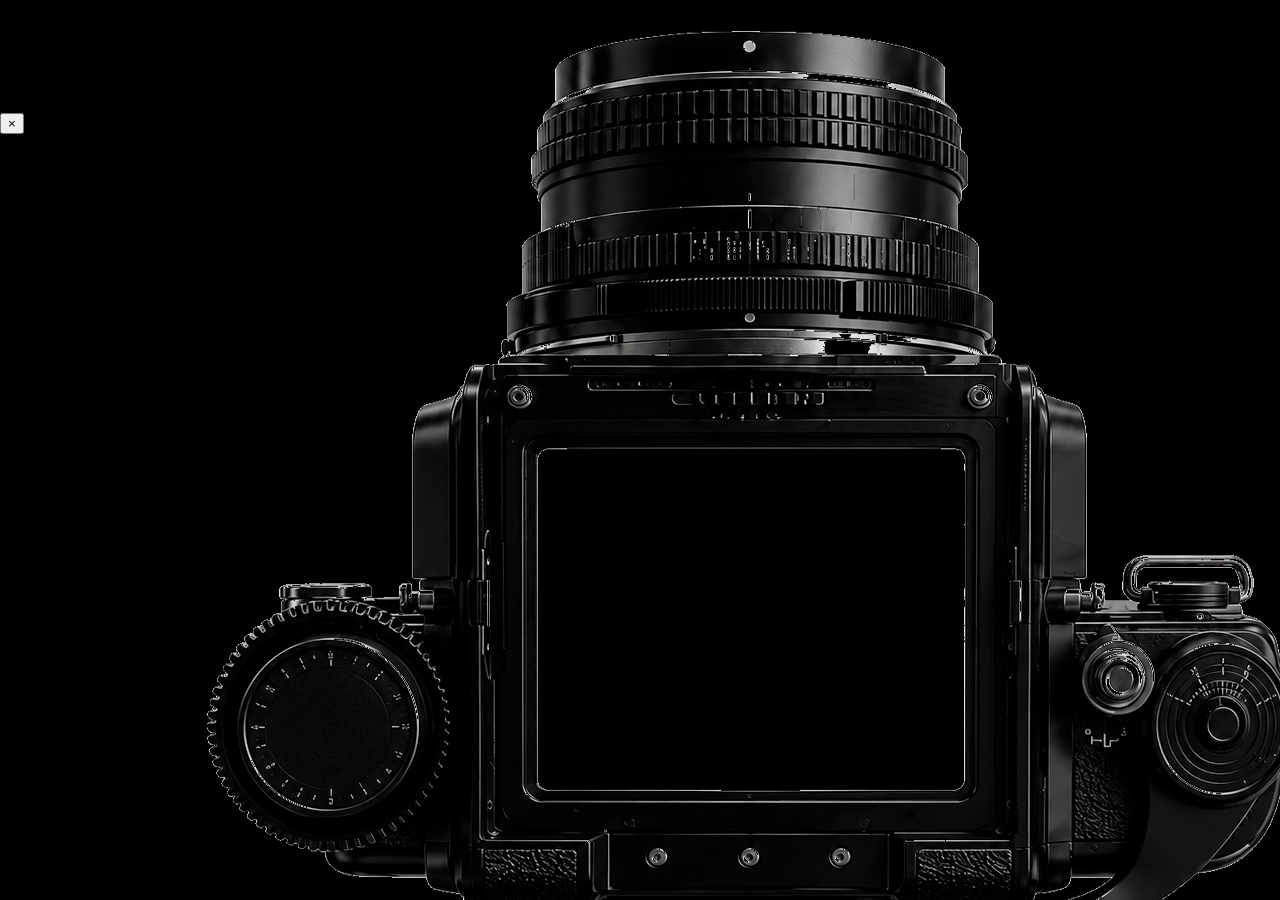
==== commit 947f2542: "Add files via upload" ====
--- a/_gallery_probe.html
+++ b/_gallery_probe.html
@@ -1,4 +1,4 @@
-<!doctype html><html><head><meta charset='utf-8'><meta name='viewport' content='width=device-width,initial-scale=1'><link rel='stylesheet' href='./styles.css'><style>html,body{margin:0;width:100%;height:100%;background:#000}.point-gallery-overlay{display:block!important;position:fixed;inset:0}.point-extra-sheet{transform:none!important}.point-gallery-overlay .point-extra-sheet{display:flex!important}</style></head><body>
+<!doctype html><html><head><meta charset='utf-8'><meta name='viewport' content='width=device-width,initial-scale=1'><link rel='stylesheet' href='./styles.v58.css'><style>html,body{margin:0;width:100%;height:100%;background:#000}.point-gallery-overlay{display:block!important;position:fixed;inset:0}.point-extra-sheet{transform:none!important}.point-gallery-overlay .point-extra-sheet{display:flex!important}</style></head><body>
 <div class='point-gallery-overlay point-extra-overlay'><div class='point-extra-sheet camera-gallery-sheet'>
 <div class='point-extra-head point-gallery-head camera-gallery-head'><div class='point-extra-title'><div class='sheet-label'>ТОЧКА МАРШРУТА #1</div><h3>Фотогалерея</h3></div><button class='point-extra-close'>×</button></div>
 <h4 class='camera-gallery-route-title'>Музей-квартира Римского-Корсакова → Театральный музей</h4>
